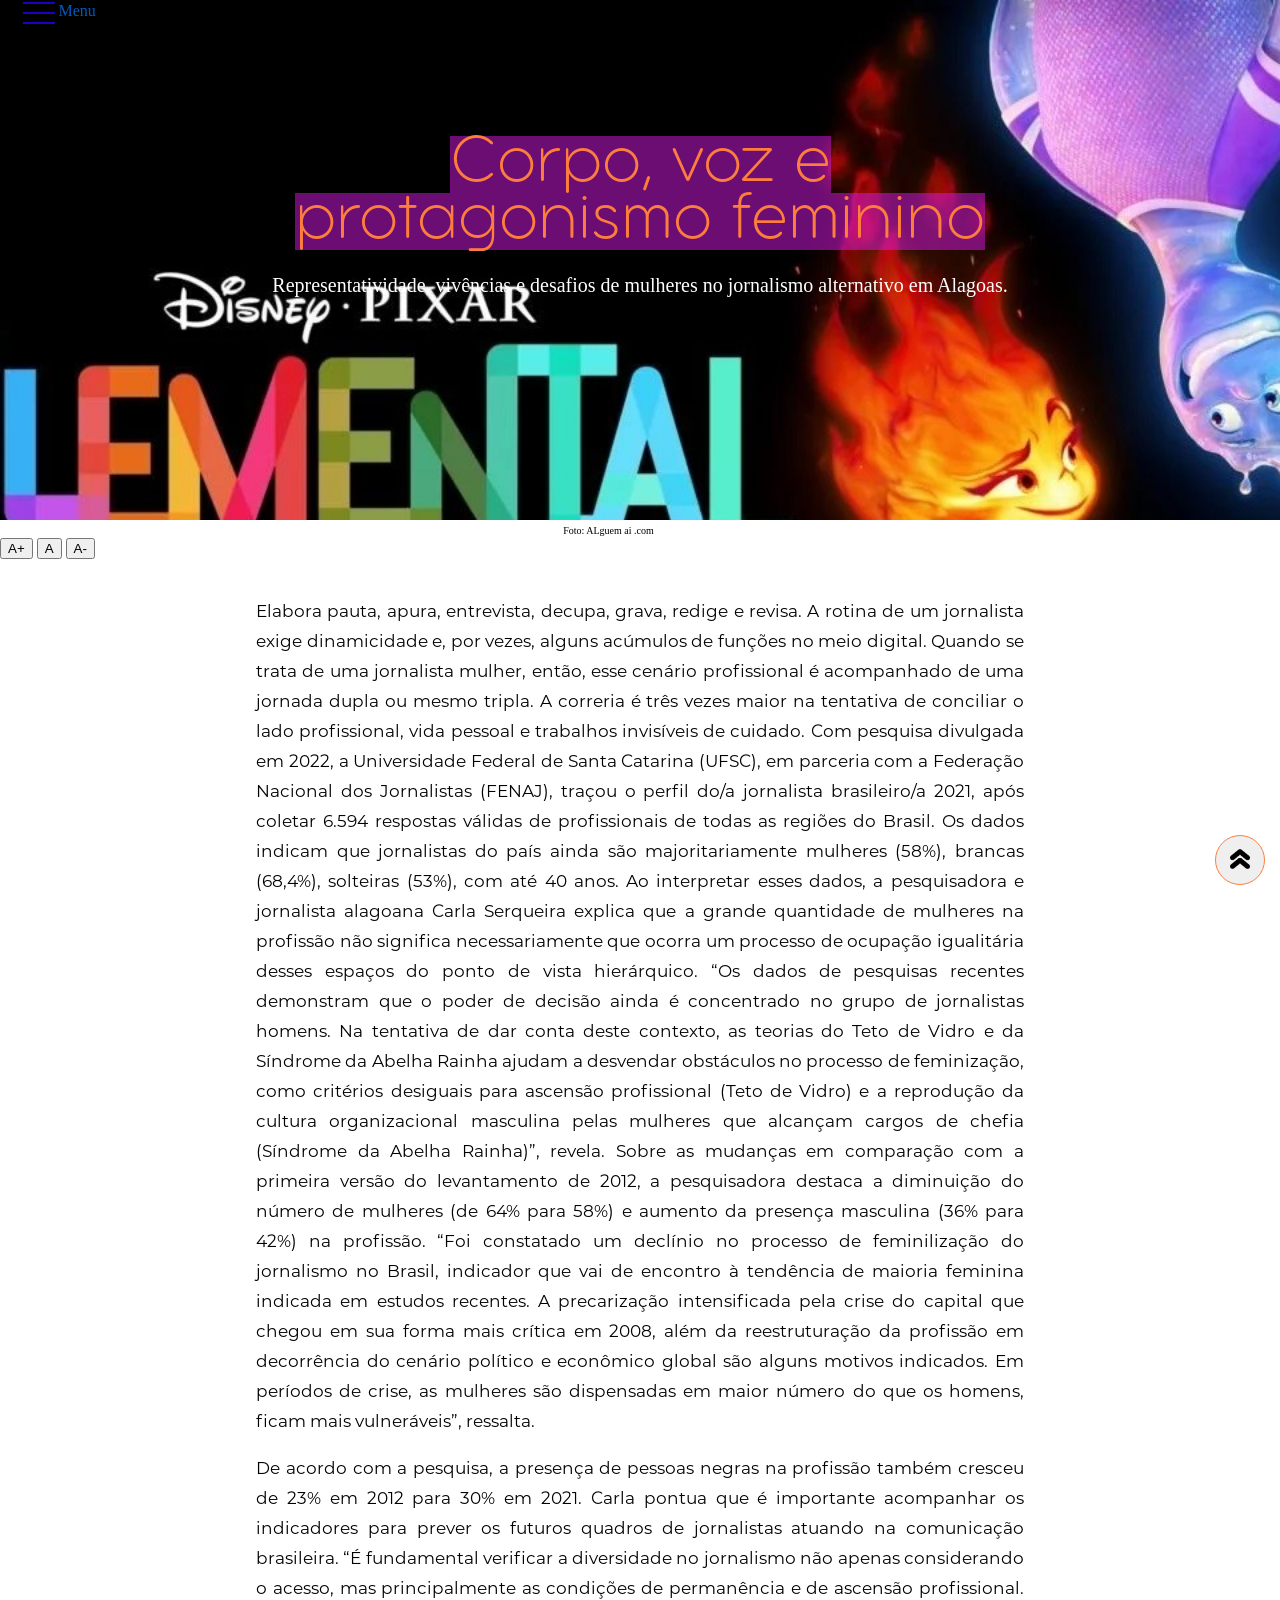
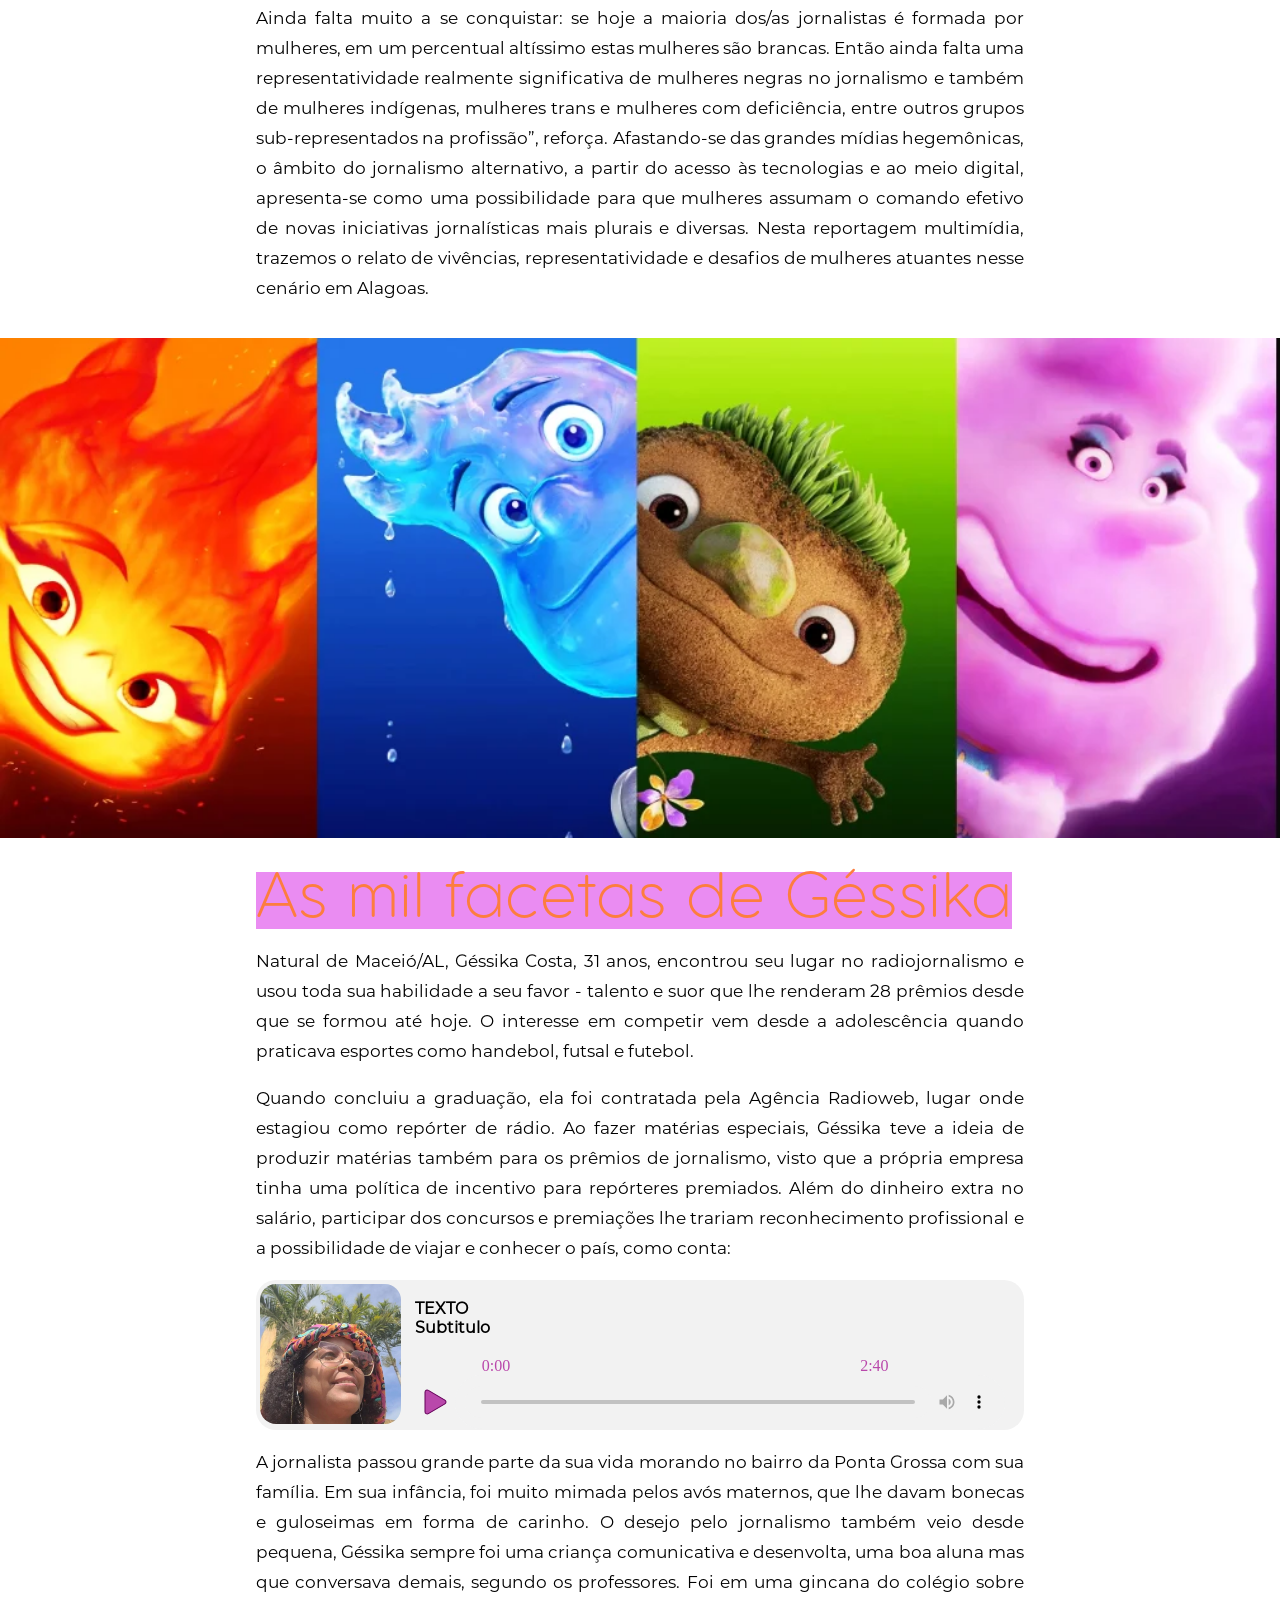
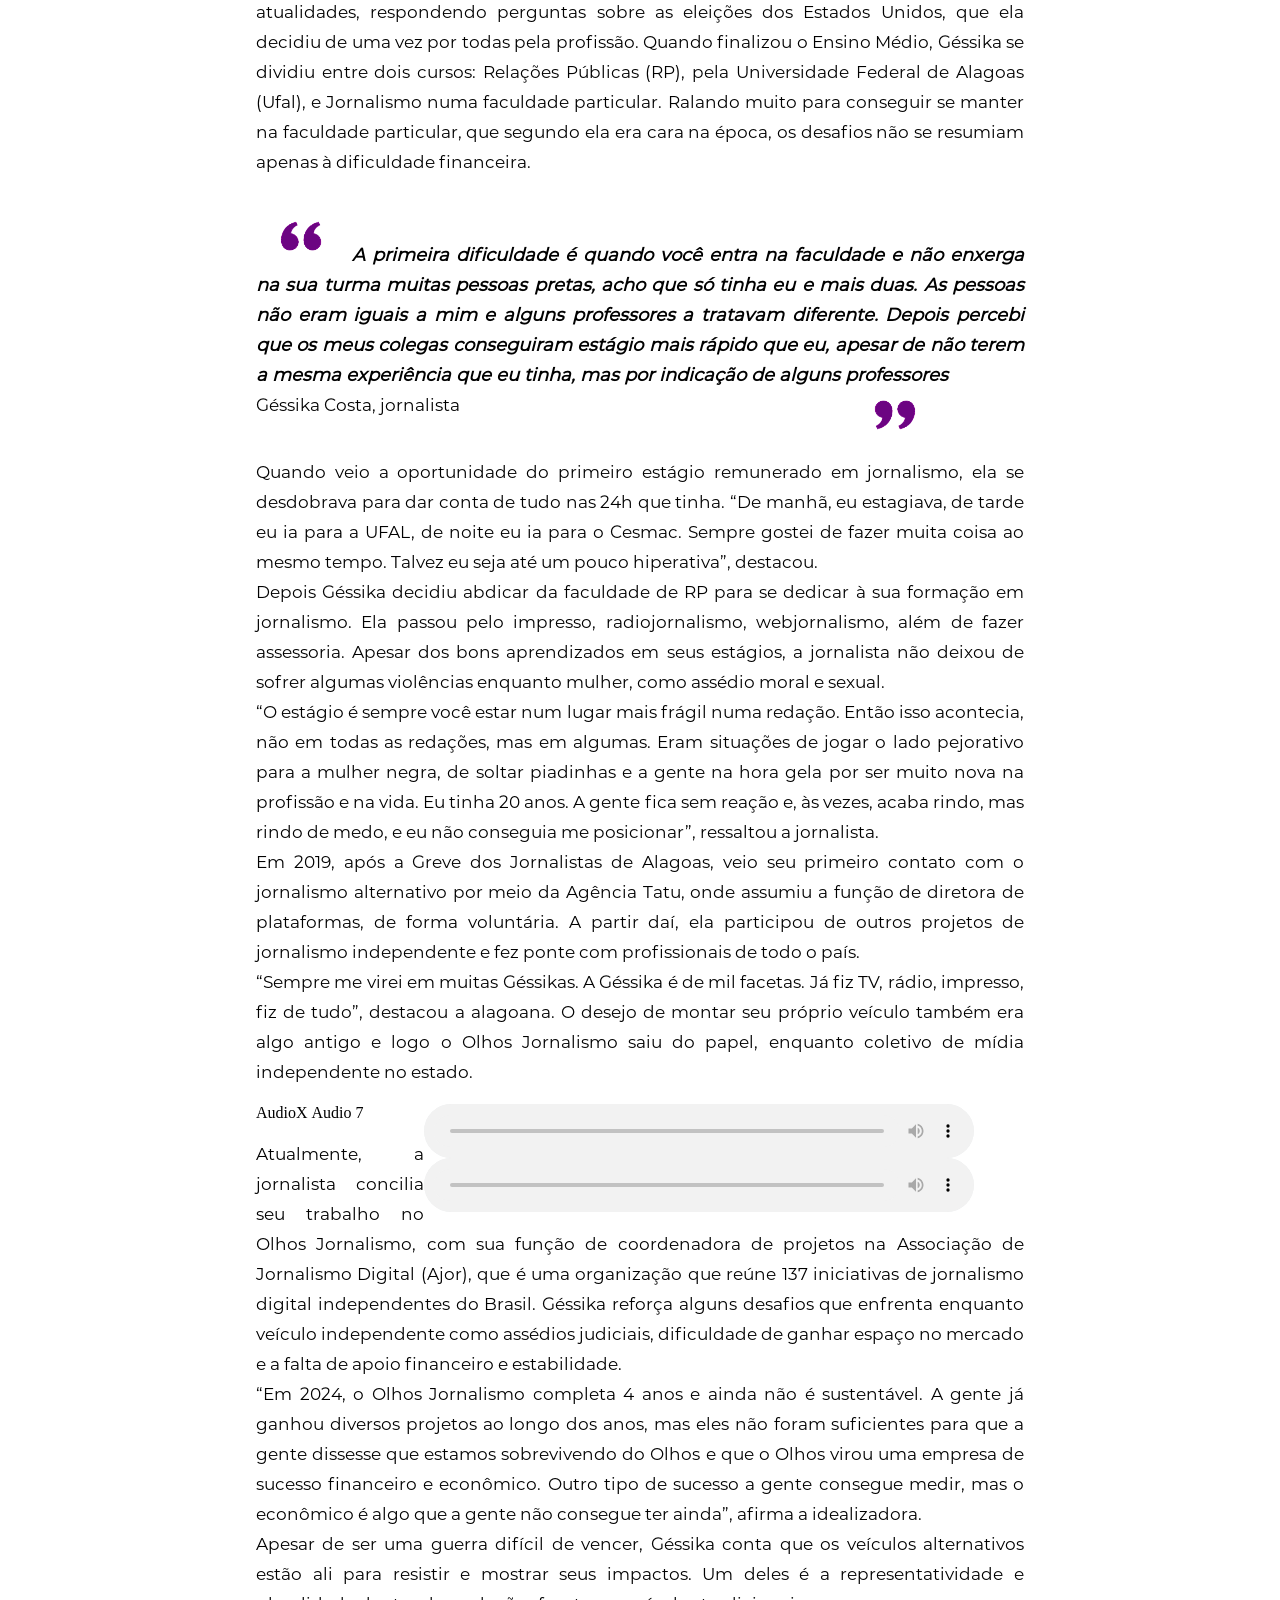
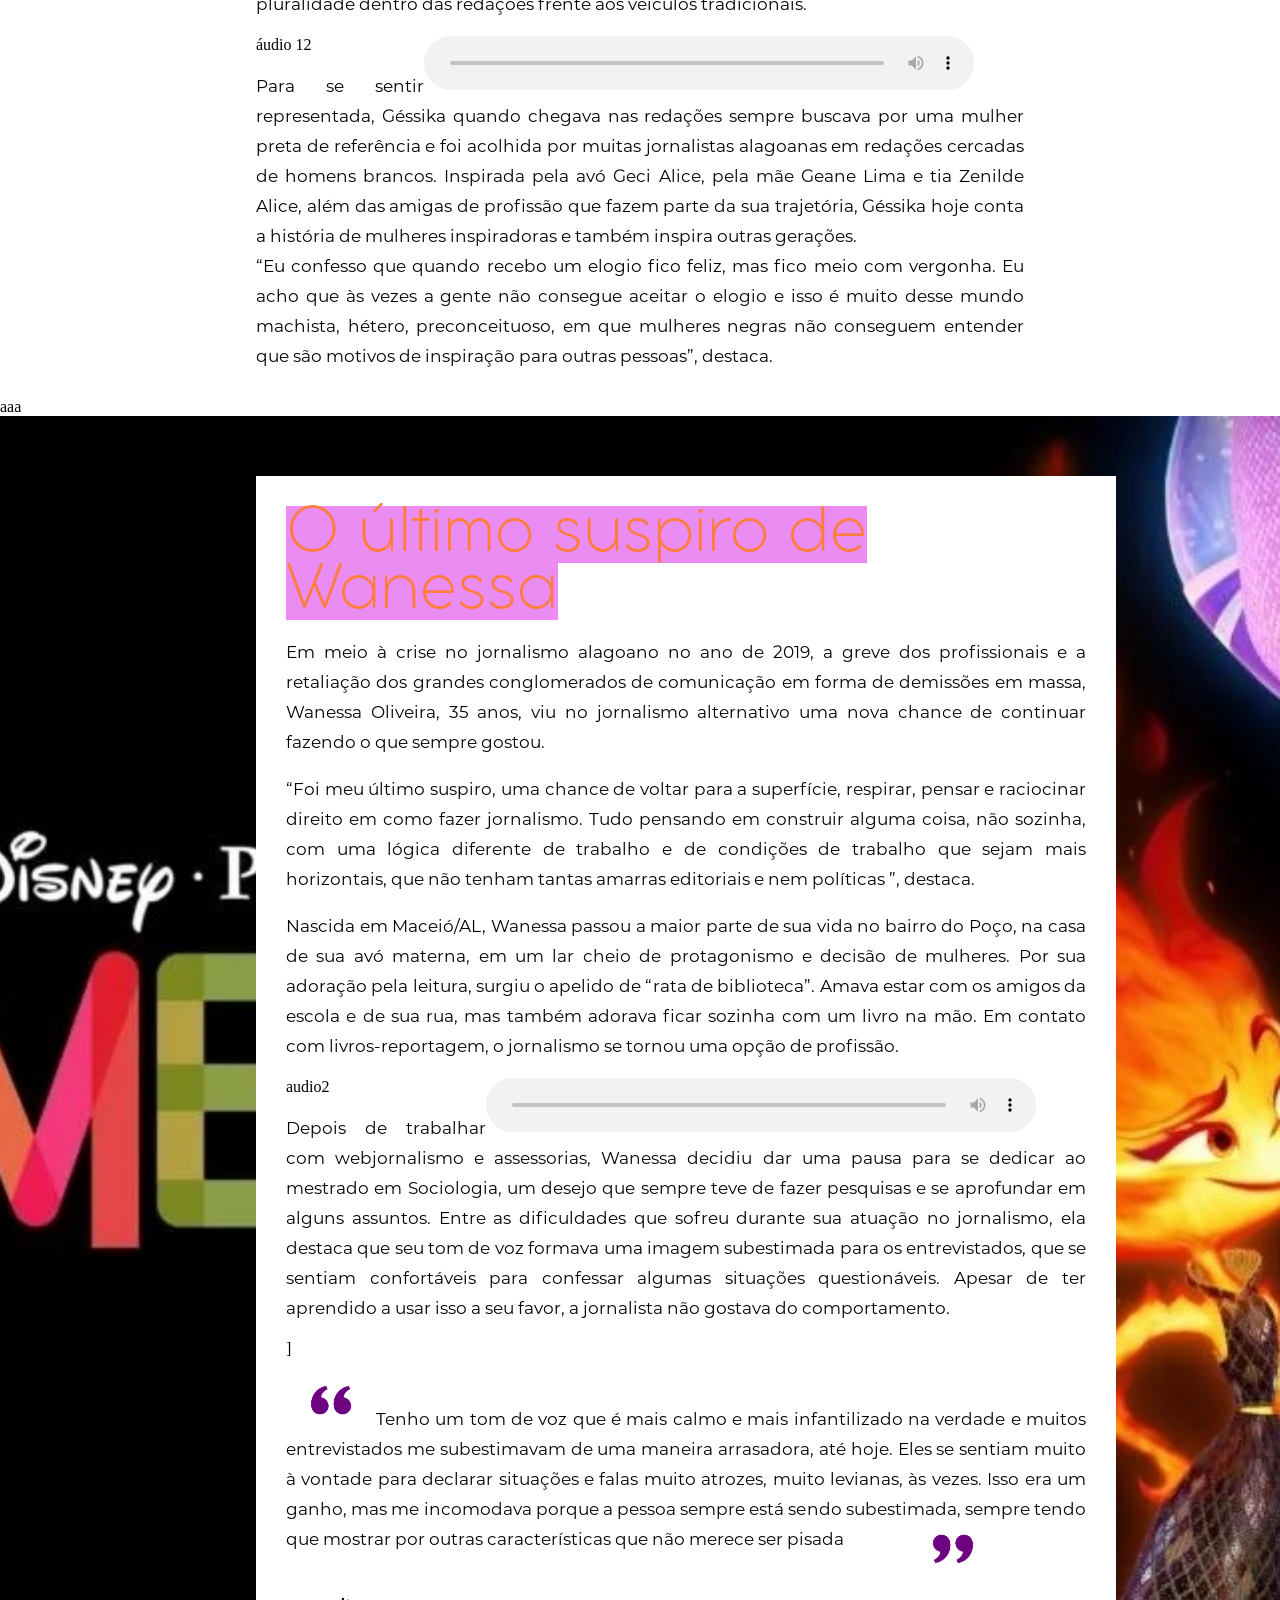
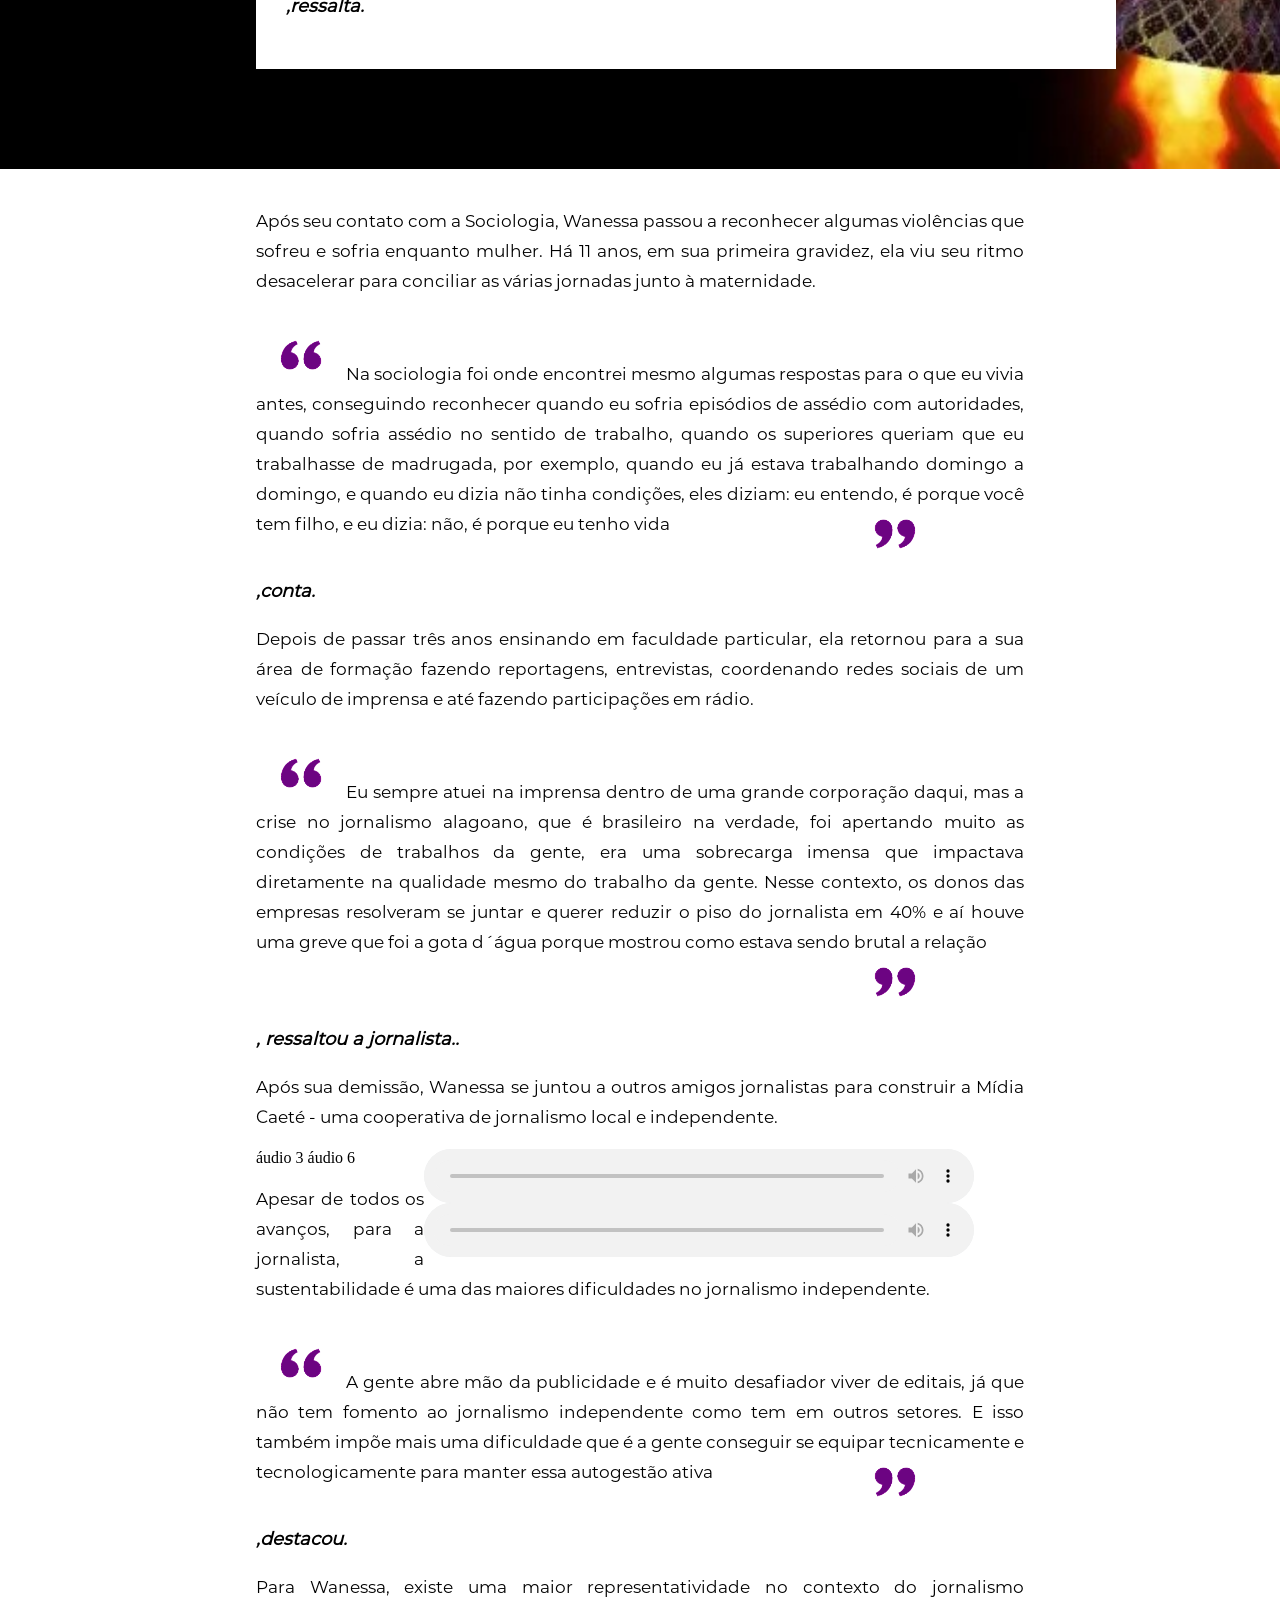
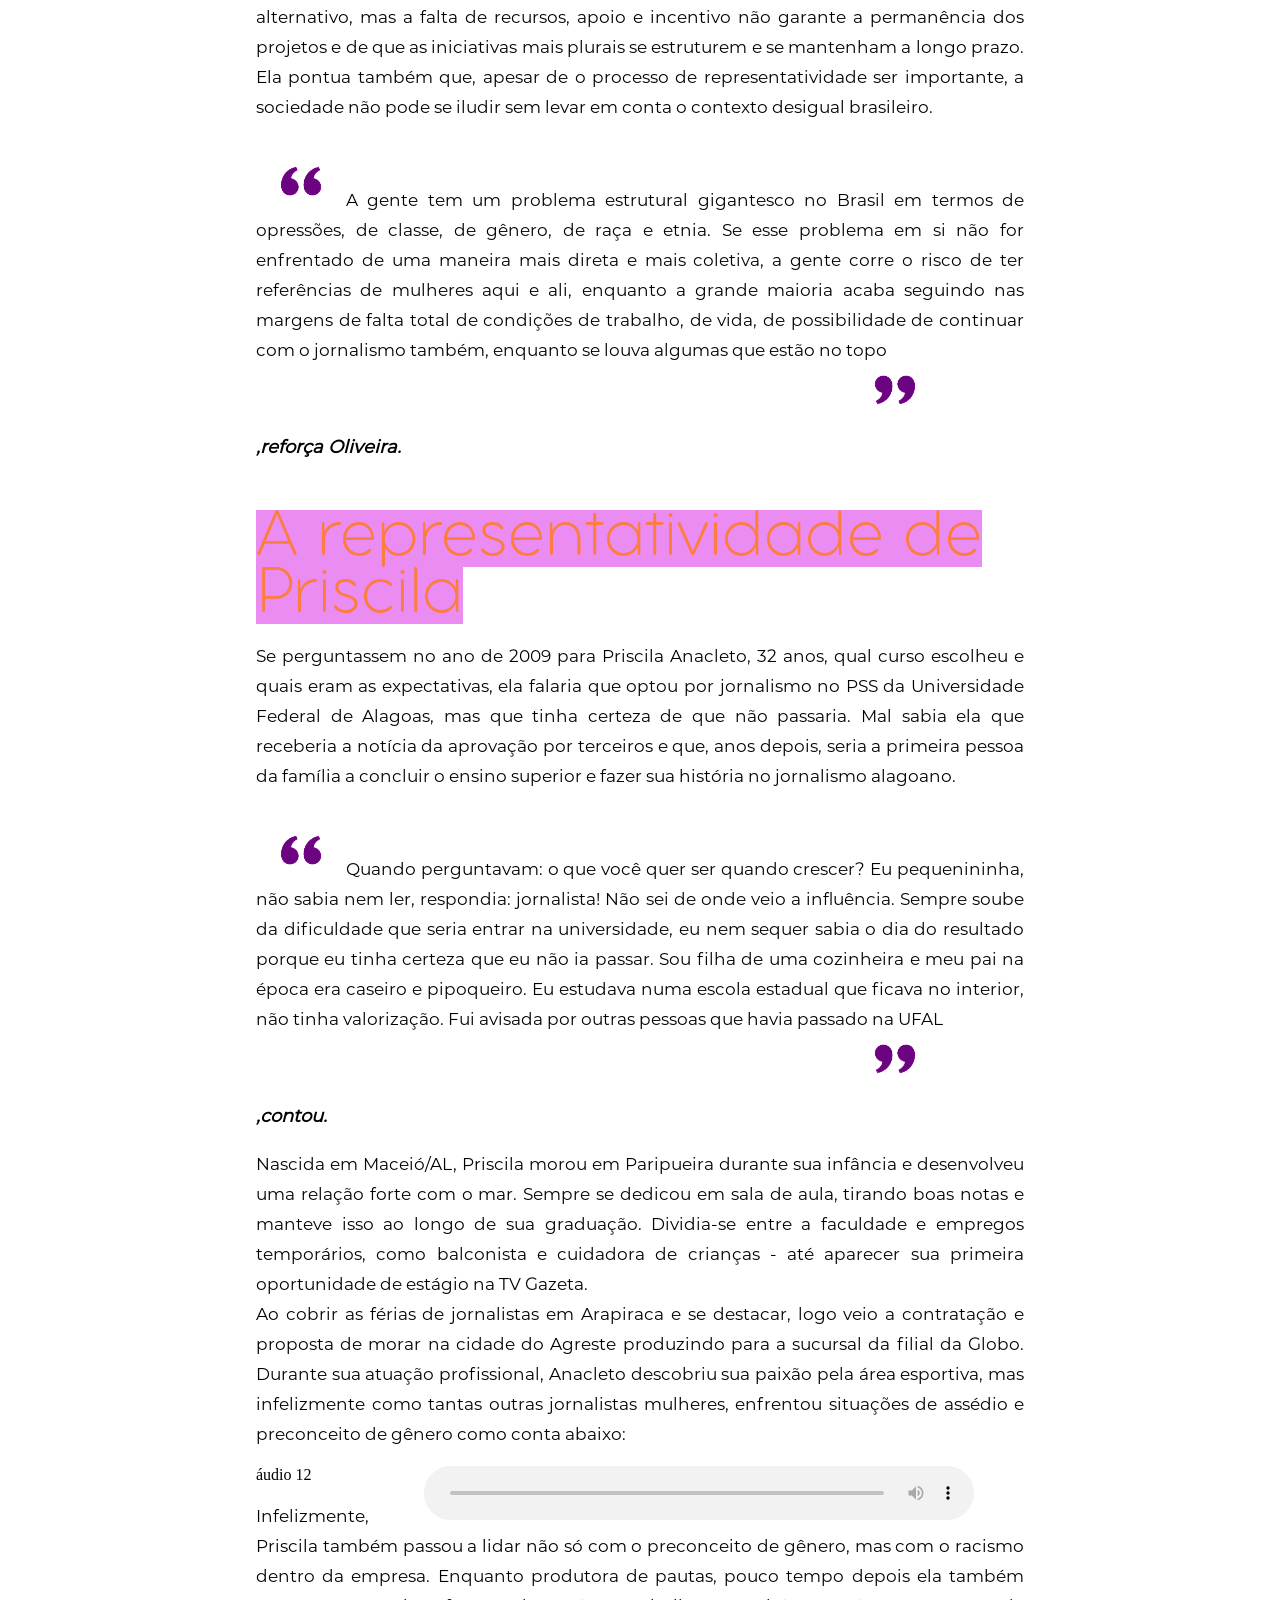
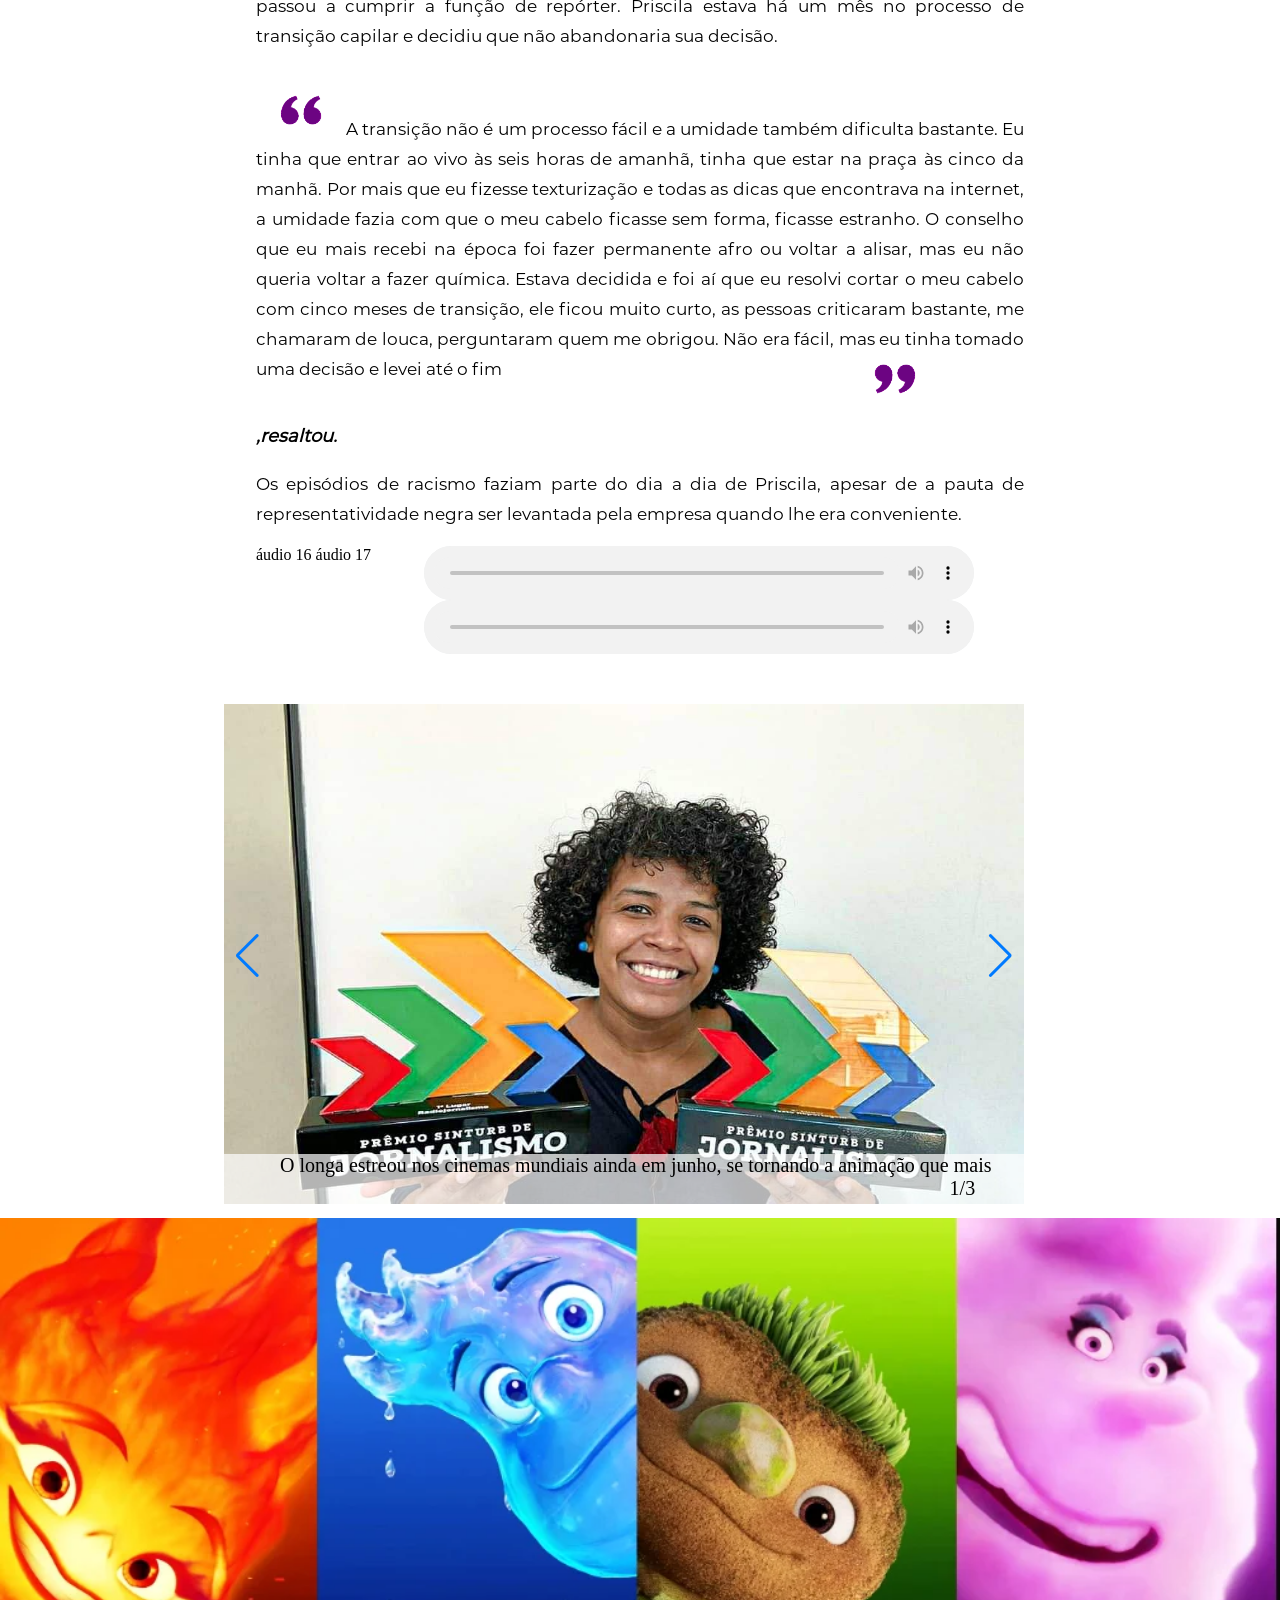
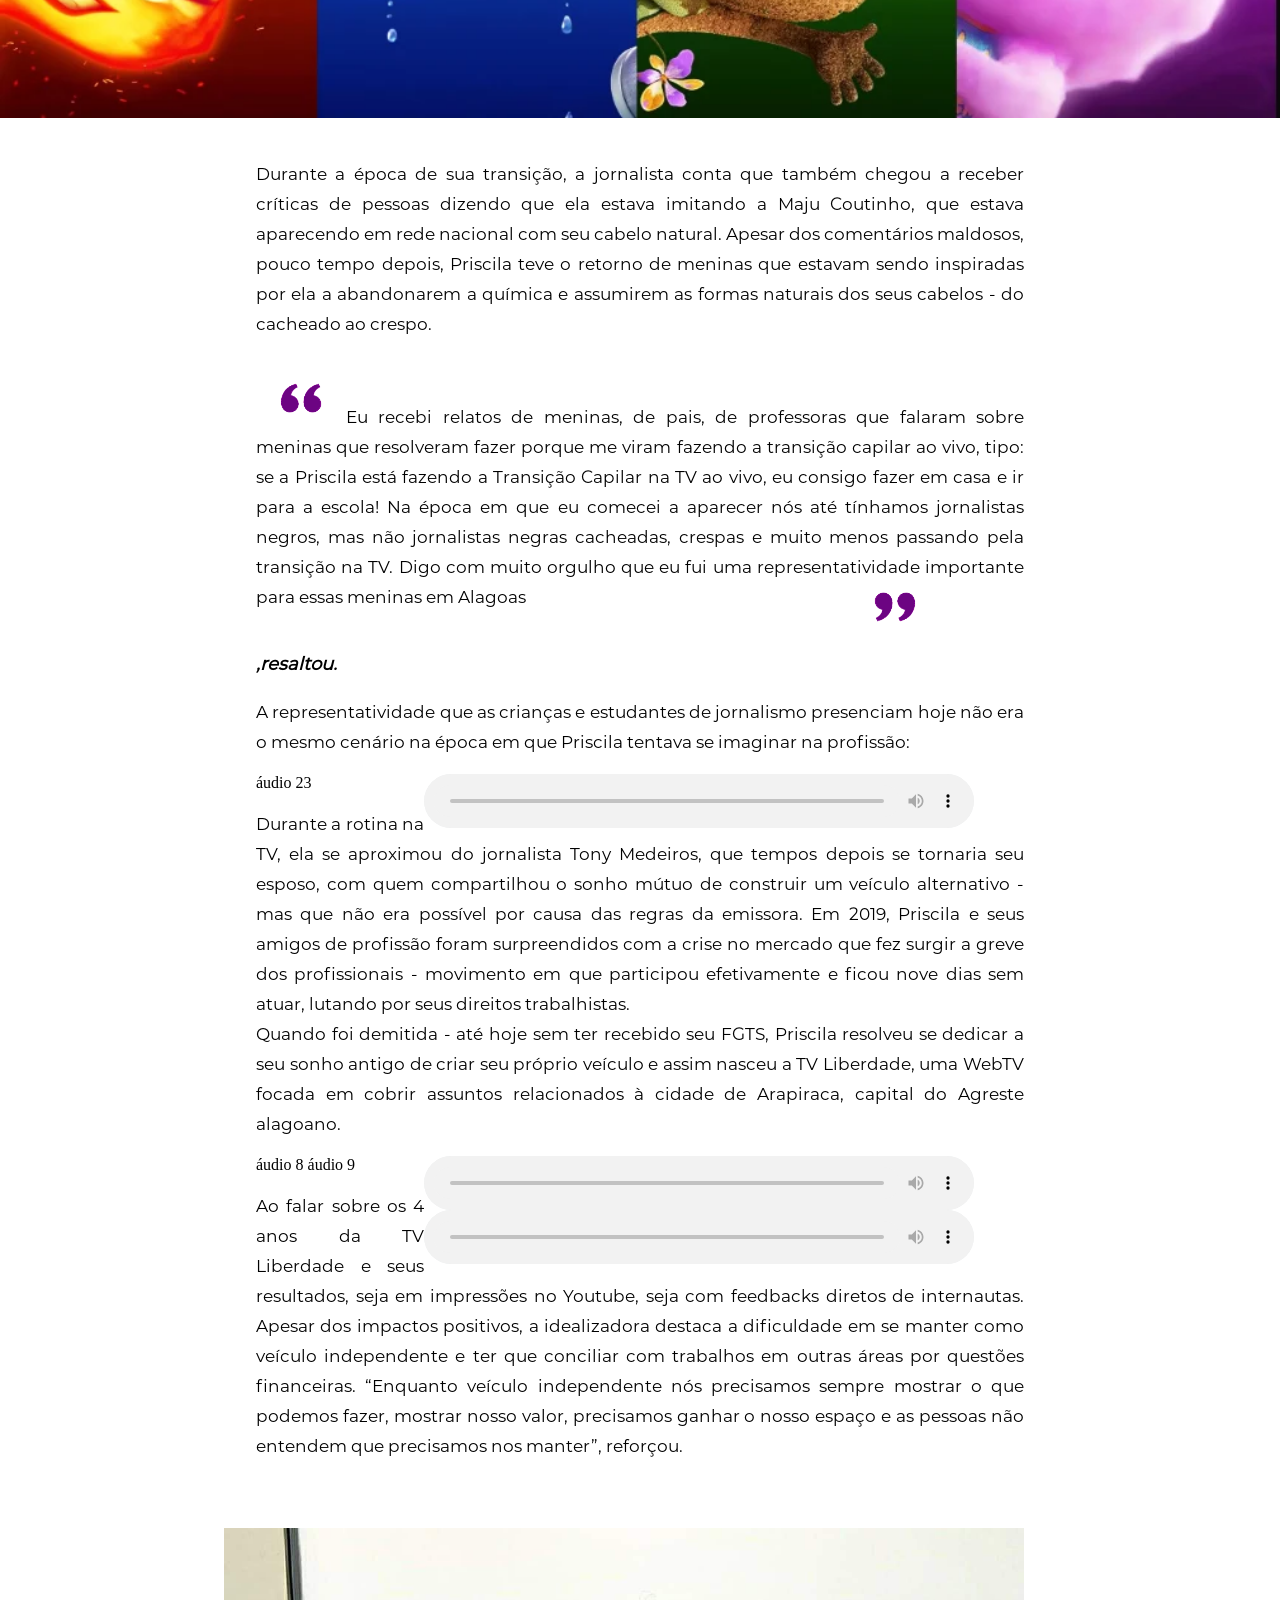
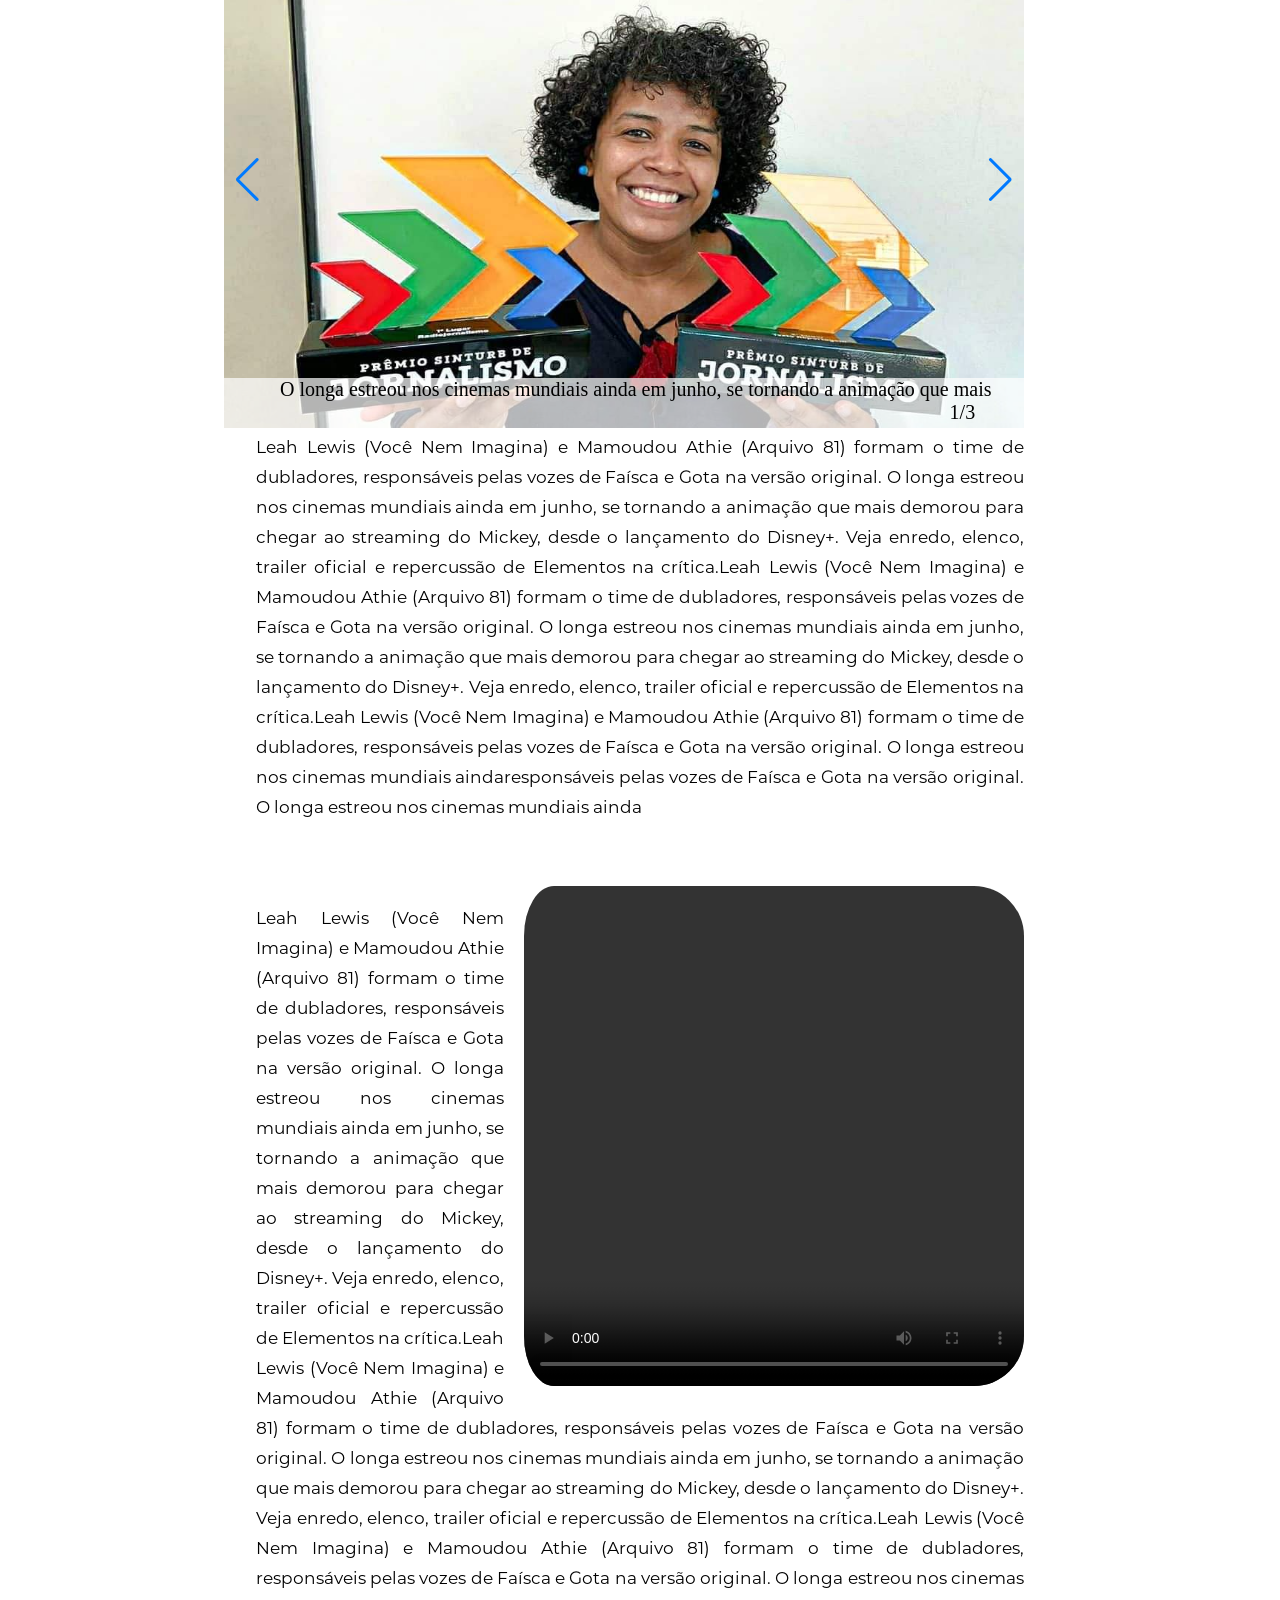
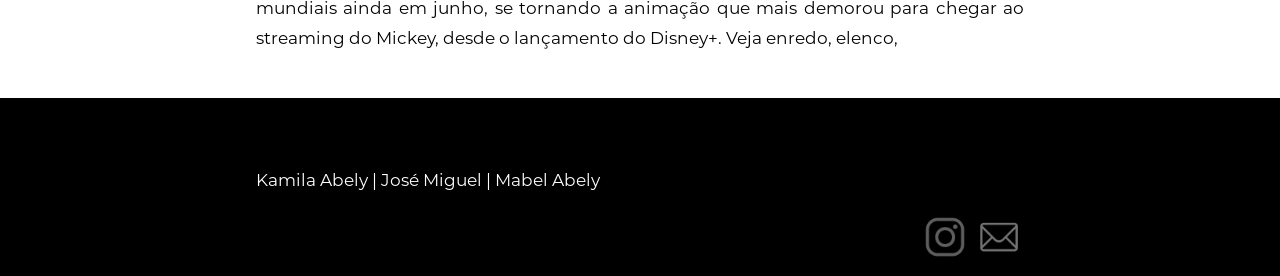
==== index.html @ 198c91f7 "Create index.html" ====
<!DOCTYPE html>
<html lang="en">

<head>
    <meta charset="UTF-8">
    <meta name="viewport" content="width=device-width, initial-scale=1.0">
    <link rel="stylesheet" href="styles.css">
    <link rel="stylesheet" href="https://cdn.jsdelivr.net/npm/bootstrap-icons@1.10.3/font/bootstrap-icons.css">
    <script src="https://cdn.lordicon.com/ritcuqlt.js"></script>

    <script src="https://unpkg.com/swiper@8/swiper-bundle.min.js"></script>
    <script src="js/jquery-3.2.1.min.js"></script>
    <link rel="stylesheet" href="https://unpkg.com/swiper@8/swiper-bundle.min.css" />


    <link
    rel="stylesheet"
    href="https://pro.fontawesome.com/releases/v5.10.0/css/all.css"
    integrity="sha384-AYmEC3Yw5cVb3ZcuHtOA93w35dYTsvhLPVnYs9eStHfGJvOvKxVfELGroGkvsg+p"
    crossorigin="anonymous"
  />
  <link rel="stylesheet" href="../res/fontawesome/css/all.css" />
  <link rel="stylesheet" href="./main.css" />
    <title>Tcc pagina</title>
</head>

<body>
   
    <div id="back"> </div>
    <div >
    <header id="menu">
        <nav>

            <ul class="nav-list">
                <div class="menu" id="mobile-menu">
                    <div class="mobile-menu" onclick="fundo()" >
                        <div class="line1"><span class="text-menu">Menu</span></div>
                        <div class="line2"></div>
                        <div class="line3"></div>
                    
                    </div>
                </div>

                <li class="li-menu"> <a class="a-navbar"  href="sobre.html">Sobrea</a></li>
                <li class="li-menu"> <a class="a-navbar" href="#">Topico1</a></li>
                <li class="li-menu"> <a class="a-navbar" href="#">Topico2</a></li>
                <li class="li-menu"> <a class="a-navbar" href="#video-texto">Topico3</a></li>
                <li class="li-menu"> <a class="a-navbar" href="#rodape">Topico4</a></li>
                <li class="li-menu"> <a class="a-navbar" href="#">Topico5</a> </li>
                <li class="li-menu"> <a class="a-navbar" href="#">Topico6</a></li>
                <li class="li-menu"> <a class="a-navbar" href="#">Topico7</a></li>
                <li class="li-menu"> <a class="a-navbar" href="#">Topico8</a></li>
                <li class="li-menu"> <a class="a-navbar" href="#video-texto">Topico9</a></li>
                <li class="li-menu"> <a class="a-navbar" href="#rodape">Topico10</a></li>

            </ul>


        </nav>
    </header>
</div>
    <div vw class="enabled">
        <div vw-access-button class="active"></div>
        <div vw-plugin-wrapper>
            <div class="vw-plugin-top-wrapper"></div>
        </div>
    </div>
    <script src="https://vlibras.gov.br/app/vlibras-plugin.js"></script>
    <script>
        new window.VLibras.Widget('https://vlibras.gov.br/app');
    </script>


    <section class="head-site">


        <div class="container">

            <div class="box">
                <div class="text-head">

                    <br><br>
                    <span class="title" id="">Corpo, voz e protagonismo feminino </span>
                    <p class="text-body">Representatividade, vivências e desafios de mulheres no jornalismo alternativo
                        em Alagoas. </p>
                </div>
            </div>
        </div>
    </section>

    <div class="container">
        <div class="box">
            <span class="fonts"> Foto: ALguem ai .com</span>
        </div>
    </div>
    <button onClick="fonte('a');">A+</button> <!-- Botão + -->
    <button onClick="fonte('n');" title="Normal">A</button> <!-- Botão - -->
    <button onClick="fonte('d');">A-</button> <!-- Botão - -->
    <section class="body-site" id="titulo">
        <div class="container">
            <div class="box">

                <p class="text-center">Elabora pauta, apura, entrevista, decupa, grava, redige e revisa. A rotina de um
                    jornalista exige dinamicidade e, por vezes, alguns acúmulos de funções no meio digital. Quando se
                    trata de uma jornalista mulher, então, esse cenário profissional é acompanhado de uma jornada dupla
                    ou mesmo tripla. A correria é três vezes maior na tentativa de conciliar o lado profissional, vida
                    pessoal e trabalhos invisíveis de cuidado.

                    
                    Com pesquisa divulgada em 2022, a Universidade Federal de Santa Catarina (UFSC), em parceria com a
                    Federação Nacional dos Jornalistas (FENAJ), traçou o perfil do/a jornalista brasileiro/a 2021, após
                    coletar 6.594 respostas válidas de profissionais de todas as regiões do Brasil. Os dados indicam que
                    jornalistas do país ainda são majoritariamente mulheres (58%), brancas (68,4%), solteiras (53%), com
                    até 40 anos.

                    Ao interpretar esses dados, a pesquisadora e jornalista alagoana Carla Serqueira explica que a
                    grande quantidade de mulheres na profissão não significa necessariamente que ocorra um processo de
                    ocupação igualitária desses espaços do ponto de vista hierárquico.

                    “Os dados de pesquisas recentes demonstram que o poder de decisão ainda é concentrado no grupo de
                    jornalistas homens. Na tentativa de dar conta deste contexto, as teorias do Teto de Vidro e da
                    Síndrome da Abelha Rainha ajudam a desvendar obstáculos no processo de feminização, como critérios
                    desiguais para ascensão profissional (Teto de Vidro) e a reprodução da cultura organizacional
                    masculina pelas mulheres que alcançam cargos de chefia (Síndrome da Abelha Rainha)”, revela.

                    Sobre as mudanças em comparação com a primeira versão do levantamento de 2012, a pesquisadora
                    destaca a diminuição do número de mulheres (de 64% para 58%) e aumento da presença masculina (36%
                    para 42%) na profissão.

                    “Foi constatado um declínio no processo de feminilização do jornalismo no Brasil, indicador que vai
                    de encontro à tendência de maioria feminina indicada em estudos recentes. A precarização
                    intensificada pela crise do capital que chegou em sua forma mais crítica em 2008, além da
                    reestruturação da profissão em decorrência do cenário político e econômico global são alguns motivos
                    indicados. Em períodos de crise, as mulheres são dispensadas em maior número do que os homens, ficam
                    mais vulneráveis”, ressalta.

                </p>
                <p class="text-center">De acordo com a pesquisa, a presença de pessoas negras na profissão também
                    cresceu de 23% em 2012
                    para 30% em 2021. Carla pontua que é importante acompanhar os indicadores para prever os futuros
                    quadros de jornalistas atuando na comunicação brasileira.

                    “É fundamental verificar a diversidade no jornalismo não apenas considerando o acesso, mas
                    principalmente as condições de permanência e de ascensão profissional. Ainda falta muito a se
                    conquistar: se hoje a maioria dos/as jornalistas é formada por mulheres, em um percentual altíssimo
                    estas mulheres são brancas. Então ainda falta uma representatividade realmente significativa de
                    mulheres negras no jornalismo e também de mulheres indígenas, mulheres trans e mulheres com
                    deficiência, entre outros grupos sub-representados na profissão”, reforça.

                    Afastando-se das grandes mídias hegemônicas, o âmbito do jornalismo alternativo, a partir do acesso
                    às tecnologias e ao meio digital, apresenta-se como uma possibilidade para que mulheres assumam o
                    comando efetivo de novas iniciativas jornalísticas mais plurais e diversas. Nesta reportagem
                    multimídia, trazemos o relato de vivências, representatividade e desafios de mulheres atuantes nesse
                    cenário em Alagoas. </p>
            </div>
        </div>
        <br>
        <img src="Imgs/img.png">
    </section>

    <section class="body-site">
        <div class="container">
            <div class="box">
                <span class="title">As mil facetas de Géssika </span>
                <p class="text-center">Natural de Maceió/AL, Géssika Costa, 31 anos, encontrou seu lugar no
                    radiojornalismo e usou toda sua habilidade a seu favor - talento e suor que lhe renderam 28 prêmios
                    desde que se formou até hoje. O interesse em competir vem desde a adolescência quando praticava
                    esportes como handebol, futsal e futebol.<br></p>
                    <p class="text-center">
                    Quando concluiu a graduação, ela foi contratada pela Agência Radioweb, lugar onde estagiou como
                    repórter de rádio. Ao fazer matérias especiais, Géssika teve a ideia de produzir matérias também
                    para os prêmios de jornalismo, visto que a própria empresa tinha uma política de incentivo para
                    repórteres premiados.
                    Além do dinheiro extra no salário, participar dos concursos e premiações lhe trariam reconhecimento
                    profissional e a possibilidade de viajar e conhecer o país, como conta: </p>

                    <div class="audio-box">
                   
                         <img src="Imgs/Géssika.jpg" class="img-audio">
                     
                         <div class="a">
                             <span  class="marquee" >
                                <br>
                                 TEXTO<br>
                                  <span>Subtitulo</span>
                             </span>
                    
                         <div class="audiobody">
                             
                         <div class="player">
                           <div class="control">
                             <div id="current">0:00</div>
                             <div >2:40</div>
     
                           </div>
                           
                         </div>
                         <i class="fas fa-play" id="playbtn"></i>
                         <div class="info">
                             <audio controls id="myAudio">
                                 <source src="Stop Crying Your Heart Out- Oasis Lyrics.mp3" type="audio/mpeg">
                                 <source src="Stop Crying Your Heart Out- Oasis Lyrics.mp3" type="audio/ogg">
                                 <source src="Stop Crying Your Heart Out- Oasis Lyrics.mp3" type="audio/wav">
                             </audio>
                             
                           </div>
                         </div>
                        
                        
                     </div>
                     </div>  
                
                   
                <p class="text-center"> A jornalista passou grande parte da sua vida morando no bairro da Ponta Grossa
                    com sua família. Em sua infância, foi muito mimada pelos avós maternos, que lhe davam bonecas e
                    guloseimas em forma de carinho. O desejo pelo jornalismo também veio desde pequena, Géssika sempre
                    foi uma criança comunicativa e desenvolta, uma boa aluna mas que conversava demais, segundo os
                    professores. Foi em uma gincana do colégio sobre atualidades, respondendo perguntas sobre as
                    eleições dos Estados Unidos, que ela decidiu de uma vez por todas pela profissão.

                    Quando finalizou o Ensino Médio, Géssika se dividiu entre dois cursos: Relações Públicas (RP), pela
                    Universidade Federal de Alagoas (Ufal), e Jornalismo numa faculdade particular. Ralando muito para
                    conseguir se manter na faculdade particular, que segundo ela era cara na época, os desafios não se
                    resumiam apenas à dificuldade financeira. </p>
                <p class="text-center-citacao"><img class="aspas" src="Imgs/aspas.png">
                    <span class="text-center-citacao2">A primeira dificuldade é quando
                    você entra na faculdade e não enxerga na
                    sua turma muitas pessoas
                    pretas, acho que só tinha eu e mais duas. As pessoas não eram iguais a mim e alguns professores a
                    tratavam diferente. Depois percebi que os meus colegas conseguiram estágio mais rápido que eu,
                    apesar de não terem a mesma experiência que eu tinha, mas por indicação de alguns professores
                    </span> <img class="aspas1" src="Imgs/aspas.baixo.png"><br>   <span class="text-center-citacao">Géssika Costa, jornalista</span>
                </p>
             
                <p class="text-center">Quando veio a oportunidade do primeiro estágio remunerado em jornalismo, ela se
                    desdobrava para dar conta de tudo nas 24h que tinha. “De manhã, eu estagiava, de tarde eu ia para a
                    UFAL, de noite eu ia para o Cesmac. Sempre gostei de fazer muita coisa ao mesmo tempo. Talvez eu
                    seja até um pouco hiperativa”, destacou.
                    <br>
                    Depois Géssika decidiu abdicar da faculdade de RP para se dedicar à sua formação em jornalismo. Ela
                    passou pelo impresso, radiojornalismo, webjornalismo, além de fazer assessoria. Apesar dos bons
                    aprendizados em seus estágios, a jornalista não deixou de sofrer algumas violências enquanto mulher,
                    como assédio moral e sexual.
                    <br>
                    “O estágio é sempre você estar num lugar mais frágil numa redação. Então isso acontecia, não em
                    todas as redações, mas em algumas. Eram situações de jogar o lado pejorativo para a mulher negra, de
                    soltar piadinhas e a gente na hora gela por ser muito nova na profissão e na vida. Eu tinha 20 anos.
                    A gente fica sem reação e, às vezes, acaba rindo, mas rindo de medo, e eu não conseguia me
                    posicionar”, ressaltou a jornalista.
                    <br>
                    Em 2019, após a Greve dos Jornalistas de Alagoas, veio seu primeiro contato com o jornalismo
                    alternativo por meio da Agência Tatu, onde assumiu a função de diretora de plataformas, de forma
                    voluntária. A partir daí, ela participou de outros projetos de jornalismo independente e fez ponte
                    com profissionais de todo o país.
                    <br>
                    “Sempre me virei em muitas Géssikas. A Géssika é de mil facetas. Já fiz TV, rádio, impresso, fiz de
                    tudo”, destacou a alagoana. O desejo de montar seu próprio veículo também era algo antigo e logo o
                    Olhos Jornalismo saiu do papel, enquanto coletivo de mídia independente no estado.
                </p>
                AudioX
                <audio controls>
                    <source src="Stop Crying Your Heart Out- Oasis Lyrics.mp3" type="audio/mpeg">
                    <source src="Stop Crying Your Heart Out- Oasis Lyrics.mp3" type="audio/ogg">
                    <source src="Stop Crying Your Heart Out- Oasis Lyrics.mp3" type="audio/wav">
                </audio>
                Audio 7
                <audio controls>
                    <source src="Stop Crying Your Heart Out- Oasis Lyrics.mp3" type="audio/mpeg">
                    <source src="Stop Crying Your Heart Out- Oasis Lyrics.mp3" type="audio/ogg">
                    <source src="Stop Crying Your Heart Out- Oasis Lyrics.mp3" type="audio/wav">
                </audio>
                <p class="text-center">Atualmente, a jornalista concilia seu trabalho no Olhos Jornalismo, com
                    sua função de coordenadora de projetos na Associação de Jornalismo Digital (Ajor), que é uma
                    organização que reúne 137 iniciativas de jornalismo digital independentes do Brasil. Géssika reforça
                    alguns desafios que enfrenta enquanto veículo independente como assédios judiciais, dificuldade de
                    ganhar espaço no mercado e a falta de apoio financeiro e estabilidade.
                    <br>
                    “Em 2024, o Olhos Jornalismo completa 4 anos e ainda não é sustentável. A gente já ganhou diversos
                    projetos ao longo dos anos, mas eles não foram suficientes para que a gente dissesse que estamos
                    sobrevivendo do Olhos e que o Olhos virou uma empresa de sucesso financeiro e econômico. Outro tipo
                    de sucesso a gente consegue medir, mas o econômico é algo que a gente não consegue ter ainda”,
                    afirma a idealizadora.
                    <br>
                    Apesar de ser uma guerra difícil de vencer, Géssika conta que os veículos alternativos estão ali
                    para resistir e mostrar seus impactos. Um deles é a representatividade e pluralidade dentro das
                    redações frente aos veículos tradicionais.
                </p>
                áudio 12
                <audio controls>
                    <source src="Stop Crying Your Heart Out- Oasis Lyrics.mp3" type="audio/mpeg">
                    <source src="Stop Crying Your Heart Out- Oasis Lyrics.mp3" type="audio/ogg">
                    <source src="Stop Crying Your Heart Out- Oasis Lyrics.mp3" type="audio/wav">
                </audio>

                <p class="text-center">Para se sentir representada, Géssika quando chegava nas redações sempre buscava
                    por uma mulher preta de referência e foi acolhida por muitas jornalistas alagoanas em redações
                    cercadas de homens brancos. Inspirada pela avó Geci Alice, pela mãe Geane Lima e tia Zenilde Alice,
                    além das amigas de profissão que fazem parte da sua trajetória, Géssika hoje conta a história de
                    mulheres inspiradoras e também inspira outras gerações.
                    <br>
                    “Eu confesso que quando recebo um elogio fico feliz, mas fico meio com vergonha. Eu acho que às
                    vezes a gente não consegue aceitar o elogio e isso é muito desse mundo machista, hétero,
                    preconceituoso, em que mulheres negras não conseguem entender que são motivos de inspiração para
                    outras pessoas”, destaca.
                </p>
            </div>
        </div>
    </section>
aaa
    
    <section class="box-img" id="video-texto">
        <div class="container">
            <div class="box">
                <div class="box-text">
                    <span class="title">O último suspiro de Wanessa </span>
                    <p class="text-center">Em meio à crise no jornalismo alagoano no ano de 2019, a greve dos
                        profissionais e a retaliação dos grandes conglomerados de comunicação em forma de demissões em
                        massa, Wanessa Oliveira, 35 anos, viu no jornalismo alternativo uma nova chance de continuar
                        fazendo o que sempre gostou.</p>
                    <p class="text-center"><q>Foi meu último suspiro, uma
                        chance de voltar para a superfície, respirar, pensar e raciocinar direito em como fazer
                        jornalismo. Tudo pensando em construir alguma coisa, não sozinha, com uma lógica diferente de
                        trabalho e de condições de trabalho que sejam mais horizontais, que não tenham tantas amarras
                        editoriais e nem políticas </q>, destaca.</p>
                 
                    <p class="text-center">Nascida em Maceió/AL, Wanessa passou a maior parte de sua vida no bairro do
                        Poço, na casa de sua avó materna, em um lar cheio de protagonismo e decisão de mulheres. Por sua
                        adoração pela leitura, surgiu o apelido de “rata de biblioteca”. Amava estar com os amigos da
                        escola e de sua rua, mas também adorava ficar sozinha com um livro na mão. Em contato com
                        livros-reportagem, o jornalismo se tornou uma opção de profissão. </p>
                    audio2
                    <audio controls>
                        <source src="Stop Crying Your Heart Out- Oasis Lyrics.mp3" type="audio/mpeg">
                        <source src="Stop Crying Your Heart Out- Oasis Lyrics.mp3" type="audio/ogg">
                        <source src="Stop Crying Your Heart Out- Oasis Lyrics.mp3" type="audio/wav">
                    </audio>
                    <p class="text-center">Depois de trabalhar com webjornalismo e assessorias, Wanessa decidiu dar uma
                        pausa para se dedicar ao mestrado em Sociologia, um desejo que sempre teve de fazer pesquisas e
                        se aprofundar em alguns assuntos. Entre as dificuldades que sofreu durante sua atuação no
                        jornalismo, ela destaca que seu tom de voz formava uma imagem subestimada para os entrevistados,
                        que se sentiam confortáveis para confessar algumas situações questionáveis. Apesar de ter
                        aprendido a usar isso a seu favor, a jornalista não gostava do comportamento. </p>]
                    <p class="text-center-citacao"><img class="aspas" src="Imgs/aspas.png">Tenho um tom de voz que é
                        mais calmo e mais infantilizado na verdade e muitos entrevistados me subestimavam de uma maneira
                        arrasadora, até hoje. Eles se sentiam muito à vontade para declarar situações e falas muito
                        atrozes, muito levianas, às vezes. Isso era um ganho, mas me incomodava porque a pessoa sempre
                        está sendo subestimada, sempre tendo que mostrar por outras características que não merece ser
                        pisada<img class="aspas1" src="Imgs/aspas.baixo.png"></p>
                    <p class="text-center-citacao2">,ressalta.</p>

                </div>
            </div>
        </div>
    </section>
    <section class="body-site">
        <div class="container">
            <div class="box">
                <p class="text-center">Após seu contato com a Sociologia, Wanessa passou a reconhecer algumas
                    violências que sofreu e sofria enquanto mulher. Há 11 anos, em sua primeira gravidez, ela viu
                    seu ritmo desacelerar para conciliar as várias jornadas junto à maternidade. </p>
                <p class="text-center-citacao"><img class="aspas" src="Imgs/aspas.png">Na sociologia foi onde
                    encontrei mesmo algumas respostas para o que eu vivia antes, conseguindo reconhecer quando eu
                    sofria episódios de assédio com autoridades, quando sofria assédio no sentido de trabalho,
                    quando os superiores queriam que eu trabalhasse de madrugada, por exemplo, quando eu já estava
                    trabalhando domingo a domingo, e quando eu dizia não tinha condições, eles diziam: eu entendo, é
                    porque você tem filho, e eu dizia: não, é porque eu tenho vida<img class="aspas1"
                        src="Imgs/aspas.baixo.png"></p>
                <p class="text-center-citacao2">,conta.</p>
                <p class="text-center">Depois de passar três anos ensinando em faculdade particular, ela retornou
                    para a sua área de formação fazendo reportagens, entrevistas, coordenando redes sociais de um
                    veículo de imprensa e até fazendo participações em rádio. </p>
                <p class="text-center-citacao"><img class="aspas" src="Imgs/aspas.png">Eu sempre atuei na imprensa
                    dentro de uma grande corporação daqui, mas a crise no jornalismo alagoano, que é brasileiro na
                    verdade, foi apertando muito as condições de trabalhos da gente, era uma sobrecarga imensa que
                    impactava diretamente na qualidade mesmo do trabalho da gente. Nesse contexto, os donos das
                    empresas resolveram se juntar e querer reduzir o piso do jornalista em 40% e aí houve uma greve
                    que foi a gota d´água porque mostrou como estava sendo brutal a relação<img class="aspas1"
                        src="Imgs/aspas.baixo.png"></p>
                <p class="text-center-citacao2">, ressaltou a jornalista..</p>
                <p class="text-center">Após sua demissão, Wanessa se juntou a outros amigos jornalistas para
                    construir a Mídia Caeté - uma cooperativa de jornalismo local e independente. </p>


                áudio 3
                <audio controls>
                    <source src="Stop Crying Your Heart Out- Oasis Lyrics.mp3" type="audio/mpeg">
                    <source src="Stop Crying Your Heart Out- Oasis Lyrics.mp3" type="audio/ogg">
                    <source src="Stop Crying Your Heart Out- Oasis Lyrics.mp3" type="audio/wav">
                </audio>
                áudio 6
                <audio controls>
                    <source src="Stop Crying Your Heart Out- Oasis Lyrics.mp3" type="audio/mpeg">
                    <source src="Stop Crying Your Heart Out- Oasis Lyrics.mp3" type="audio/ogg">
                    <source src="Stop Crying Your Heart Out- Oasis Lyrics.mp3" type="audio/wav">
                </audio>
                <p class="text-center">Apesar de todos os avanços, para a jornalista, a sustentabilidade é uma das
                    maiores dificuldades no jornalismo independente.</p>
                <p class="text-center-citacao"><img class="aspas" src="Imgs/aspas.png">A gente abre mão da publicidade e
                    é muito desafiador viver de editais, já que não tem fomento ao jornalismo independente como tem em
                    outros setores. E isso também impõe mais uma dificuldade que é a gente conseguir se equipar
                    tecnicamente e tecnologicamente para manter essa autogestão ativa<img class="aspas1"
                        src="Imgs/aspas.baixo.png"></p>
                <p class="text-center-citacao2">,destacou. </p>
                <p class="text-center">Para Wanessa, existe uma maior representatividade no contexto do jornalismo
                    alternativo, mas a falta de recursos, apoio e incentivo não garante a permanência dos projetos e de
                    que as iniciativas mais plurais se estruturem e se mantenham a longo prazo. Ela pontua também que,
                    apesar de o processo de representatividade ser importante, a sociedade não pode se iludir sem levar
                    em conta o contexto desigual brasileiro. </p>
                <p class="text-center-citacao"><img class="aspas" src="Imgs/aspas.png">A gente tem um problema
                    estrutural gigantesco no Brasil em termos de opressões, de classe, de gênero, de raça e etnia. Se
                    esse problema em si não for enfrentado de uma maneira mais direta e mais coletiva, a gente corre o
                    risco de ter referências de mulheres aqui e ali, enquanto a grande maioria acaba seguindo nas
                    margens de falta total de condições de trabalho, de vida, de possibilidade de continuar com o
                    jornalismo também, enquanto se louva algumas que estão no topo<img class="aspas1"
                        src="Imgs/aspas.baixo.png"></p>
                <p class="text-center-citacao2">,reforça Oliveira. </p>
            </div>
        </div>
    </section>
    
    <section class="body-site">
        <div class="container">
            <div class="box">
                <span class="title">A representatividade de Priscila </span>
                <p class="text-center">Se perguntassem no ano de 2009 para Priscila Anacleto, 32 anos, qual curso
                    escolheu e quais eram as expectativas, ela falaria que optou por jornalismo no PSS da Universidade
                    Federal de Alagoas, mas que tinha certeza de que não passaria. Mal sabia ela que receberia a notícia
                    da aprovação por terceiros e que, anos depois, seria a primeira pessoa da família a concluir o
                    ensino superior e fazer sua história no jornalismo alagoano. </p>
                <p class="text-center-citacao"><img class="aspas" src="Imgs/aspas.png">Quando perguntavam: o que você
                    quer ser quando crescer? Eu pequenininha, não sabia nem ler, respondia: jornalista! Não sei de onde
                    veio a influência. Sempre soube da dificuldade que seria entrar na universidade, eu nem sequer sabia
                    o dia do resultado porque eu tinha certeza que eu não ia passar. Sou filha de uma cozinheira e meu
                    pai na época era caseiro e pipoqueiro. Eu estudava numa escola estadual que ficava no interior, não
                    tinha valorização. Fui avisada por outras pessoas que havia passado na UFAL<img class="aspas1"
                        src="Imgs/aspas.baixo.png"></p>
                <p class="text-center-citacao2">,contou.</p>
                <p class="text-center">Nascida em Maceió/AL, Priscila morou em Paripueira durante sua infância e
                    desenvolveu uma relação forte com o mar. Sempre se dedicou em sala de aula, tirando boas notas e
                    manteve isso ao longo de sua graduação. Dividia-se entre a faculdade e empregos temporários, como
                    balconista e cuidadora de crianças - até aparecer sua primeira oportunidade de estágio na TV Gazeta.
                    <br>
                    Ao cobrir as férias de jornalistas em Arapiraca e se destacar, logo veio a contratação e proposta de
                    morar na cidade do Agreste produzindo para a sucursal da filial da Globo. Durante sua atuação
                    profissional, Anacleto descobriu sua paixão pela área esportiva, mas infelizmente como tantas outras
                    jornalistas mulheres, enfrentou situações de assédio e preconceito de gênero como conta abaixo:
                </p>
                áudio 12
                <audio controls>
                    <source src="Stop Crying Your Heart Out- Oasis Lyrics.mp3" type="audio/mpeg">
                    <source src="Stop Crying Your Heart Out- Oasis Lyrics.mp3" type="audio/ogg">
                    <source src="Stop Crying Your Heart Out- Oasis Lyrics.mp3" type="audio/wav">
                </audio>
                <p class="text-center">Infelizmente, Priscila também passou a lidar não só com o preconceito de gênero,
                    mas com o racismo dentro da empresa. Enquanto produtora de pautas, pouco tempo depois ela também
                    passou a cumprir a função de repórter. Priscila estava há um mês no processo de transição capilar e
                    decidiu que não abandonaria sua decisão.
                </p>
                <p class="text-center-citacao"><img class="aspas" src="Imgs/aspas.png">A transição não é um processo
                    fácil e a umidade também dificulta bastante. Eu tinha que entrar ao vivo às seis horas de amanhã,
                    tinha que estar na praça às cinco da manhã. Por mais que eu fizesse texturização e todas as dicas
                    que encontrava na internet, a umidade fazia com que o meu cabelo ficasse sem forma, ficasse
                    estranho. O conselho que eu mais recebi na época foi fazer permanente afro ou voltar a alisar, mas
                    eu não queria voltar a fazer química. Estava decidida e foi aí que eu resolvi cortar o meu cabelo
                    com cinco meses de transição, ele ficou muito curto, as pessoas criticaram bastante, me chamaram de
                    louca, perguntaram quem me obrigou. Não era fácil, mas eu tinha tomado uma decisão e levei até o
                    fim<img class="aspas1" src="Imgs/aspas.baixo.png"></p>
                <p class="text-center-citacao2">,resaltou.</p>
                <p class="text-center">Os episódios de racismo faziam parte do dia a dia de Priscila, apesar de a pauta
                    de representatividade negra ser levantada pela empresa quando lhe era conveniente.
                </p>
                áudio 16
                <audio controls>
                    <source src="Stop Crying Your Heart Out- Oasis Lyrics.mp3" type="audio/mpeg">
                    <source src="Stop Crying Your Heart Out- Oasis Lyrics.mp3" type="audio/ogg">
                    <source src="Stop Crying Your Heart Out- Oasis Lyrics.mp3" type="audio/wav">
                </audio>
                áudio 17
                <audio controls>
                    <source src="Stop Crying Your Heart Out- Oasis Lyrics.mp3" type="audio/mpeg">
                    <source src="Stop Crying Your Heart Out- Oasis Lyrics.mp3" type="audio/ogg">
                    <source src="Stop Crying Your Heart Out- Oasis Lyrics.mp3" type="audio/wav">
                </audio>

            </div>
        </div>
    </section>
    <section class="body-site">
        <div class="container">
            <div class="box">
                
                <div class="div-slide">

                    <main class="main-slide">

                        <span class="span-slide"></span>
                        <div class="swiper">
                            <div class="swiper-wrapper">

                                <div class="swiper-slide">
                                    <div class="project-img">
                                        <img src="./img-carrossel/flavia05.jpeg" class="img-s" alt="Foto 01">
                                        <div class="leganda-carrosel"> O longa estreou nos cinemas mundiais ainda em
                                            junho, se tornando a animação que mais <br><span class="contador">1/3</span>
                                        </div>

                                    </div>
                                </div>
                                <div class="swiper-slide">
                                    <div class="project-img">

                                        <img src="./img/flavia02.jpeg" class="img-s" alt="Foto 02">

                                        <div class="leganda-carrosel"> O longa estreou nos cinemas mundiais ainda em
                                            junho, se tornando a animação que mais <br><span class="contador">2/3</span>
                                        </div>

                                    </div>
                                </div>
                                <div class="swiper-slide">
                                    <div class="project-img">
                                        <img src="./img-carrossel/flavia02.jpeg class="img-s" alt="Foto 03">
                                        <div class="leganda-carrosel"> O longasddsadsaasda estreou nos cinemas mundiais
                                            ainda em
                                            junho, se tornando a animação que mais <br><span class="contador">3/3</span>
                                        </div>
                                    </div>
                                </div>
                                <div class="swiper-slide">
                                    <div class="project-img">
                                        <img src="./img/flavia04.jpeg" class="img-s" alt="Foto 03">
                                        <div class="leganda-carrosel"> O longasddsadsaasda estreou nos cinemas mundiais
                                            ainda em
                                            junho, se tornando a animação que mais <br><span class="contador">4/3</span>
                                        </div>
                                    </div>
                                </div>
                                <div class="swiper-slide">
                                    <div class="project-img">
                                        <img src="./img/flavia05.jpeg" class="img-s" alt="Foto 03">
                                        <div class="leganda-carrosel"> O longasddsadsaasda estreou nos cinemas mundiais
                                            ainda em
                                            junho, se tornando a animação que mais <br><span class="contador">5/3</span>
                                        </div>
                                    </div>
                                </div>
                            </div>

                            <div class="swiper-button-prev"></div>
                            <div class="swiper-button-next"></div>

                        </div>

                    </main>

                </div>
            </div>
        </div>
    </section>
    <img src="Imgs/img.png">
    <section class="body-site">
        <div class="container">
            <div class="box">

                <p class="text-center">Durante a época de sua transição, a jornalista conta que também chegou a receber
                    críticas de pessoas dizendo que ela estava imitando a Maju Coutinho, que estava aparecendo em rede
                    nacional com seu cabelo natural. Apesar dos comentários maldosos, pouco tempo depois, Priscila teve
                    o retorno de meninas que estavam sendo inspiradas por ela a abandonarem a química e assumirem as
                    formas naturais dos seus cabelos - do cacheado ao crespo.
                </p>

                <p class="text-center-citacao"><img class="aspas" src="Imgs/aspas.png">Eu recebi relatos de meninas, de
                    pais, de professoras que falaram sobre meninas que resolveram fazer porque me viram fazendo a
                    transição capilar ao vivo, tipo: se a Priscila está fazendo a Transição Capilar na TV ao vivo, eu
                    consigo fazer em casa e ir para a escola! Na época em que eu comecei a aparecer nós até tínhamos
                    jornalistas negros, mas não jornalistas negras cacheadas, crespas e muito menos passando pela
                    transição na TV. Digo com muito orgulho que eu fui uma representatividade importante para essas
                    meninas em Alagoas<img class="aspas1" src="Imgs/aspas.baixo.png"></p>
                <p class="text-center-citacao2">,resaltou.</p>
                <p class="text-center">A representatividade que as crianças e estudantes de jornalismo presenciam hoje
                    não era o mesmo cenário na época em que Priscila tentava se imaginar na profissão:
                </p>
                áudio 23
                <audio controls>
                    <source src="Stop Crying Your Heart Out- Oasis Lyrics.mp3" type="audio/mpeg">
                    <source src="Stop Crying Your Heart Out- Oasis Lyrics.mp3" type="audio/ogg">
                    <source src="Stop Crying Your Heart Out- Oasis Lyrics.mp3" type="audio/wav">
                </audio>
                <p class="text-center">Durante a rotina na TV, ela se aproximou do jornalista Tony Medeiros, que tempos
                    depois se tornaria seu esposo, com quem compartilhou o sonho mútuo de construir um veículo
                    alternativo - mas que não era possível por causa das regras da emissora. Em 2019, Priscila e seus
                    amigos de profissão foram surpreendidos com a crise no mercado que fez surgir a greve dos
                    profissionais - movimento em que participou efetivamente e ficou nove dias sem atuar, lutando por
                    seus direitos trabalhistas.
                    <br>
                    Quando foi demitida - até hoje sem ter recebido seu FGTS, Priscila resolveu se dedicar a seu sonho
                    antigo de criar seu próprio veículo e assim nasceu a TV Liberdade, uma WebTV focada em cobrir
                    assuntos relacionados à cidade de Arapiraca, capital do Agreste alagoano.
                </p>
                áudio 8
                <audio controls>
                    <source src="Stop Crying Your Heart Out- Oasis Lyrics.mp3" type="audio/mpeg">
                    <source src="Stop Crying Your Heart Out- Oasis Lyrics.mp3" type="audio/ogg">
                    <source src="Stop Crying Your Heart Out- Oasis Lyrics.mp3" type="audio/wav">
                </audio>
                áudio 9
                <audio controls>
                    <source src="Stop Crying Your Heart Out- Oasis Lyrics.mp3" type="audio/mpeg">
                    <source src="Stop Crying Your Heart Out- Oasis Lyrics.mp3" type="audio/ogg">
                    <source src="Stop Crying Your Heart Out- Oasis Lyrics.mp3" type="audio/wav">
                </audio>
                <p class="text-center">Ao falar sobre os 4 anos da TV Liberdade e seus resultados, seja em impressões no
                    Youtube, seja com feedbacks diretos de internautas. Apesar dos impactos positivos, a idealizadora
                    destaca a dificuldade em se manter como veículo independente e ter que conciliar com trabalhos em
                    outras áreas por questões financeiras. “Enquanto veículo independente nós precisamos sempre mostrar
                    o que podemos fazer, mostrar nosso valor, precisamos ganhar o nosso espaço e as pessoas não entendem
                    que precisamos nos manter”, reforçou.
                </p>
            </div>
        </div>
    </section>
    <section class="body-site">
        <div class="container">
            <div class="box">


                <div class="div-slide">

                    <main class="main-slide">

                        <span class="span-slide"></span>
                        <div class="swiper">
                            <div class="swiper-wrapper">

                                <div class="swiper-slide">
                                    <div class="project-img">
                                        <img src="./img-carrossel/flavia05.jpeg" class="img-s" alt="Foto 01">
                                        <div class="leganda-carrosel"> O longa estreou nos cinemas mundiais ainda em
                                            junho, se tornando a animação que mais <br><span class="contador">1/3</span>
                                        </div>

                                    </div>
                                </div>
                                <div class="swiper-slide">
                                    <div class="project-img">

                                        <img src="./img/flavia02.jpeg" class="img-s" alt="Foto 02">

                                        <div class="leganda-carrosel"> O longa estreou nos cinemas mundiais ainda em
                                            junho, se tornando a animação que mais <br><span class="contador">2/3</span>
                                        </div>

                                    </div>
                                </div>
                                <div class="swiper-slide">
                                    <div class="project-img">
                                        <img src="./img-carrossel/flavia02.jpeg class="img-s" alt="Foto 03">
                                        <div class="leganda-carrosel"> O longasddsadsaasda estreou nos cinemas mundiais
                                            ainda em
                                            junho, se tornando a animação que mais <br><span class="contador">3/3</span>
                                        </div>
                                    </div>
                                </div>
                                <div class="swiper-slide">
                                    <div class="project-img">
                                        <img src="./img/flavia04.jpeg" class="img-s" alt="Foto 03">
                                        <div class="leganda-carrosel"> O longasddsadsaasda estreou nos cinemas mundiais
                                            ainda em
                                            junho, se tornando a animação que mais <br><span class="contador">4/3</span>
                                        </div>
                                    </div>
                                </div>
                                <div class="swiper-slide">
                                    <div class="project-img">
                                        <img src="./img/flavia05.jpeg" class="img-s" alt="Foto 03">
                                        <div class="leganda-carrosel"> O longasddsadsaasda estreou nos cinemas mundiais
                                            ainda em
                                            junho, se tornando a animação que mais <br><span class="contador">5/3</span>
                                        </div>
                                    </div>
                                </div>
                            </div>

                            <div class="swiper-button-prev"></div>
                            <div class="swiper-button-next"></div>

                        </div>

                    </main>

                </div>

                <p class="text-center"> Leah Lewis (Você Nem Imagina) e Mamoudou Athie (Arquivo 81) formam o time de
                    dubladores, responsáveis pelas vozes de Faísca e Gota na versão original. O longa estreou nos
                    cinemas mundiais ainda em junho, se tornando a animação que mais demorou para chegar ao
                    streaming do Mickey, desde o lançamento do Disney+. Veja enredo, elenco, trailer oficial e
                    repercussão de Elementos na crítica.Leah Lewis (Você Nem Imagina) e Mamoudou Athie (Arquivo 81)
                    formam o time de dubladores, responsáveis pelas vozes de Faísca e Gota na versão original. O
                    longa estreou nos cinemas mundiais ainda em junho, se tornando a animação que mais demorou para
                    chegar ao streaming do Mickey, desde o lançamento do Disney+. Veja enredo, elenco, trailer
                    oficial e repercussão de Elementos na crítica.Leah Lewis (Você Nem Imagina) e Mamoudou Athie
                    (Arquivo 81) formam o time de dubladores, responsáveis pelas vozes de Faísca e Gota na versão
                    original. O longa estreou nos cinemas mundiais aindaresponsáveis pelas vozes de Faísca e Gota na
                    versão original. O longa estreou nos cinemas mundiais ainda </p>

            </div>

        </div>

    </section>


    <p class="text-center"></p>



    <section class="body-site">
        <div class="container">
            <div class="box">





                <div class="div-slide">
                    <video src="Download (2).mp4" controls></video><br>
                </div>
                <p class="text-center">Leah Lewis (Você Nem Imagina) e Mamoudou Athie (Arquivo 81) formam o time de
                    dubladores, responsáveis pelas vozes de Faísca e Gota na versão original. O longa estreou nos
                    cinemas mundiais ainda em junho, se tornando a animação que mais demorou para chegar ao
                    streaming do Mickey, desde o lançamento do Disney+. Veja enredo, elenco, trailer oficial e
                    repercussão de Elementos na crítica.Leah Lewis (Você Nem Imagina) e Mamoudou Athie (Arquivo 81)
                    formam o time de dubladores, responsáveis pelas vozes de Faísca e Gota na versão original. O
                    longa estreou nos cinemas mundiais ainda em junho, se tornando a animação que mais demorou para
                    chegar ao streaming do Mickey, desde o lançamento do Disney+. Veja enredo, elenco, trailer
                    oficial e repercussão de Elementos na crítica.Leah Lewis (Você Nem Imagina) e Mamoudou Athie
                    (Arquivo 81) formam o time de dubladores, responsáveis pelas vozes de Faísca e Gota na versão
                    original. O longa estreou nos cinemas mundiais ainda em junho, se tornando a animação que mais
                    demorou para chegar ao streaming do Mickey, desde o lançamento do Disney+. Veja enredo, elenco,
                </p>
            </div>
        </div>
    </section>
    <br>


    <a href="#"> <button class="botao-flutuante"><img class="seta" src="Imgs/seta-dupla-para-cima.png"></button></a>
    <footer class="rodape" id="rodape">
        <section class="body-site">
            <div class="container">
                <div class="box">

                    <p class="text-center"> Kamila Abely | José Miguel | Mabel Abely</p>
                    <div class="icon-position">
                        <img class="icon" src="Imgs/insta_icon.png">
                        <img class="icon" src="Imgs/email_icon.png">
                    </div>
                </div>
            </div>
        </section>
    </footer>

    <script src="script.js"></script>
</body>

</html>
---- styles.css ----
body {
    overflow-x: hidden;
    margin: 0px;
    padding: 0%;

}

.head-site {
    background-image: url(Imgs/headimg.jpg);
    background-position: center top;
    background-repeat: no-repeat;
    background-size: cover;
    background-attachment: fixed;
    color: white;
    padding-top: 100px;
    padding-bottom: 200px;
}

.botao-centro {
    text-align: center;
}

.botao {
    border-radius: 10px;
    background-color: aqua;
    height: 40px;

}

.botao-flutuante {
    cursor: pointer;
    position: fixed;
    right: 15px;
    bottom: 15px;

    width: 50px;
    height: 50px;
    border: 1px solid #FD7D3F;
    border-radius: 50%;
    color: #FD7D3F;
}

.seta {
    width: 20px;
    height: 20px;
}

.box-img {
    background-image: url(Imgs/headimg.jpg);
    background-position: center top;
    background-repeat: no-repeat;
    background-size: cover;
    color: white;
    padding-top: 60px;
    padding-bottom: 100px;
}

.container {

    display: flex;
    flex-direction: row;
    justify-content: center;
    align-items: center
}

#back {
    position: fixed;
    top: 0;
    left: 0;
    background-color: rgba(0, 0, 0, 0.5);
    width: 100%;
    height: 100%;
    display: none;
}

.box {
    width: 60%;
 
}


.box-text {
    background-color: white;
    color: black;
    width: 800px;
    padding-left: 30px;
    padding-top: 30px;
    padding-right: 30px;
    padding: 30px;
}


img {
    width: 100%;
    height: 500px;
}


.img-style {
    width: 400px;
    height: 400px;
}

/* rodape*/
.rodape {
    padding-top: 30px;
    color: white;
    background-color: black;
}

.icon {
    width: 50px;
    height: 50px;
    text-align: right;
}

.icon-position {
    text-align: right;
}

/*text*/
@font-face {
    font-family: 'Montserrat';
    src: url(Montserrat-Regular.otf);

}

@font-face {
    font-family: 'Aristotelica';
    src: url(Zetafonts\ -\ Aristotelica\ Pro\ Text\ Extralight.otf);

}

.text-center {
    font-family: 'Montserrat';
    font-size: 17px;
    text-align: justify;
    line-height: 30px;
}

.text-center-citacao {
    font-family: 'Montserrat';
    font-size: 17px;
    text-align: justify;
    line-height: 30px;

    float: left;
  

}

.text-center-citacao1 {
    font-family: 'Montserrat';
    font-size: 20px;
    text-align: center;
    line-height: 30px;
    font-weight: bold;
    display: flex;
    float: right;
   
}

.text-center-citacao2 {
    font-family: 'Montserrat';
    font-size: 18px;
    line-height: 30px;
    font-style: italic ;
    font-weight: bold;
}

.body-site {
    padding-top: 20px;
    padding-bottom: 10px;

}


.text-head {
    text-align: center;

}

.text-body {
    font-size: 20px;
    line-height: 30px;
}

.title {
    font-size: 70px;
    font-family: 'Aristotelica';
    color: #FD7D3F;
    background-color: rgba(213, 27, 230, 0.5);
}

.fonts {
    font-size: 10px;
    padding-left: 40%;
}

.aspas {
    width: 90px;
    height: 50px;

}

.aspas1 {
    width: 90px;
    height: 50px;
    float: right;
    text-align: left;
    padding-right:11%;
}

/* Audio */
.audio-box {
    width: 100%;
    height: 150px;
    background-color: rgba(242,242,242,255);

    border-radius: 20px;
    display: flex;

}

.img-audio {
    width: 160px;
    height: 140px;
    padding: 4px;
    border-radius: 20px;
    float: left;
}

.a {
    padding-left: 10px;
    flex-direction: column;
    float: left;
    text-align: left;
 
}
.teste{
  font-size: 20px;
}
audio {
    width: 550px;
    float: right;
    padding-right: 50px;
    
}
.player {
    width: 640px;
   
    display: grid;
    grid-template-columns: 48px 1fr 48px;
    grid-gap: 16px;
  
    position: relative;
    border-radius: 64px;
}

.control,#current {
    height: 100%;
    display: flex;
    justify-content: center;
    align-items: center;
    
    padding-left: 20px;
}
.control{
    
    padding-left: 260px
}
#playbtn {
    font-size: 24px;
    float: left;
    -webkit-text-stroke-width: 1px;
    -webkit-text-stroke-color:#640059;
    cursor: pointer;
    padding-top: 15px;
    padding-left: 10px;
}

#playbtn:hover {
    background-color: rgba(242,242,242,255);
}



#current {
    text-align: right;
    padding-right: 350px;
    
}


#progress {
    display: block;
    width: var(--progress,0%);
    background-color: rgb(255, 0, 0);
    transition: all 1s linear;
    height: 100%;
}
.audiobody{
    min-height: 100vh;
  padding-top: 20px;
    
    color:  #B948AB;
}
.botao-audio {
    width: 40px;
    height: 40px;
    border-radius: 50px;
    text-align: center;
    background-color: #0059be;
    border: 1px solid #000000;

}



.img-botao {
    width: 28px;
    height: 25px;

}
.marquee{
    padding-top: 40px;
    font-family:"Montserrat" ;
    font-weight: bold
    
}
audio::-webkit-media-controls-panel {
    background-color: rgba(242,242,242,255);
}

audio::-webkit-media-controls-play-button {
    background-color: rgba(242,242,242,255);
    border-radius: 50%;
    display: none;
}

audio::-webkit-media-controls-current-time-display {
    background-color: rgba(242,242,242,255);
   display: none;
}

audio::-webkit-media-controls-time-remaining-display {
    background-color: rgba(242,242,242,255);
    display: none;

}

audio::-webkit-media-controls-timeline {
    border-radius: 40px;
    background-color: rgba(242,242,242,255);

}

audio::-webkit-media-controls-volume-slider {
    background-color: rgba(242,242,242,255);
    border-radius: 50px;
    padding-left: 10px;
    padding-right: 10px;
  
}


audio::-webkit-media-controls-mute-button {
    background-color: rgba(242,242,242,255);
    border-radius: 50%;

}

video {
    padding-left: 20px;
    border-radius: 50px;
    width: 500px;
    height: 500px;
    
}

/*nav bar*/
.a-navbar {
    color: rgb(0, 0, 0);
    text-decoration: none;

}

.li-menu {
    padding-top: 35px;
    padding-left: 20px;
}

.li-menu1 {
    padding-top: 10px;
}

.logo {
    text-align: center;
    padding-right: 40%;
    font-size: 20px;

}


nav {

    position: fixed;
    display: flex;
    align-items: center;
    width: 67px;

}

.nav-list {
    position: absolute;
    left: 0;
    top: -2.5vh;
    width: 5vw;
    height: 100vh;
    flex-direction: column;
    align-items: center;
    background-color: #B948AB;
    display: flex;
    list-style: none;
    transform: translate(-100%);
    transition: transform 0.4s ease-in;
    text-align: left;

}

.nav-list li {
    font-family: 'Montserrat';
    margin-right: 100%;
    padding-right: 20px;
    font-size: 15px;
}

.mobile-menu {
    cursor: pointer;
    display: block;
    margin-right: 10%;
    width: 52px;
    padding-left: 20px;
}

.line {
    transform: translate(-20%);
    width: 110px;
    height: 2px;
    background-color: rgb(0, 0, 0);
    margin: 8px;
    color: #B948AB;
}

.mobile-menu div {
    width: 32px;
    height: 2px;
    background-color: #1d00c4;
    margin: 8px;
}

.menu {
    padding-left: 125px;
}

.text-menu {
    padding-left: 36px;
    color: #0059be;
}

.nav-list.active {
    transform: translateX(0);
}

/*carrosel */


.main-slide {
    max-width: 800px;
    display: flex;
    align-content: end;
    justify-content: right;
    padding-left: 20px;
    padding-top: 20px;
}

.div-slide {
    float: right;
}

.img-s {
    width: 100%;
    height: 500px;
    transition-duration: 1000ms;
  
}

.swiper-button-next {
    transition-duration: 1000ms;
}

.leganda-carrosel {
    position: absolute;
    color: #000000;
    font-size: 20px;
    bottom: 2px;
    background-color: rgb(255, 255, 255,0.7);
    width: 93%;
    height: 52px;

    padding-left: 7%;
    transition: transform 0.5s ease-in;
    

}

.contador {
    padding-left: 90%;

}

.pos-carrosel {
    font-size: 10px;
    color: white;
}

.img-lado {
    width: 30%;
    padding-top: 50px;
    float: left;
}


@media screen and (max-width: 1000px) {
    body {
        font-size: 10px;
    }

    .img-lado {
        flex-direction: column;

    }

    .container {
        
        display: flex;
        flex-direction: none;
        justify-content: center;
        align-items: center
    }

    .box {
        width: 100%;
    }

    .box-text {
        background-color: white;
        color: black;
        width: 200px;
        padding-left: 10px;
        padding-top: 10px;
        padding-right: 10px;
        padding: 10px;
    }

    .title {
        font-size: 20px;
    }

    video {

        width: 100%;
        height: 200px;
    }

    .head-site {
        background-size: 100%;
        padding-bottom: 10px;
        padding-top: 0px;
    }

    .text-center {
        font-size: 12px;
    }

    .text-body {
        font-size: 12px;
    }

    img {
        height: 200px;
    }

    audio {
        width: 100%;
    }

    .img-s {
        width: 100%;
        height: 200px;
        border-radius: 20px;
    }

    .img-lado {
        display: flex;
        padding-top: 10px;

    }

    .nav-list {
        position: absolute;
        left: 0;
        top: -1.5vh;
        width: 10vw;
        height: 400vh;


    }

    .menu {
        padding-left: 90px;
        
    }
    audio {
        width: 250px;
     
        
    }
    
    .control{
        font-size: 15px;
        padding-left: 170px
    }
 
    #current {
        text-align: right;
        padding-right: 180px;
        font-size: 15px;
        
    }
    .audio-box {
       flex-direction: column;
       height: 250px;

    }
    .img-audio {
        width: 160px;
        height: 140px;
       
    }
   .teste{
    flex-direction: row;
   }
}
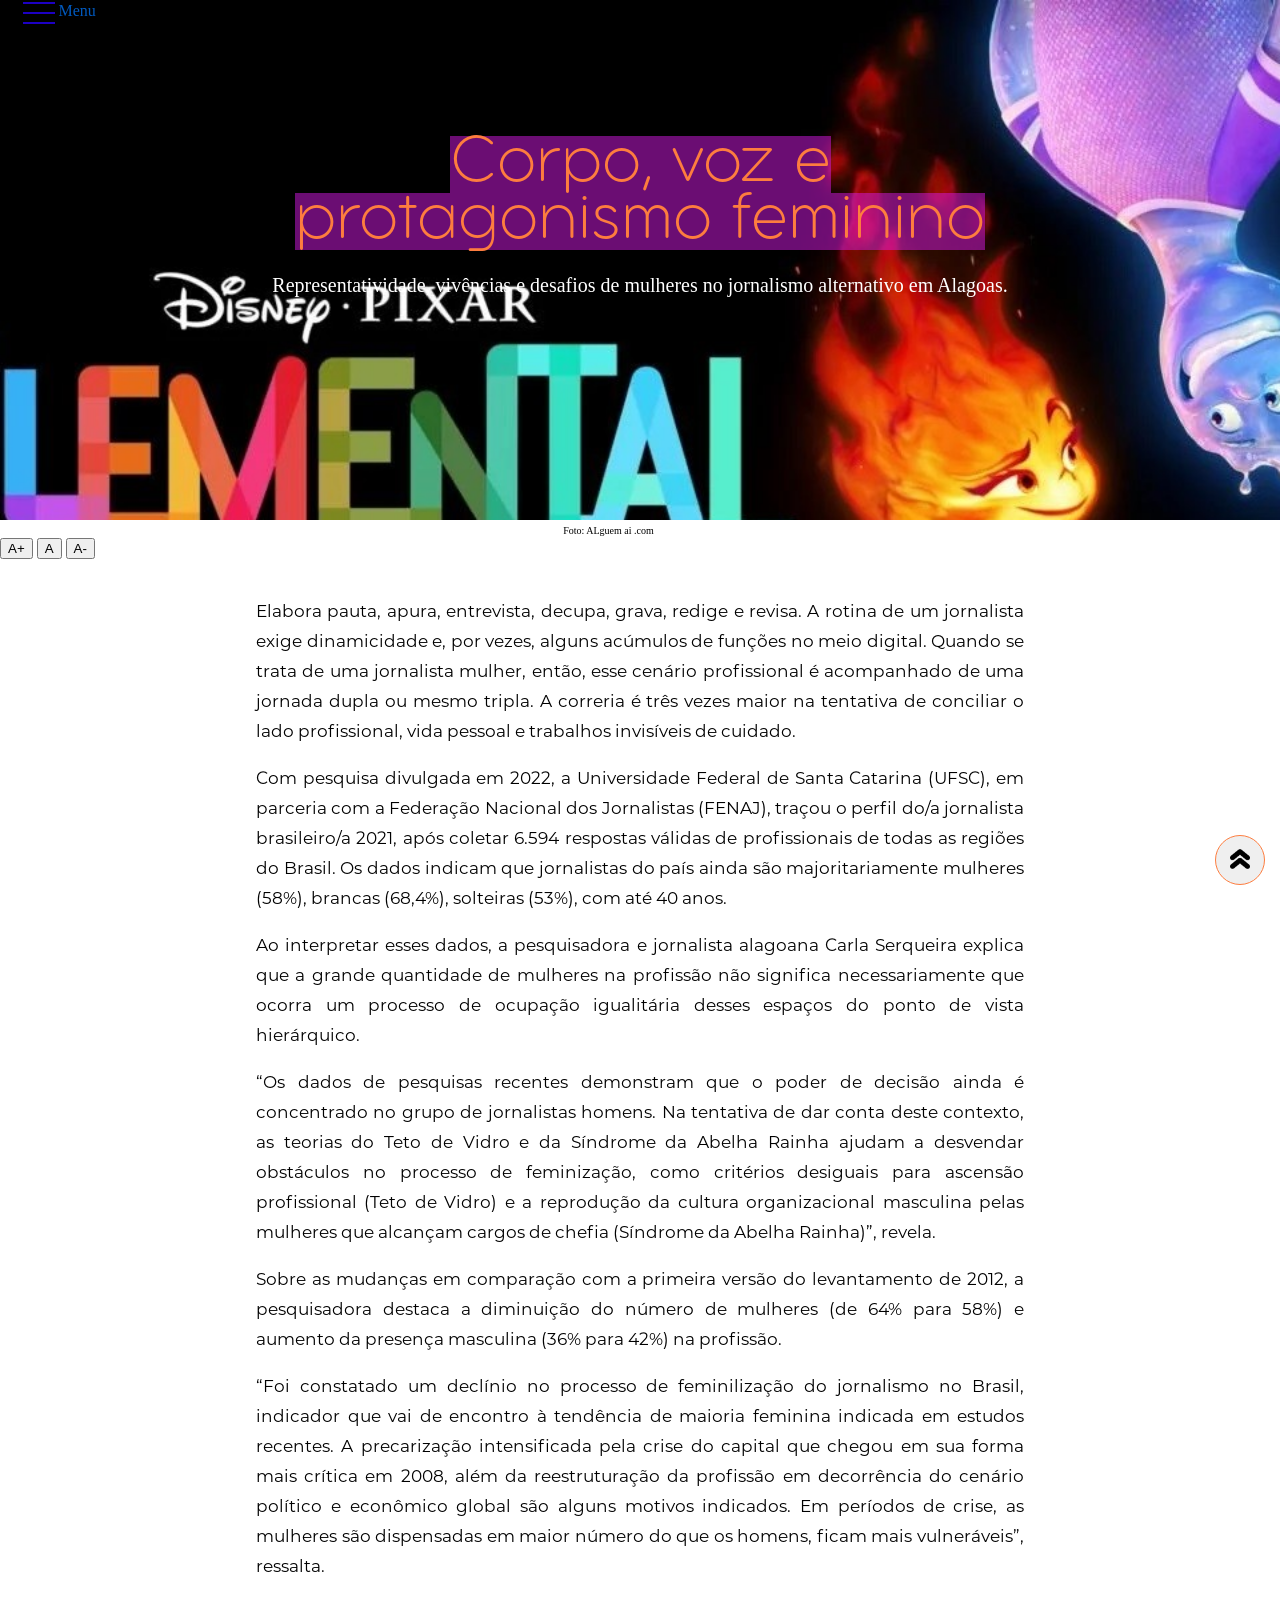
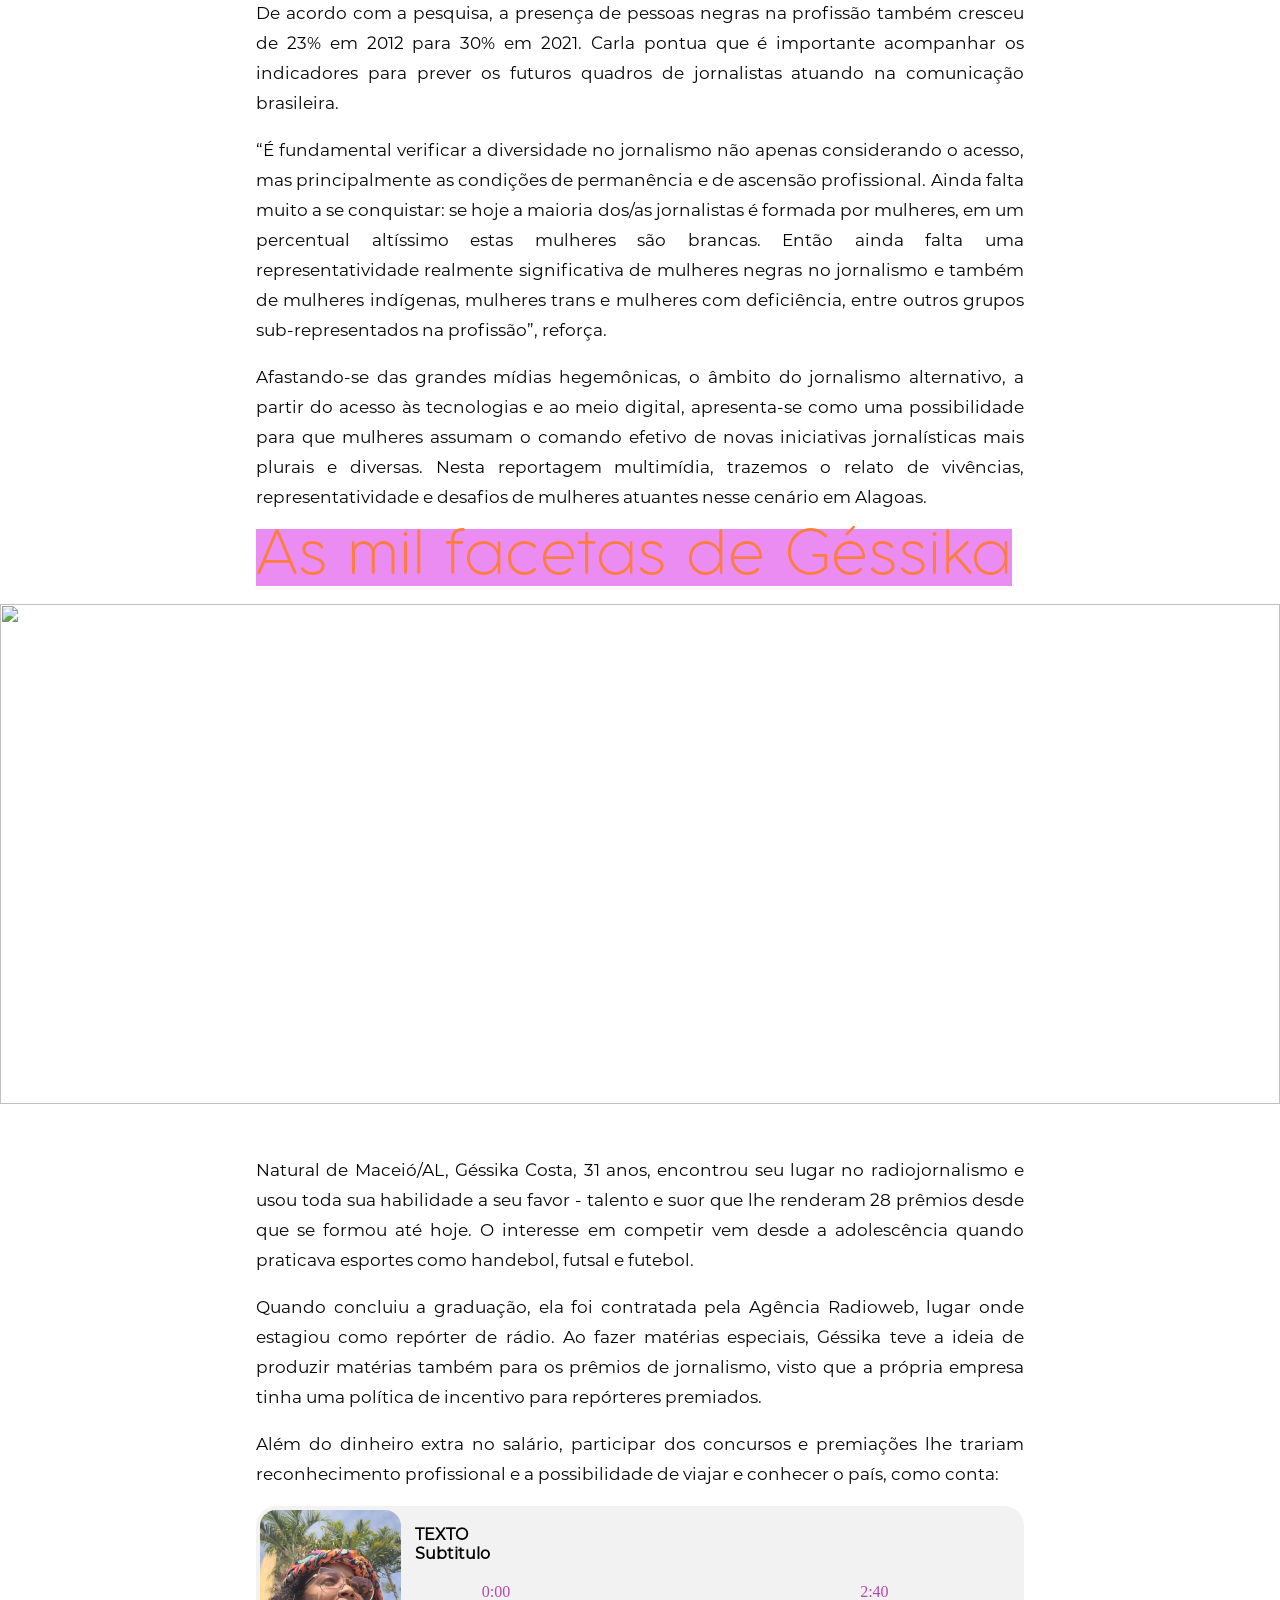
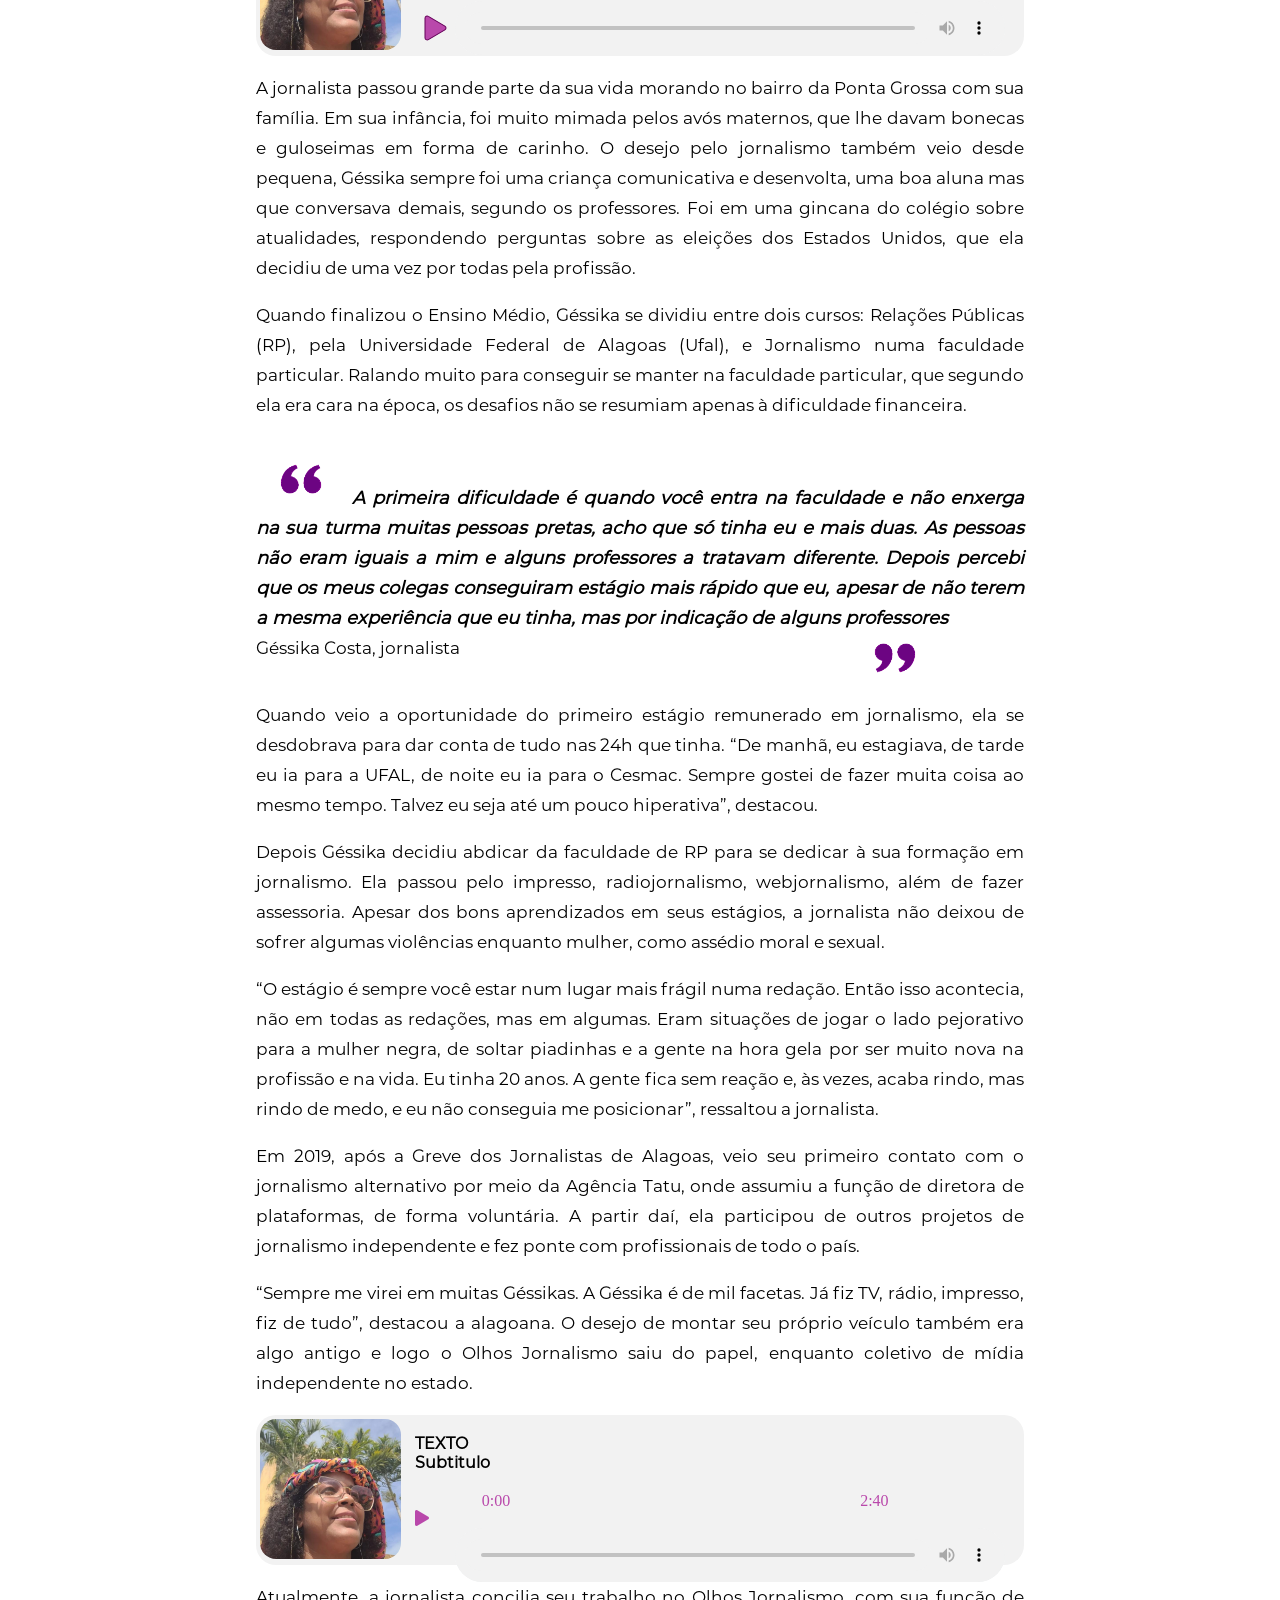
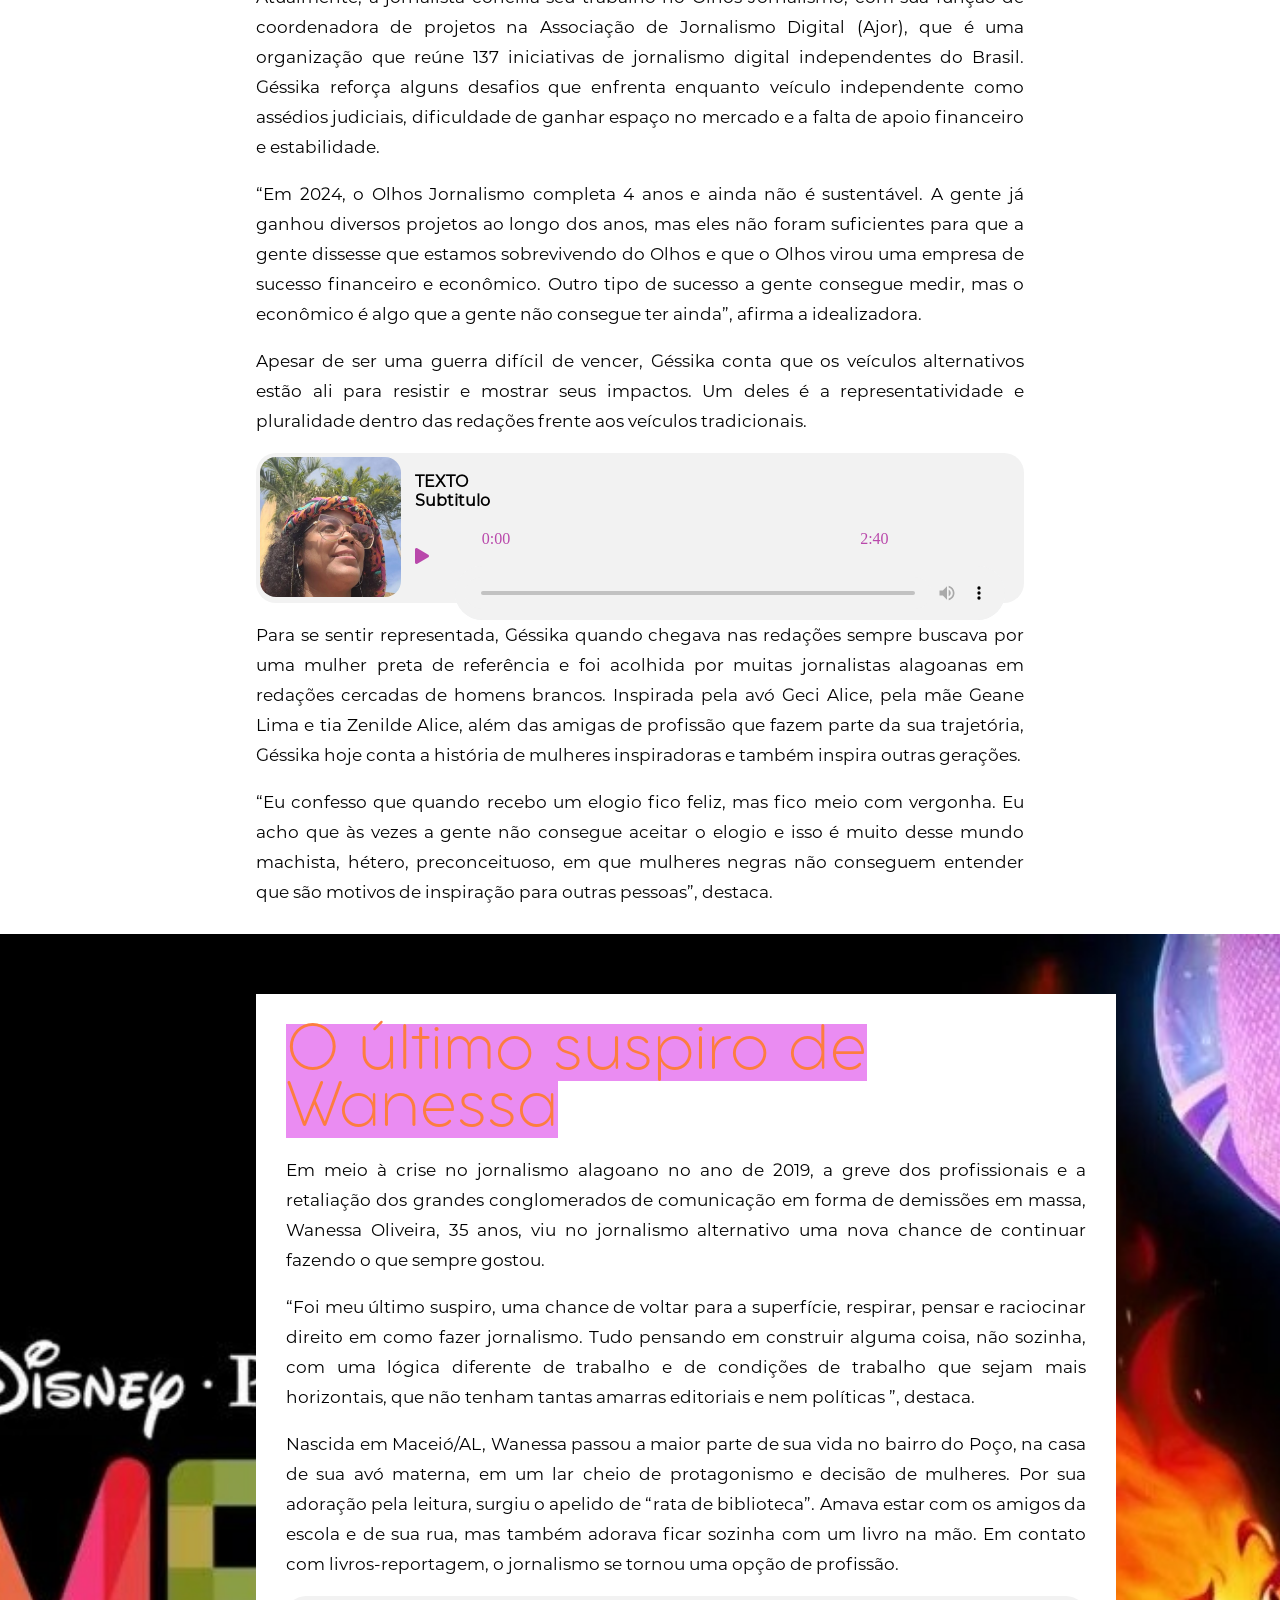
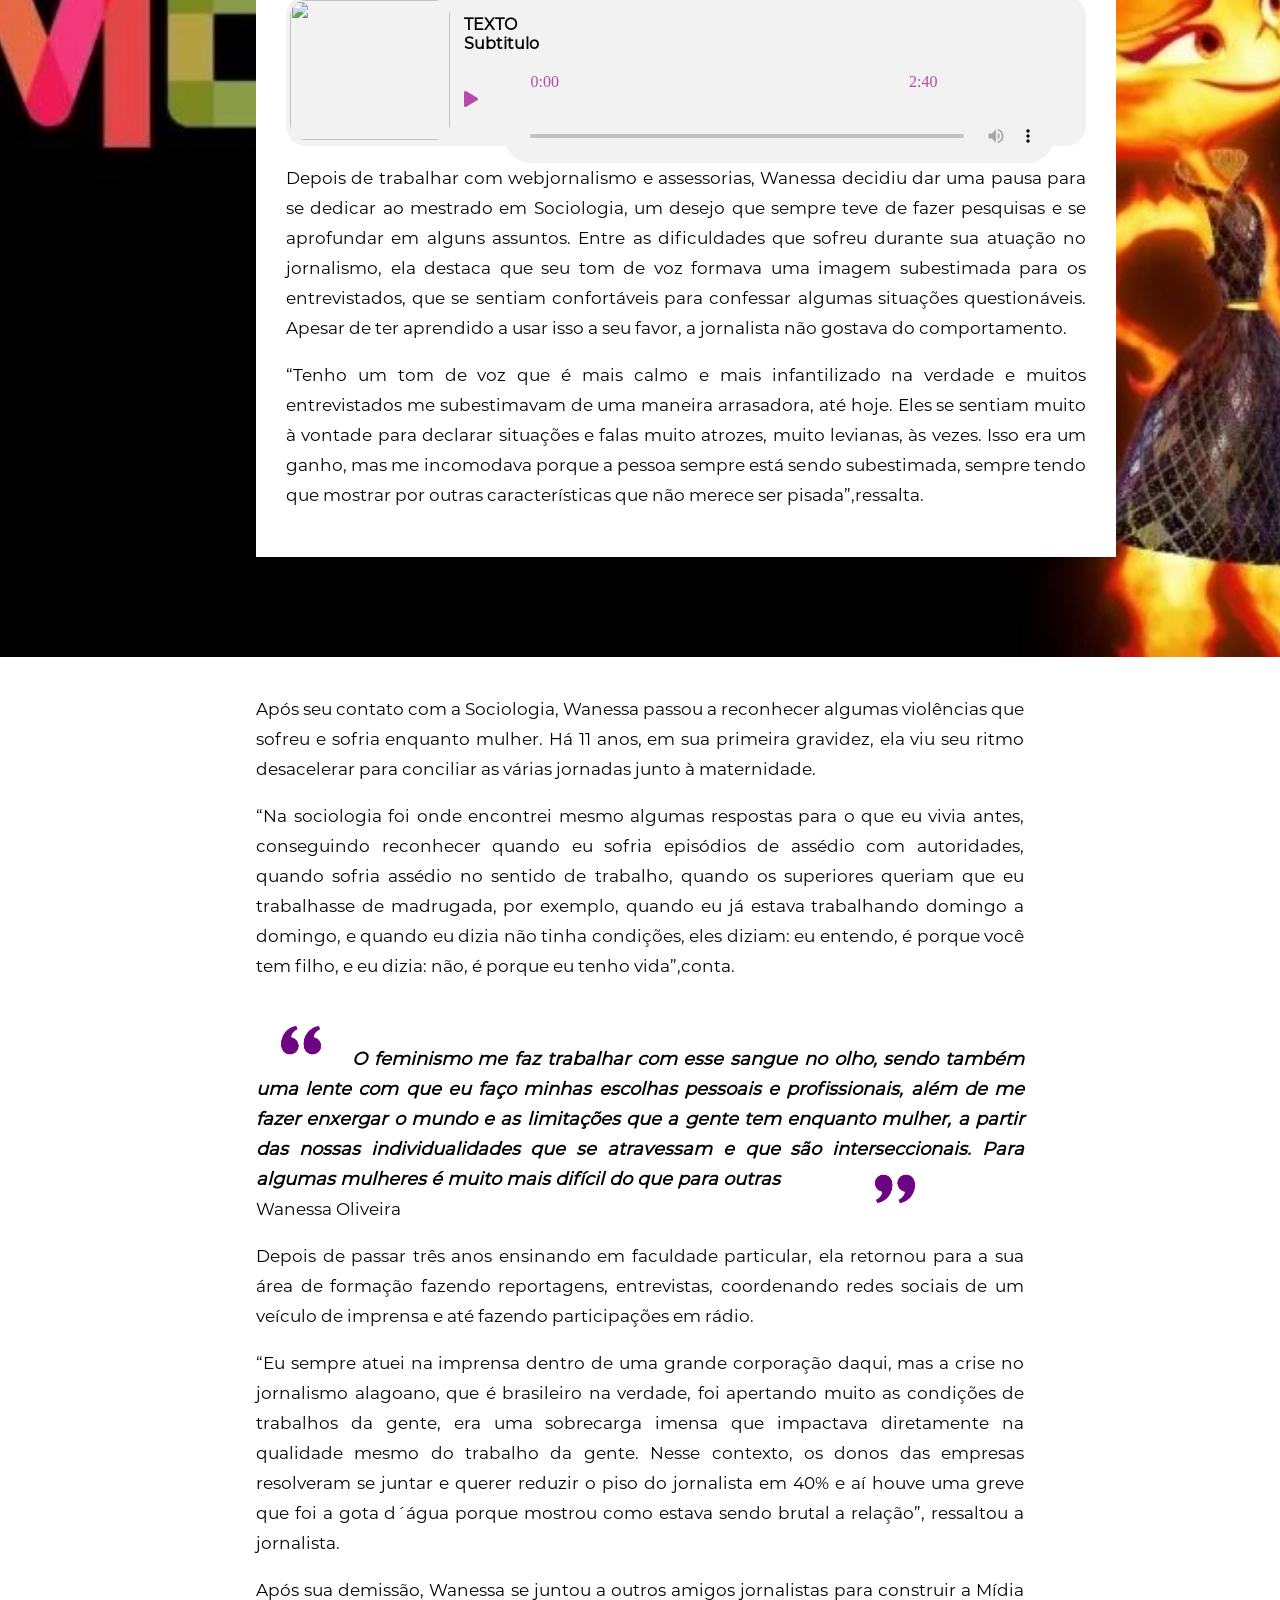
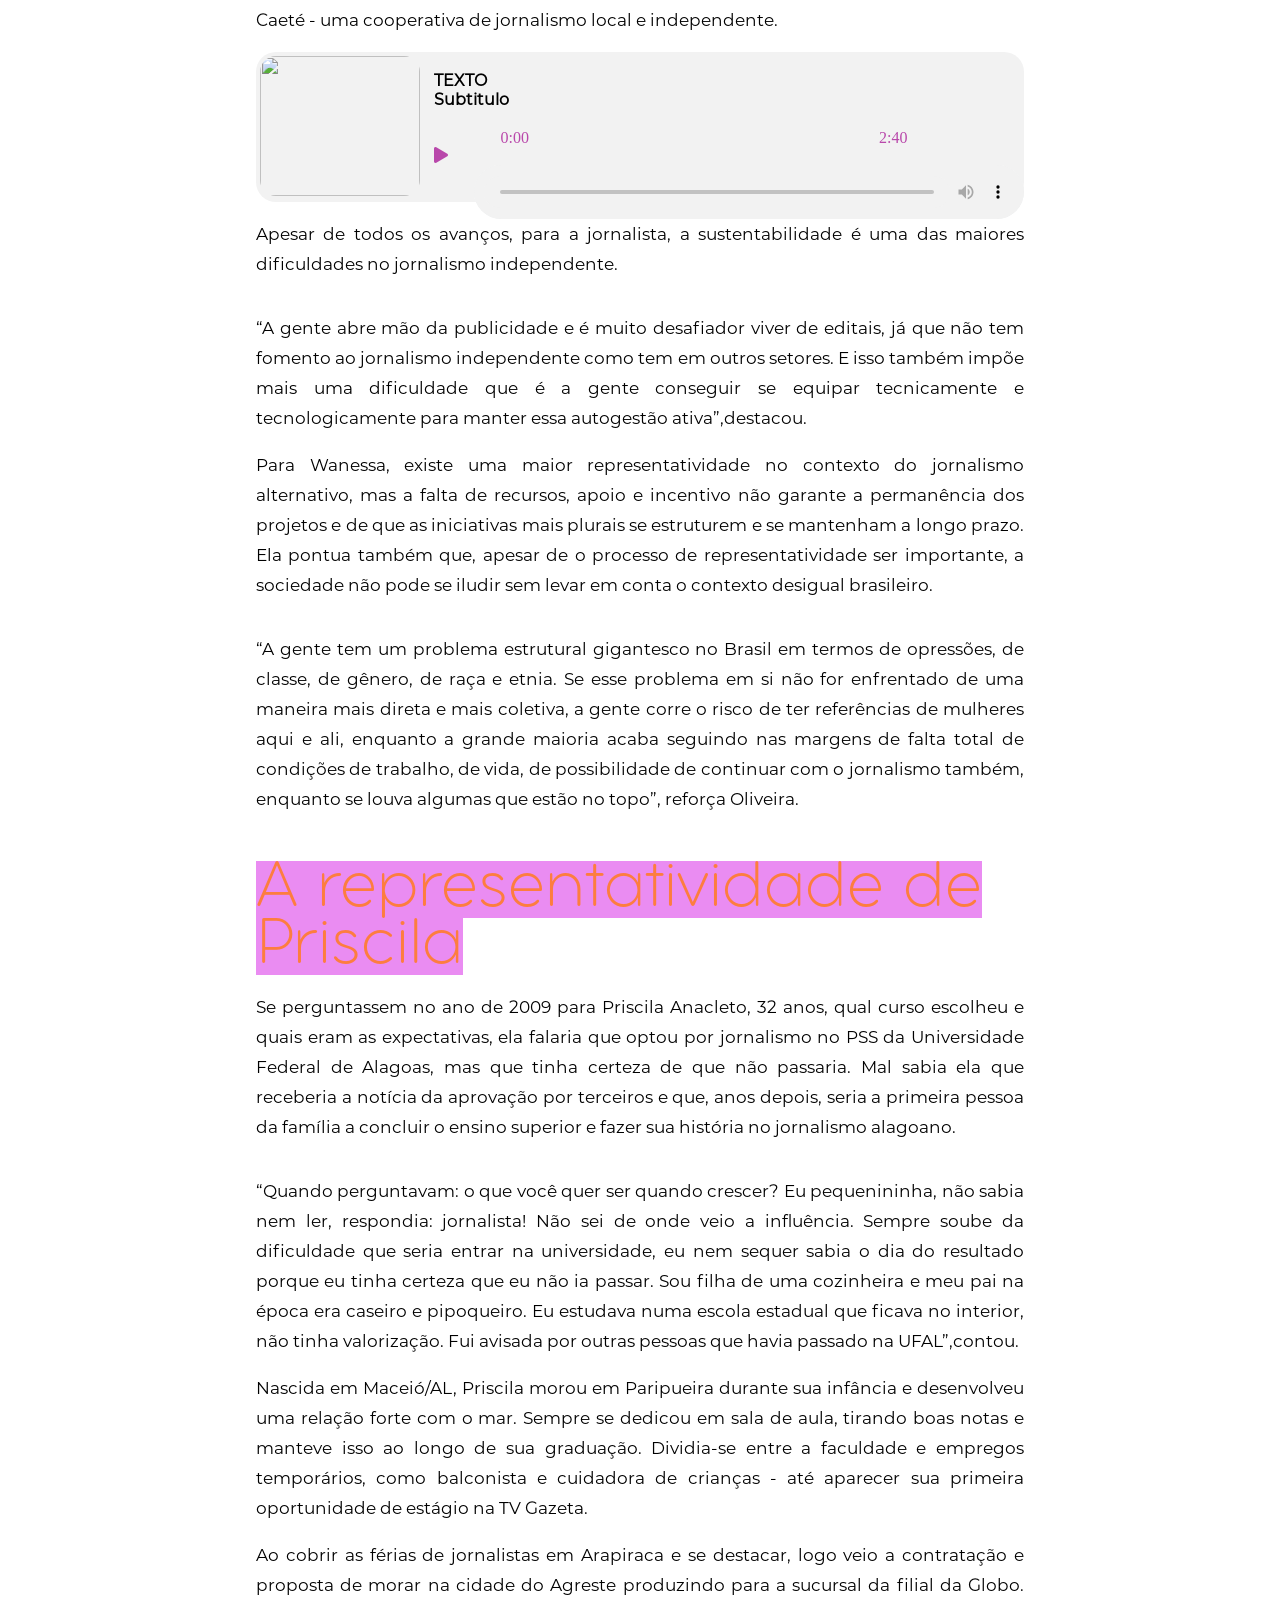
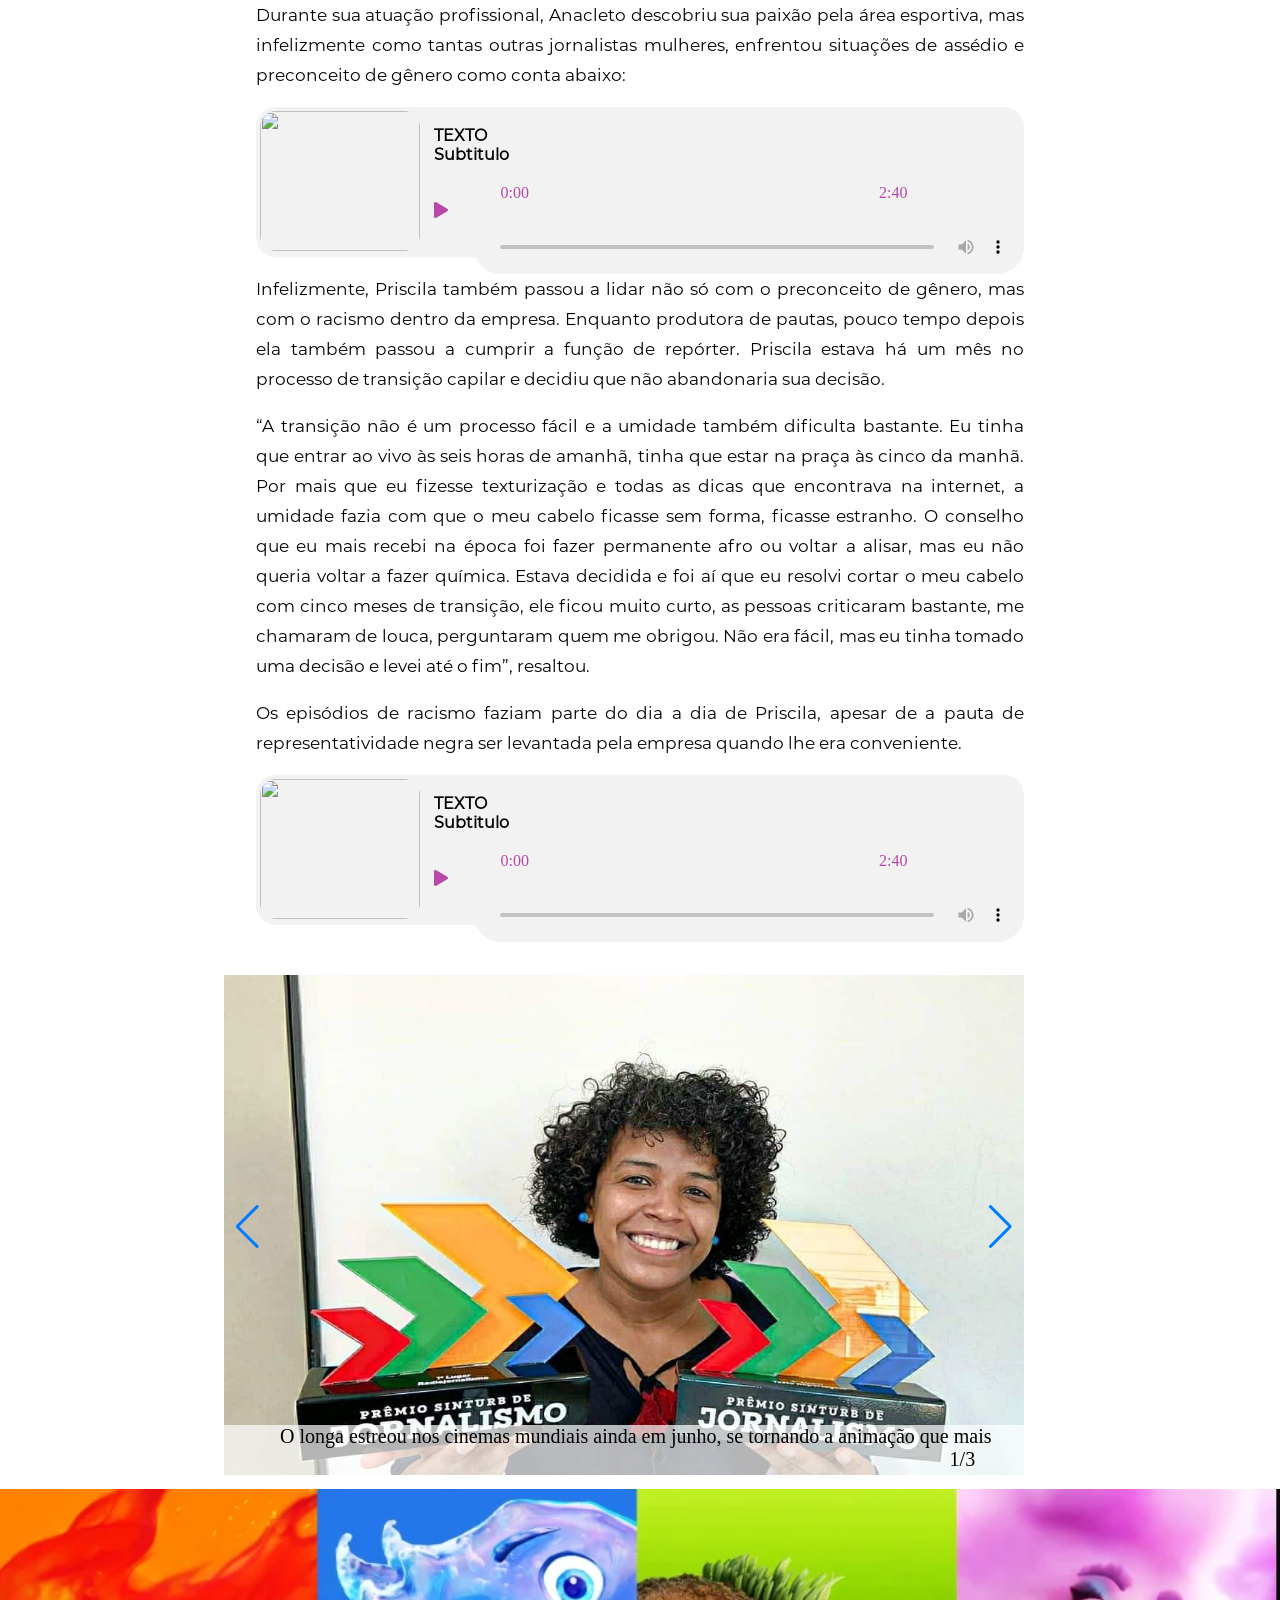
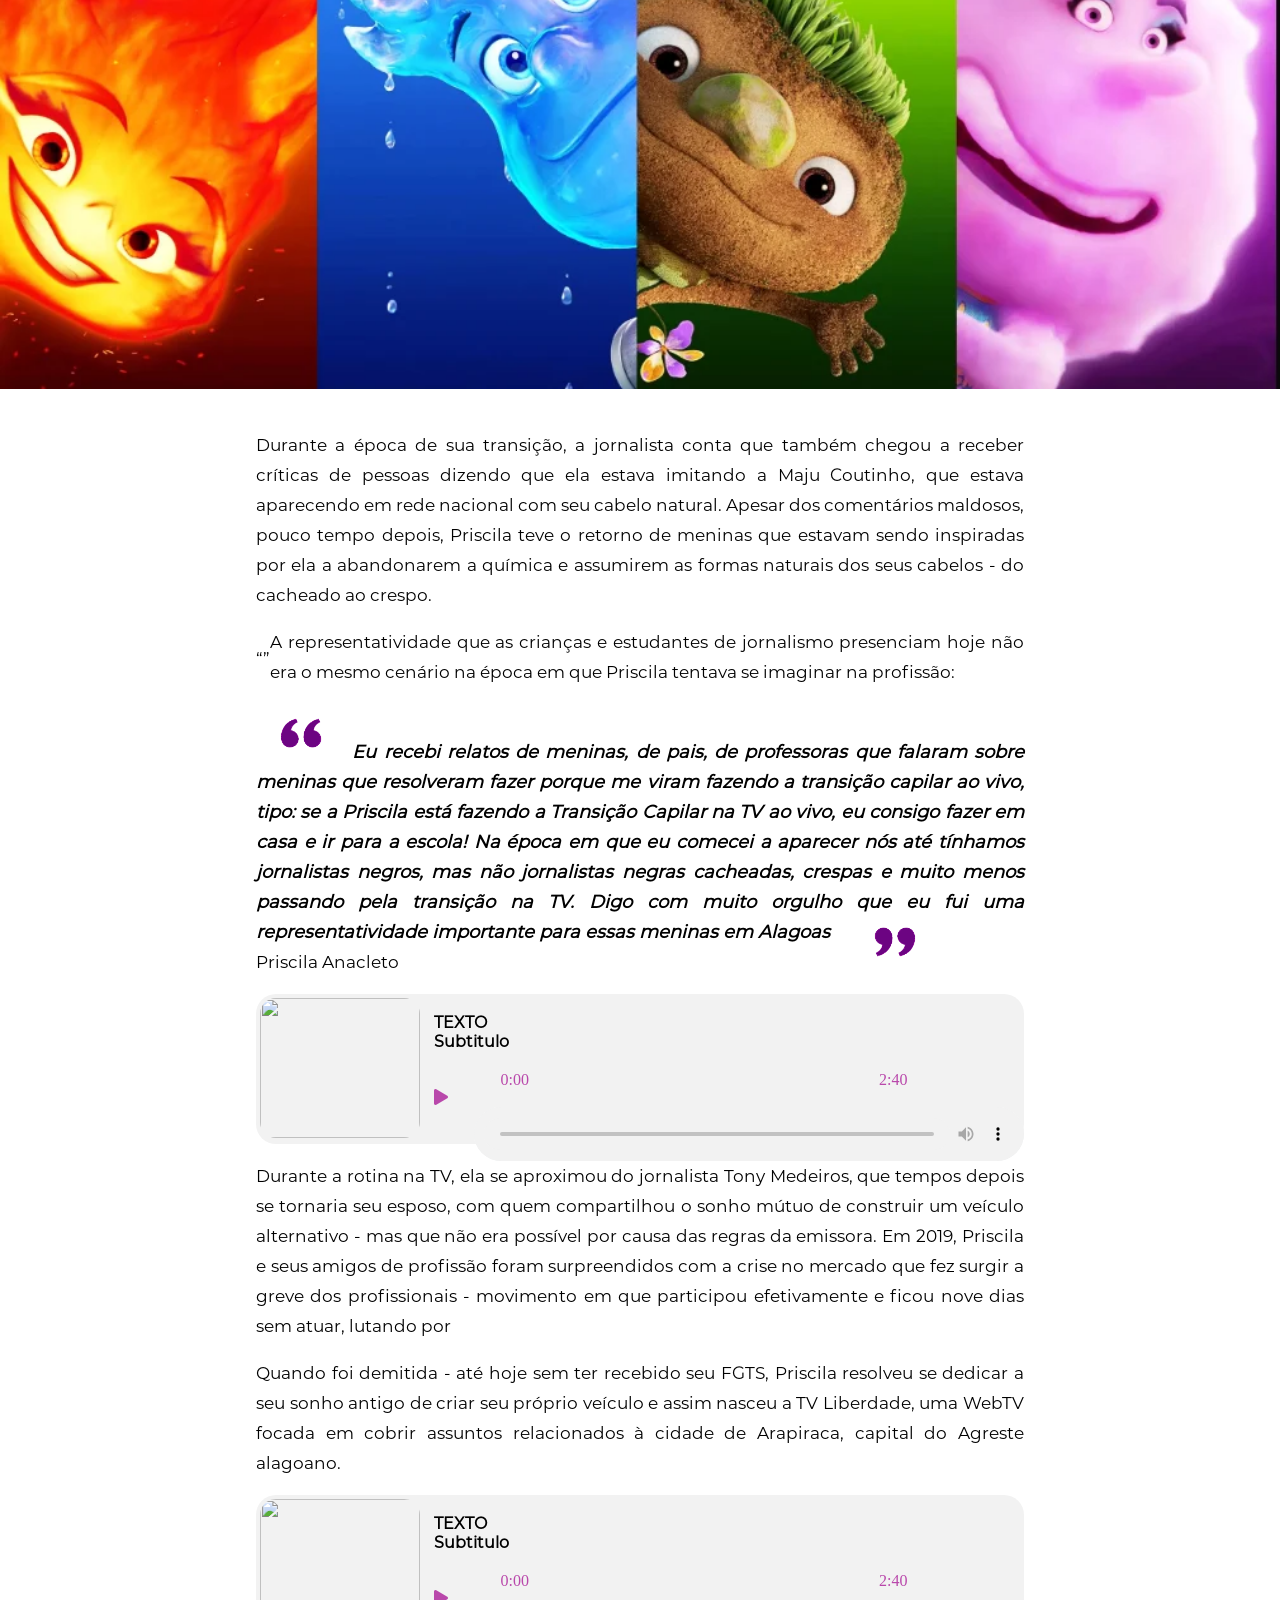
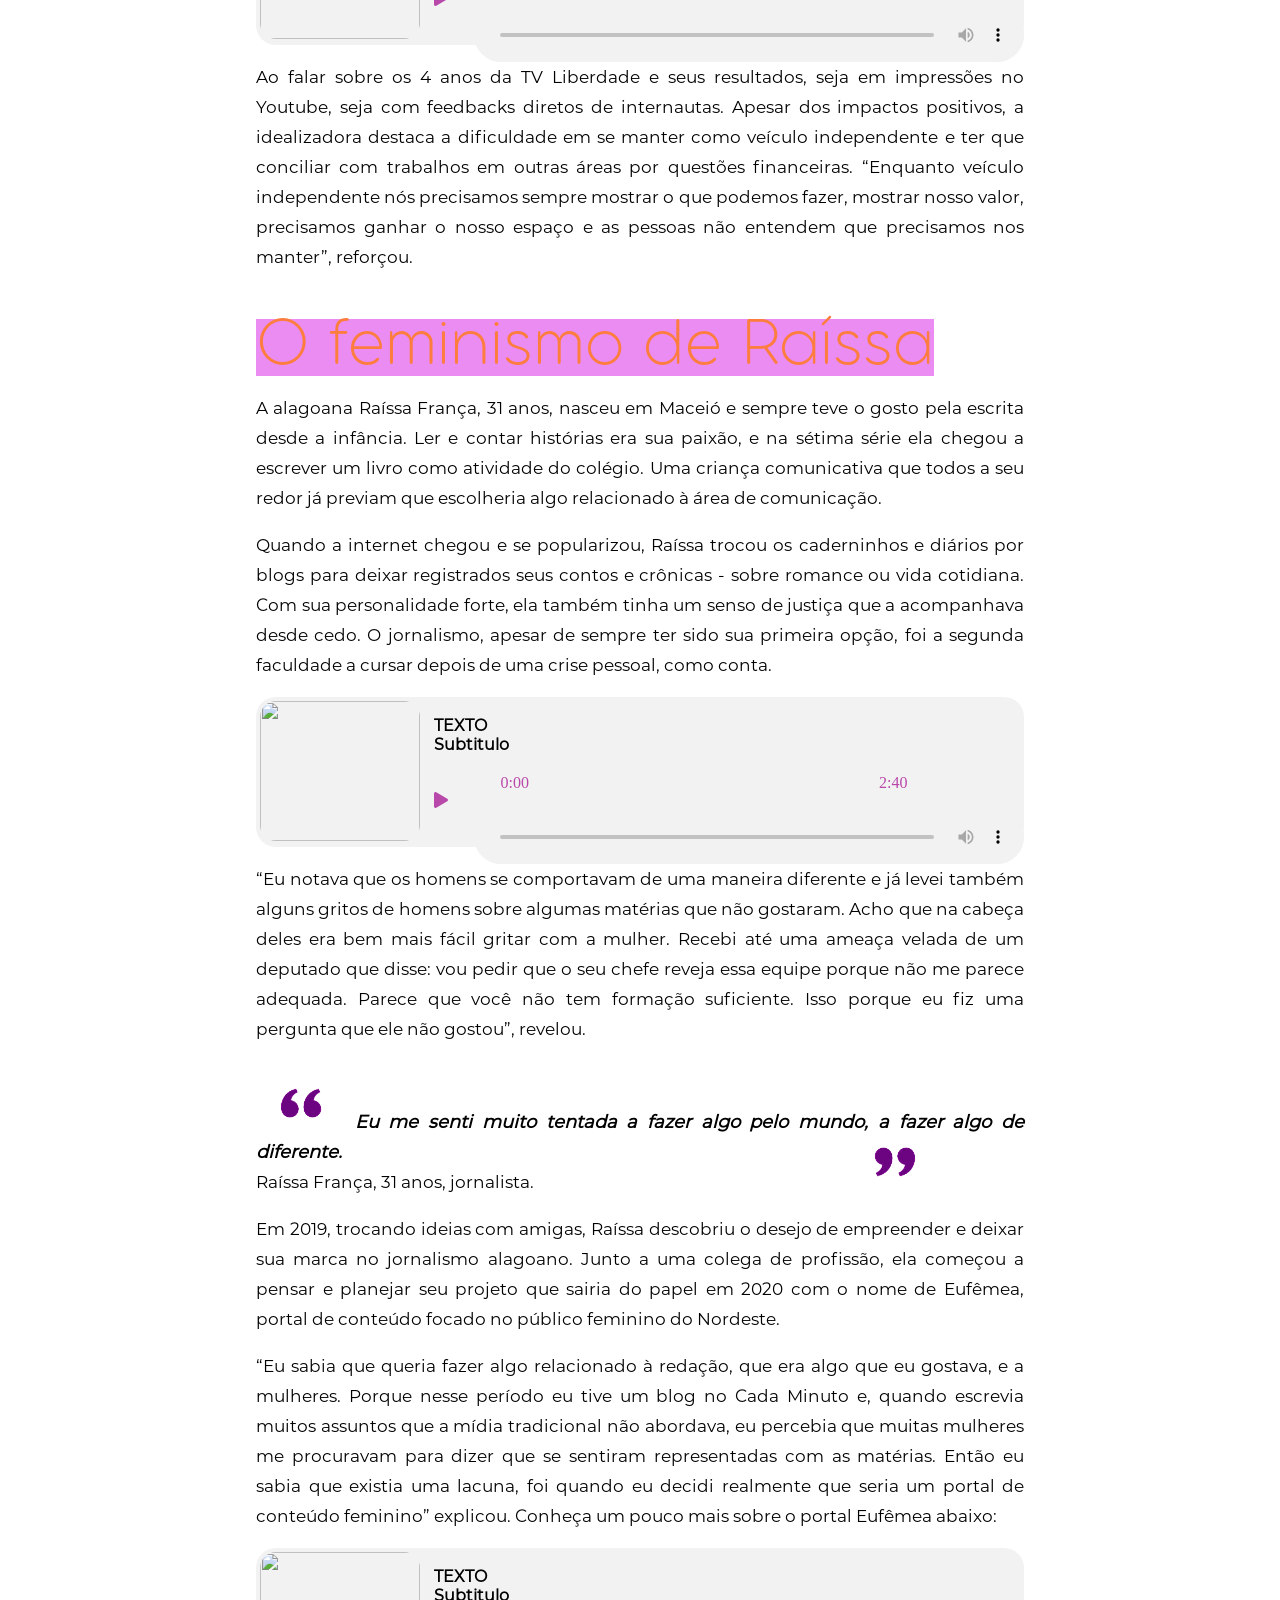
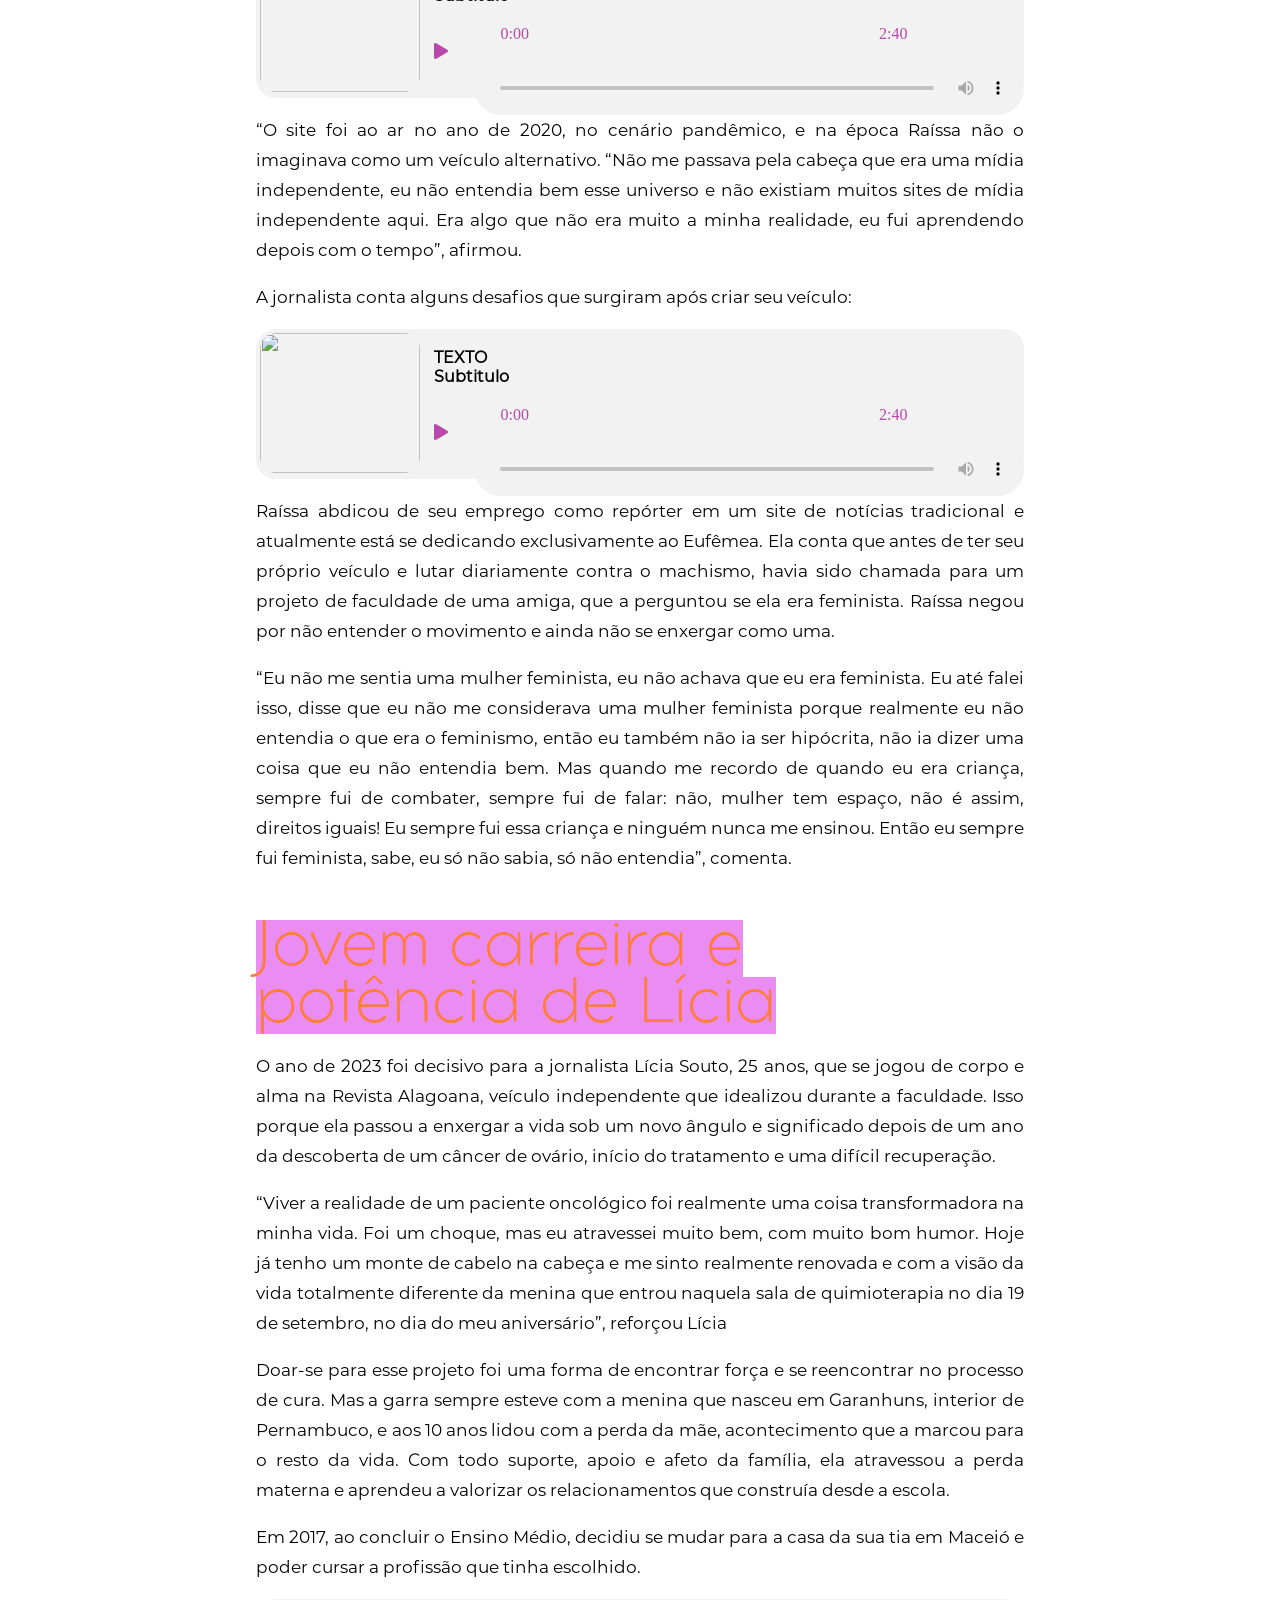
==== commit b20f8c9d: "Create index.html" ====
--- a/index.html
+++ b/index.html
@@ -13,52 +13,48 @@
     <link rel="stylesheet" href="https://unpkg.com/swiper@8/swiper-bundle.min.css" />
 
 
-    <link
-    rel="stylesheet"
-    href="https://pro.fontawesome.com/releases/v5.10.0/css/all.css"
-    integrity="sha384-AYmEC3Yw5cVb3ZcuHtOA93w35dYTsvhLPVnYs9eStHfGJvOvKxVfELGroGkvsg+p"
-    crossorigin="anonymous"
-  />
-  <link rel="stylesheet" href="../res/fontawesome/css/all.css" />
-  <link rel="stylesheet" href="./main.css" />
+    <link rel="stylesheet" href="https://pro.fontawesome.com/releases/v5.10.0/css/all.css"
+        integrity="sha384-AYmEC3Yw5cVb3ZcuHtOA93w35dYTsvhLPVnYs9eStHfGJvOvKxVfELGroGkvsg+p" crossorigin="anonymous" />
+    <link rel="stylesheet" href="../res/fontawesome/css/all.css" />
+    <link rel="stylesheet" href="./main.css" />
     <title>Tcc pagina</title>
 </head>
 
 <body>
-   
+
     <div id="back"> </div>
-    <div >
-    <header id="menu">
-        <nav>
-
-            <ul class="nav-list">
-                <div class="menu" id="mobile-menu">
-                    <div class="mobile-menu" onclick="fundo()" >
-                        <div class="line1"><span class="text-menu">Menu</span></div>
-                        <div class="line2"></div>
-                        <div class="line3"></div>
-                    
-                    </div>
-                </div>
-
-                <li class="li-menu"> <a class="a-navbar"  href="sobre.html">Sobrea</a></li>
-                <li class="li-menu"> <a class="a-navbar" href="#">Topico1</a></li>
-                <li class="li-menu"> <a class="a-navbar" href="#">Topico2</a></li>
-                <li class="li-menu"> <a class="a-navbar" href="#video-texto">Topico3</a></li>
-                <li class="li-menu"> <a class="a-navbar" href="#rodape">Topico4</a></li>
-                <li class="li-menu"> <a class="a-navbar" href="#">Topico5</a> </li>
-                <li class="li-menu"> <a class="a-navbar" href="#">Topico6</a></li>
-                <li class="li-menu"> <a class="a-navbar" href="#">Topico7</a></li>
-                <li class="li-menu"> <a class="a-navbar" href="#">Topico8</a></li>
-                <li class="li-menu"> <a class="a-navbar" href="#video-texto">Topico9</a></li>
-                <li class="li-menu"> <a class="a-navbar" href="#rodape">Topico10</a></li>
-
-            </ul>
-
-
-        </nav>
-    </header>
-</div>
+    <div>
+        <header id="menu">
+            <nav>
+
+                <ul class="nav-list">
+                    <div class="menu" id="mobile-menu">
+                        <div class="mobile-menu" onclick="fundo()">
+                            <div class="line1"><span class="text-menu">Menu</span></div>
+                            <div class="line2"></div>
+                            <div class="line3"></div>
+
+                        </div>
+                    </div>
+
+                    <li class="li-menu"> <a class="a-navbar" href="sobre.html">Sobrea</a></li>
+                    <li class="li-menu"> <a class="a-navbar" href="#">Topico1</a></li>
+                    <li class="li-menu"> <a class="a-navbar" href="#">Topico2</a></li>
+                    <li class="li-menu"> <a class="a-navbar" href="#video-texto">Topico3</a></li>
+                    <li class="li-menu"> <a class="a-navbar" href="#rodape">Topico4</a></li>
+                    <li class="li-menu"> <a class="a-navbar" href="#">Topico5</a> </li>
+                    <li class="li-menu"> <a class="a-navbar" href="#">Topico6</a></li>
+                    <li class="li-menu"> <a class="a-navbar" href="#">Topico7</a></li>
+                    <li class="li-menu"> <a class="a-navbar" href="#">Topico8</a></li>
+                    <li class="li-menu"> <a class="a-navbar" href="#video-texto">Topico9</a></li>
+                    <li class="li-menu"> <a class="a-navbar" href="#rodape">Topico10</a></li>
+
+                </ul>
+
+
+            </nav>
+        </header>
+    </div>
     <div vw class="enabled">
         <div vw-access-button class="active"></div>
         <div vw-plugin-wrapper>
@@ -105,209 +101,287 @@
                     trata de uma jornalista mulher, então, esse cenário profissional é acompanhado de uma jornada dupla
                     ou mesmo tripla. A correria é três vezes maior na tentativa de conciliar o lado profissional, vida
                     pessoal e trabalhos invisíveis de cuidado.
-
-                    
+                </p>
+                <p class="text-center">
                     Com pesquisa divulgada em 2022, a Universidade Federal de Santa Catarina (UFSC), em parceria com a
                     Federação Nacional dos Jornalistas (FENAJ), traçou o perfil do/a jornalista brasileiro/a 2021, após
                     coletar 6.594 respostas válidas de profissionais de todas as regiões do Brasil. Os dados indicam que
                     jornalistas do país ainda são majoritariamente mulheres (58%), brancas (68,4%), solteiras (53%), com
                     até 40 anos.
-
+                </p>
+                <p class="text-center">
                     Ao interpretar esses dados, a pesquisadora e jornalista alagoana Carla Serqueira explica que a
                     grande quantidade de mulheres na profissão não significa necessariamente que ocorra um processo de
                     ocupação igualitária desses espaços do ponto de vista hierárquico.
-
-                    “Os dados de pesquisas recentes demonstram que o poder de decisão ainda é concentrado no grupo de
-                    jornalistas homens. Na tentativa de dar conta deste contexto, as teorias do Teto de Vidro e da
-                    Síndrome da Abelha Rainha ajudam a desvendar obstáculos no processo de feminização, como critérios
-                    desiguais para ascensão profissional (Teto de Vidro) e a reprodução da cultura organizacional
-                    masculina pelas mulheres que alcançam cargos de chefia (Síndrome da Abelha Rainha)”, revela.
-
+                </p>
+                <p class="text-center">
+                    <q>Os dados de pesquisas recentes demonstram que o poder de decisão ainda é concentrado no grupo de
+                        jornalistas homens. Na tentativa de dar conta deste contexto, as teorias do Teto de Vidro e da
+                        Síndrome da Abelha Rainha ajudam a desvendar obstáculos no processo de feminização, como
+                        critérios
+                        desiguais para ascensão profissional (Teto de Vidro) e a reprodução da cultura organizacional
+                        masculina pelas mulheres que alcançam cargos de chefia (Síndrome da Abelha Rainha)</q>, revela.
+                </p>
+                <p class="text-center">
                     Sobre as mudanças em comparação com a primeira versão do levantamento de 2012, a pesquisadora
                     destaca a diminuição do número de mulheres (de 64% para 58%) e aumento da presença masculina (36%
                     para 42%) na profissão.
-
-                    “Foi constatado um declínio no processo de feminilização do jornalismo no Brasil, indicador que vai
-                    de encontro à tendência de maioria feminina indicada em estudos recentes. A precarização
-                    intensificada pela crise do capital que chegou em sua forma mais crítica em 2008, além da
-                    reestruturação da profissão em decorrência do cenário político e econômico global são alguns motivos
-                    indicados. Em períodos de crise, as mulheres são dispensadas em maior número do que os homens, ficam
-                    mais vulneráveis”, ressalta.
+                </p>
+                <p class="text-center">
+                    <q>Foi constatado um declínio no processo de feminilização do jornalismo no Brasil, indicador que
+                        vai
+                        de encontro à tendência de maioria feminina indicada em estudos recentes. A precarização
+                        intensificada pela crise do capital que chegou em sua forma mais crítica em 2008, além da
+                        reestruturação da profissão em decorrência do cenário político e econômico global são alguns
+                        motivos
+                        indicados. Em períodos de crise, as mulheres são dispensadas em maior número do que os homens,
+                        ficam
+                        mais vulneráveis</q>, ressalta.
 
                 </p>
                 <p class="text-center">De acordo com a pesquisa, a presença de pessoas negras na profissão também
                     cresceu de 23% em 2012
                     para 30% em 2021. Carla pontua que é importante acompanhar os indicadores para prever os futuros
                     quadros de jornalistas atuando na comunicação brasileira.
-
-                    “É fundamental verificar a diversidade no jornalismo não apenas considerando o acesso, mas
-                    principalmente as condições de permanência e de ascensão profissional. Ainda falta muito a se
-                    conquistar: se hoje a maioria dos/as jornalistas é formada por mulheres, em um percentual altíssimo
-                    estas mulheres são brancas. Então ainda falta uma representatividade realmente significativa de
-                    mulheres negras no jornalismo e também de mulheres indígenas, mulheres trans e mulheres com
-                    deficiência, entre outros grupos sub-representados na profissão”, reforça.
-
+                </p>
+                <p class="text-center">
+                    <q>É fundamental verificar a diversidade no jornalismo não apenas considerando o acesso, mas
+                        principalmente as condições de permanência e de ascensão profissional. Ainda falta muito a se
+                        conquistar: se hoje a maioria dos/as jornalistas é formada por mulheres, em um percentual
+                        altíssimo
+                        estas mulheres são brancas. Então ainda falta uma representatividade realmente significativa de
+                        mulheres negras no jornalismo e também de mulheres indígenas, mulheres trans e mulheres com
+                        deficiência, entre outros grupos sub-representados na profissão</q>, reforça.
+                </p>
+                <p class="text-center">
                     Afastando-se das grandes mídias hegemônicas, o âmbito do jornalismo alternativo, a partir do acesso
                     às tecnologias e ao meio digital, apresenta-se como uma possibilidade para que mulheres assumam o
                     comando efetivo de novas iniciativas jornalísticas mais plurais e diversas. Nesta reportagem
                     multimídia, trazemos o relato de vivências, representatividade e desafios de mulheres atuantes nesse
                     cenário em Alagoas. </p>
+                <span class="title">As mil facetas de Géssika </span>
             </div>
         </div>
         <br>
-        <img src="Imgs/img.png">
+        <img src="img-carrossel/Gessika-t.JPG">
     </section>
 
     <section class="body-site">
         <div class="container">
             <div class="box">
-                <span class="title">As mil facetas de Géssika </span>
+
                 <p class="text-center">Natural de Maceió/AL, Géssika Costa, 31 anos, encontrou seu lugar no
                     radiojornalismo e usou toda sua habilidade a seu favor - talento e suor que lhe renderam 28 prêmios
                     desde que se formou até hoje. O interesse em competir vem desde a adolescência quando praticava
                     esportes como handebol, futsal e futebol.<br></p>
-                    <p class="text-center">
+                <p class="text-center">
                     Quando concluiu a graduação, ela foi contratada pela Agência Radioweb, lugar onde estagiou como
                     repórter de rádio. Ao fazer matérias especiais, Géssika teve a ideia de produzir matérias também
                     para os prêmios de jornalismo, visto que a própria empresa tinha uma política de incentivo para
-                    repórteres premiados.
+                    repórteres premiados.<br>
+                </p>
+                <p class="text-center">
                     Além do dinheiro extra no salário, participar dos concursos e premiações lhe trariam reconhecimento
                     profissional e a possibilidade de viajar e conhecer o país, como conta: </p>
 
-                    <div class="audio-box">
-                   
-                         <img src="Imgs/Géssika.jpg" class="img-audio">
-                     
-                         <div class="a">
-                             <span  class="marquee" >
-                                <br>
-                                 TEXTO<br>
-                                  <span>Subtitulo</span>
-                             </span>
-                    
-                         <div class="audiobody">
-                             
-                         <div class="player">
-                           <div class="control">
-                             <div id="current">0:00</div>
-                             <div >2:40</div>
-     
-                           </div>
-                           
-                         </div>
-                         <i class="fas fa-play" id="playbtn"></i>
-                         <div class="info">
-                             <audio controls id="myAudio">
-                                 <source src="Stop Crying Your Heart Out- Oasis Lyrics.mp3" type="audio/mpeg">
-                                 <source src="Stop Crying Your Heart Out- Oasis Lyrics.mp3" type="audio/ogg">
-                                 <source src="Stop Crying Your Heart Out- Oasis Lyrics.mp3" type="audio/wav">
-                             </audio>
-                             
-                           </div>
-                         </div>
-                        
-                        
-                     </div>
-                     </div>  
-                
-                   
+                <div class="audio-box">
+
+                    <img src="Imgs/Géssika.jpg" class="img-audio">
+
+                    <div class="a">
+                        <span class="marquee">
+                            <br>
+                            TEXTO<br>
+                            <span>Subtitulo</span>
+                        </span>
+
+                        <div class="audiobody">
+
+                            <div class="player">
+                                <div class="control">
+                                    <div id="current">0:00</div>
+                                    <div>2:40</div>
+
+                                </div>
+
+                            </div>
+                            <i class="fas fa-play" id="playbtn"></i>
+                            <div class="info">
+                                <audio controls id="myAudio">
+                                    <source src="audio/01. GÉSSIKA.mp3" type="audio/mpeg">
+                                    <source src="audio/01. GÉSSIKA.mp3" type="audio/ogg">
+                                    <source src="audio/01. GÉSSIKA.mp3" type="audio/wav">
+                                </audio>
+
+                            </div>
+                        </div>
+
+
+                    </div>
+                </div>
+
+
                 <p class="text-center"> A jornalista passou grande parte da sua vida morando no bairro da Ponta Grossa
                     com sua família. Em sua infância, foi muito mimada pelos avós maternos, que lhe davam bonecas e
                     guloseimas em forma de carinho. O desejo pelo jornalismo também veio desde pequena, Géssika sempre
                     foi uma criança comunicativa e desenvolta, uma boa aluna mas que conversava demais, segundo os
                     professores. Foi em uma gincana do colégio sobre atualidades, respondendo perguntas sobre as
                     eleições dos Estados Unidos, que ela decidiu de uma vez por todas pela profissão.
-
+                </p>
+                <p class="text-center">
                     Quando finalizou o Ensino Médio, Géssika se dividiu entre dois cursos: Relações Públicas (RP), pela
                     Universidade Federal de Alagoas (Ufal), e Jornalismo numa faculdade particular. Ralando muito para
                     conseguir se manter na faculdade particular, que segundo ela era cara na época, os desafios não se
                     resumiam apenas à dificuldade financeira. </p>
                 <p class="text-center-citacao"><img class="aspas" src="Imgs/aspas.png">
                     <span class="text-center-citacao2">A primeira dificuldade é quando
-                    você entra na faculdade e não enxerga na
-                    sua turma muitas pessoas
-                    pretas, acho que só tinha eu e mais duas. As pessoas não eram iguais a mim e alguns professores a
-                    tratavam diferente. Depois percebi que os meus colegas conseguiram estágio mais rápido que eu,
-                    apesar de não terem a mesma experiência que eu tinha, mas por indicação de alguns professores
-                    </span> <img class="aspas1" src="Imgs/aspas.baixo.png"><br>   <span class="text-center-citacao">Géssika Costa, jornalista</span>
-                </p>
-             
+                        você entra na faculdade e não enxerga na
+                        sua turma muitas pessoas
+                        pretas, acho que só tinha eu e mais duas. As pessoas não eram iguais a mim e alguns professores
+                        a
+                        tratavam diferente. Depois percebi que os meus colegas conseguiram estágio mais rápido que eu,
+                        apesar de não terem a mesma experiência que eu tinha, mas por indicação de alguns professores
+                    </span> <img class="aspas1" src="Imgs/aspas.baixo.png"><br> <span
+                        class="text-center-citacao">Géssika Costa, jornalista</span>
+                </p>
+
                 <p class="text-center">Quando veio a oportunidade do primeiro estágio remunerado em jornalismo, ela se
                     desdobrava para dar conta de tudo nas 24h que tinha. “De manhã, eu estagiava, de tarde eu ia para a
                     UFAL, de noite eu ia para o Cesmac. Sempre gostei de fazer muita coisa ao mesmo tempo. Talvez eu
                     seja até um pouco hiperativa”, destacou.
-                    <br>
+                </p>
+                <p class="text-center">
                     Depois Géssika decidiu abdicar da faculdade de RP para se dedicar à sua formação em jornalismo. Ela
                     passou pelo impresso, radiojornalismo, webjornalismo, além de fazer assessoria. Apesar dos bons
                     aprendizados em seus estágios, a jornalista não deixou de sofrer algumas violências enquanto mulher,
                     como assédio moral e sexual.
-                    <br>
+                </p>
+                <p class="text-center">
                     “O estágio é sempre você estar num lugar mais frágil numa redação. Então isso acontecia, não em
                     todas as redações, mas em algumas. Eram situações de jogar o lado pejorativo para a mulher negra, de
                     soltar piadinhas e a gente na hora gela por ser muito nova na profissão e na vida. Eu tinha 20 anos.
                     A gente fica sem reação e, às vezes, acaba rindo, mas rindo de medo, e eu não conseguia me
                     posicionar”, ressaltou a jornalista.
-                    <br>
+                </p>
+                <p class="text-center">
                     Em 2019, após a Greve dos Jornalistas de Alagoas, veio seu primeiro contato com o jornalismo
                     alternativo por meio da Agência Tatu, onde assumiu a função de diretora de plataformas, de forma
                     voluntária. A partir daí, ela participou de outros projetos de jornalismo independente e fez ponte
                     com profissionais de todo o país.
-                    <br>
+                </p>
+                <p class="text-center">
                     “Sempre me virei em muitas Géssikas. A Géssika é de mil facetas. Já fiz TV, rádio, impresso, fiz de
                     tudo”, destacou a alagoana. O desejo de montar seu próprio veículo também era algo antigo e logo o
                     Olhos Jornalismo saiu do papel, enquanto coletivo de mídia independente no estado.
                 </p>
-                AudioX
-                <audio controls>
-                    <source src="Stop Crying Your Heart Out- Oasis Lyrics.mp3" type="audio/mpeg">
-                    <source src="Stop Crying Your Heart Out- Oasis Lyrics.mp3" type="audio/ogg">
-                    <source src="Stop Crying Your Heart Out- Oasis Lyrics.mp3" type="audio/wav">
-                </audio>
-                Audio 7
-                <audio controls>
-                    <source src="Stop Crying Your Heart Out- Oasis Lyrics.mp3" type="audio/mpeg">
-                    <source src="Stop Crying Your Heart Out- Oasis Lyrics.mp3" type="audio/ogg">
-                    <source src="Stop Crying Your Heart Out- Oasis Lyrics.mp3" type="audio/wav">
-                </audio>
+                <div class="audio-box">
+
+                    <img src="Imgs/Géssika.jpg" class="img-audio">
+
+                    <div class="a">
+                        <span class="marquee">
+                            <br>
+                            TEXTO<br>
+                            <span>Subtitulo</span>
+                        </span>
+
+                        <div class="audiobody">
+
+                            <div class="player">
+                                <div class="control">
+                                    <div id="current">0:00</div>
+                                    <div>2:40</div>
+
+                                </div>
+
+                            </div>
+                            <i class="fas fa-play" id="playbtn1"></i>
+                            <div class="info">
+                                <audio controls id="GÉSSIKA2">
+                                    <source src="audio/02. GÉSSIKA.mp3" type="audio/mpeg">
+                                    <source src="audio/02. GÉSSIKA.mp3" type="audio/ogg">
+                                    <source src="audio/02. GÉSSIKA.mp3" type="audio/wav">
+                                </audio>
+
+                            </div>
+                        </div>
+
+
+                    </div>
+                </div>
                 <p class="text-center">Atualmente, a jornalista concilia seu trabalho no Olhos Jornalismo, com
                     sua função de coordenadora de projetos na Associação de Jornalismo Digital (Ajor), que é uma
                     organização que reúne 137 iniciativas de jornalismo digital independentes do Brasil. Géssika reforça
                     alguns desafios que enfrenta enquanto veículo independente como assédios judiciais, dificuldade de
                     ganhar espaço no mercado e a falta de apoio financeiro e estabilidade.
-                    <br>
-                    “Em 2024, o Olhos Jornalismo completa 4 anos e ainda não é sustentável. A gente já ganhou diversos
-                    projetos ao longo dos anos, mas eles não foram suficientes para que a gente dissesse que estamos
-                    sobrevivendo do Olhos e que o Olhos virou uma empresa de sucesso financeiro e econômico. Outro tipo
-                    de sucesso a gente consegue medir, mas o econômico é algo que a gente não consegue ter ainda”,
+                </p>
+                <p class="text-center">
+                    <q>Em 2024, o Olhos Jornalismo completa 4 anos e ainda não é sustentável. A gente já ganhou diversos
+                        projetos ao longo dos anos, mas eles não foram suficientes para que a gente dissesse que estamos
+                        sobrevivendo do Olhos e que o Olhos virou uma empresa de sucesso financeiro e econômico. Outro
+                        tipo
+                        de sucesso a gente consegue medir, mas o econômico é algo que a gente não consegue ter
+                        ainda</q>,
                     afirma a idealizadora.
-                    <br>
+                </p>
+                <p class="text-center">
                     Apesar de ser uma guerra difícil de vencer, Géssika conta que os veículos alternativos estão ali
                     para resistir e mostrar seus impactos. Um deles é a representatividade e pluralidade dentro das
                     redações frente aos veículos tradicionais.
                 </p>
-                áudio 12
-                <audio controls>
-                    <source src="Stop Crying Your Heart Out- Oasis Lyrics.mp3" type="audio/mpeg">
-                    <source src="Stop Crying Your Heart Out- Oasis Lyrics.mp3" type="audio/ogg">
-                    <source src="Stop Crying Your Heart Out- Oasis Lyrics.mp3" type="audio/wav">
-                </audio>
+                <div class="audio-box">
+
+                    <img src="Imgs/Géssika.jpg" class="img-audio">
+
+                    <div class="a">
+                        <span class="marquee">
+                            <br>
+                            TEXTO<br>
+                            <span>Subtitulo</span>
+                        </span>
+
+                        <div class="audiobody">
+
+                            <div class="player">
+                                <div class="control">
+                                    <div id="current">0:00</div>
+                                    <div>2:40</div>
+
+                                </div>
+
+                            </div>
+                            <i class="fas fa-play" id="playbtn3"></i>
+                            <div class="info">
+                                <audio controls id="GÉSSIKA3">
+                                    <source src="audio/03. GÉSSIKA.mp3" type="audio/mpeg">
+                                    <source src="audio/03. GÉSSIKA.mp3" type="audio/ogg">
+                                    <source src="audio/03. GÉSSIKA.mp3" type="audio/wav">
+                                </audio>
+
+                            </div>
+                        </div>
+
+
+                    </div>
+                </div>
 
                 <p class="text-center">Para se sentir representada, Géssika quando chegava nas redações sempre buscava
                     por uma mulher preta de referência e foi acolhida por muitas jornalistas alagoanas em redações
                     cercadas de homens brancos. Inspirada pela avó Geci Alice, pela mãe Geane Lima e tia Zenilde Alice,
                     além das amigas de profissão que fazem parte da sua trajetória, Géssika hoje conta a história de
                     mulheres inspiradoras e também inspira outras gerações.
-                    <br>
-                    “Eu confesso que quando recebo um elogio fico feliz, mas fico meio com vergonha. Eu acho que às
-                    vezes a gente não consegue aceitar o elogio e isso é muito desse mundo machista, hétero,
-                    preconceituoso, em que mulheres negras não conseguem entender que são motivos de inspiração para
-                    outras pessoas”, destaca.
+                </p>
+                <p class="text-center">
+                    <q>Eu confesso que quando recebo um elogio fico feliz, mas fico meio com vergonha. Eu acho que às
+                        vezes a gente não consegue aceitar o elogio e isso é muito desse mundo machista, hétero,
+                        preconceituoso, em que mulheres negras não conseguem entender que são motivos de inspiração para
+                        outras pessoas</q>, destaca.
                 </p>
             </div>
         </div>
     </section>
-aaa
-    
+
+
     <section class="box-img" id="video-texto">
         <div class="container">
             <div class="box">
@@ -318,35 +392,70 @@
                         massa, Wanessa Oliveira, 35 anos, viu no jornalismo alternativo uma nova chance de continuar
                         fazendo o que sempre gostou.</p>
                     <p class="text-center"><q>Foi meu último suspiro, uma
-                        chance de voltar para a superfície, respirar, pensar e raciocinar direito em como fazer
-                        jornalismo. Tudo pensando em construir alguma coisa, não sozinha, com uma lógica diferente de
-                        trabalho e de condições de trabalho que sejam mais horizontais, que não tenham tantas amarras
-                        editoriais e nem políticas </q>, destaca.</p>
-                 
+                            chance de voltar para a superfície, respirar, pensar e raciocinar direito em como fazer
+                            jornalismo. Tudo pensando em construir alguma coisa, não sozinha, com uma lógica diferente
+                            de
+                            trabalho e de condições de trabalho que sejam mais horizontais, que não tenham tantas
+                            amarras
+                            editoriais e nem políticas </q>, destaca.</p>
+
                     <p class="text-center">Nascida em Maceió/AL, Wanessa passou a maior parte de sua vida no bairro do
                         Poço, na casa de sua avó materna, em um lar cheio de protagonismo e decisão de mulheres. Por sua
                         adoração pela leitura, surgiu o apelido de “rata de biblioteca”. Amava estar com os amigos da
                         escola e de sua rua, mas também adorava ficar sozinha com um livro na mão. Em contato com
                         livros-reportagem, o jornalismo se tornou uma opção de profissão. </p>
-                    audio2
-                    <audio controls>
-                        <source src="Stop Crying Your Heart Out- Oasis Lyrics.mp3" type="audio/mpeg">
-                        <source src="Stop Crying Your Heart Out- Oasis Lyrics.mp3" type="audio/ogg">
-                        <source src="Stop Crying Your Heart Out- Oasis Lyrics.mp3" type="audio/wav">
-                    </audio>
+                    <div class="audio-box">
+
+                        <img src="Imgs/wanessa1.jpg" class="img-audio">
+
+                        <div class="a">
+                            <span class="marquee">
+                                <br>
+                                TEXTO<br>
+                                <span>Subtitulo</span>
+                            </span>
+
+                            <div class="audiobody">
+
+                                <div class="player">
+                                    <div class="control">
+                                        <div id="current">0:00</div>
+                                        <div>2:40</div>
+
+                                    </div>
+
+                                </div>
+                                <i class="fas fa-play" id="playbtn3"></i>
+                                <div class="info">
+                                    <audio controls id="WANESSA1">
+                                        <source src="audio/03. GÉSSIKA.mp3" type="audio/mpeg">
+                                        <source src="audio/03. GÉSSIKA.mp3" type="audio/ogg">
+                                        <source src="audio/03. GÉSSIKA.mp3" type="audio/wav">
+                                    </audio>
+
+                                </div>
+                            </div>
+
+
+                        </div>
+                    </div>
+
                     <p class="text-center">Depois de trabalhar com webjornalismo e assessorias, Wanessa decidiu dar uma
                         pausa para se dedicar ao mestrado em Sociologia, um desejo que sempre teve de fazer pesquisas e
                         se aprofundar em alguns assuntos. Entre as dificuldades que sofreu durante sua atuação no
                         jornalismo, ela destaca que seu tom de voz formava uma imagem subestimada para os entrevistados,
                         que se sentiam confortáveis para confessar algumas situações questionáveis. Apesar de ter
-                        aprendido a usar isso a seu favor, a jornalista não gostava do comportamento. </p>]
-                    <p class="text-center-citacao"><img class="aspas" src="Imgs/aspas.png">Tenho um tom de voz que é
-                        mais calmo e mais infantilizado na verdade e muitos entrevistados me subestimavam de uma maneira
-                        arrasadora, até hoje. Eles se sentiam muito à vontade para declarar situações e falas muito
-                        atrozes, muito levianas, às vezes. Isso era um ganho, mas me incomodava porque a pessoa sempre
-                        está sendo subestimada, sempre tendo que mostrar por outras características que não merece ser
-                        pisada<img class="aspas1" src="Imgs/aspas.baixo.png"></p>
-                    <p class="text-center-citacao2">,ressalta.</p>
+                        aprendido a usar isso a seu favor, a jornalista não gostava do comportamento. </p>
+                    <p class="text-center"><q>Tenho um tom de voz que é
+                            mais calmo e mais infantilizado na verdade e muitos entrevistados me subestimavam de uma
+                            maneira
+                            arrasadora, até hoje. Eles se sentiam muito à vontade para declarar situações e falas muito
+                            atrozes, muito levianas, às vezes. Isso era um ganho, mas me incomodava porque a pessoa
+                            sempre
+                            está sendo subestimada, sempre tendo que mostrar por outras características que não merece
+                            ser
+                            pisada</q>,ressalta.</p>
+
 
                 </div>
             </div>
@@ -358,66 +467,94 @@
                 <p class="text-center">Após seu contato com a Sociologia, Wanessa passou a reconhecer algumas
                     violências que sofreu e sofria enquanto mulher. Há 11 anos, em sua primeira gravidez, ela viu
                     seu ritmo desacelerar para conciliar as várias jornadas junto à maternidade. </p>
-                <p class="text-center-citacao"><img class="aspas" src="Imgs/aspas.png">Na sociologia foi onde
-                    encontrei mesmo algumas respostas para o que eu vivia antes, conseguindo reconhecer quando eu
-                    sofria episódios de assédio com autoridades, quando sofria assédio no sentido de trabalho,
-                    quando os superiores queriam que eu trabalhasse de madrugada, por exemplo, quando eu já estava
-                    trabalhando domingo a domingo, e quando eu dizia não tinha condições, eles diziam: eu entendo, é
-                    porque você tem filho, e eu dizia: não, é porque eu tenho vida<img class="aspas1"
-                        src="Imgs/aspas.baixo.png"></p>
-                <p class="text-center-citacao2">,conta.</p>
+                <p class="text-center"><q>Na sociologia foi onde
+                        encontrei mesmo algumas respostas para o que eu vivia antes, conseguindo reconhecer quando eu
+                        sofria episódios de assédio com autoridades, quando sofria assédio no sentido de trabalho,
+                        quando os superiores queriam que eu trabalhasse de madrugada, por exemplo, quando eu já estava
+                        trabalhando domingo a domingo, e quando eu dizia não tinha condições, eles diziam: eu entendo, é
+                        porque você tem filho, e eu dizia: não, é porque eu tenho vida</q>,conta.</p>
+                <p class="text-center-citacao"><img class="aspas" src="Imgs/aspas.png">
+                    <span class="text-center-citacao2">O feminismo me faz trabalhar com esse sangue no olho, sendo
+                        também uma lente com que eu faço minhas escolhas pessoais e profissionais, além de me fazer
+                        enxergar o mundo e as limitações que a gente tem enquanto mulher, a partir das nossas
+                        individualidades que se atravessam e que são interseccionais. Para algumas mulheres é muito mais
+                        difícil do que para outras
+                    </span> <img class="aspas1" src="Imgs/aspas.baixo.png"><br> <span
+                        class="text-center-citacao">Wanessa Oliveira</span>
+                </p>
                 <p class="text-center">Depois de passar três anos ensinando em faculdade particular, ela retornou
                     para a sua área de formação fazendo reportagens, entrevistas, coordenando redes sociais de um
                     veículo de imprensa e até fazendo participações em rádio. </p>
-                <p class="text-center-citacao"><img class="aspas" src="Imgs/aspas.png">Eu sempre atuei na imprensa
-                    dentro de uma grande corporação daqui, mas a crise no jornalismo alagoano, que é brasileiro na
-                    verdade, foi apertando muito as condições de trabalhos da gente, era uma sobrecarga imensa que
-                    impactava diretamente na qualidade mesmo do trabalho da gente. Nesse contexto, os donos das
-                    empresas resolveram se juntar e querer reduzir o piso do jornalista em 40% e aí houve uma greve
-                    que foi a gota d´água porque mostrou como estava sendo brutal a relação<img class="aspas1"
-                        src="Imgs/aspas.baixo.png"></p>
-                <p class="text-center-citacao2">, ressaltou a jornalista..</p>
+                <p class="text-center"><q>Eu sempre atuei na imprensa
+                        dentro de uma grande corporação daqui, mas a crise no jornalismo alagoano, que é brasileiro na
+                        verdade, foi apertando muito as condições de trabalhos da gente, era uma sobrecarga imensa que
+                        impactava diretamente na qualidade mesmo do trabalho da gente. Nesse contexto, os donos das
+                        empresas resolveram se juntar e querer reduzir o piso do jornalista em 40% e aí houve uma greve
+                        que foi a gota d´água porque mostrou como estava sendo brutal a relação</q>, ressaltou a
+                    jornalista.</p>
                 <p class="text-center">Após sua demissão, Wanessa se juntou a outros amigos jornalistas para
                     construir a Mídia Caeté - uma cooperativa de jornalismo local e independente. </p>
 
-
-                áudio 3
-                <audio controls>
-                    <source src="Stop Crying Your Heart Out- Oasis Lyrics.mp3" type="audio/mpeg">
-                    <source src="Stop Crying Your Heart Out- Oasis Lyrics.mp3" type="audio/ogg">
-                    <source src="Stop Crying Your Heart Out- Oasis Lyrics.mp3" type="audio/wav">
-                </audio>
-                áudio 6
-                <audio controls>
-                    <source src="Stop Crying Your Heart Out- Oasis Lyrics.mp3" type="audio/mpeg">
-                    <source src="Stop Crying Your Heart Out- Oasis Lyrics.mp3" type="audio/ogg">
-                    <source src="Stop Crying Your Heart Out- Oasis Lyrics.mp3" type="audio/wav">
-                </audio>
+                <div class="audio-box">
+
+                    <img src="Imgs/wanessa2.jpg" class="img-audio">
+
+                    <div class="a">
+                        <span class="marquee">
+                            <br>
+                            TEXTO<br>
+                            <span>Subtitulo</span>
+                        </span>
+
+                        <div class="audiobody">
+
+                            <div class="player">
+                                <div class="control">
+                                    <div id="current">0:00</div>
+                                    <div>2:40</div>
+
+                                </div>
+
+                            </div>
+                            <i class="fas fa-play" id="playbtn3"></i>
+                            <div class="info">
+                                <audio controls id="WANESSA2">
+                                    <source src="audio/03. GÉSSIKA.mp3" type="audio/mpeg">
+                                    <source src="audio/03. GÉSSIKA.mp3" type="audio/ogg">
+                                    <source src="audio/03. GÉSSIKA.mp3" type="audio/wav">
+                                </audio>
+
+                            </div>
+                        </div>
+
+
+                    </div>
+                </div>
                 <p class="text-center">Apesar de todos os avanços, para a jornalista, a sustentabilidade é uma das
                     maiores dificuldades no jornalismo independente.</p>
-                <p class="text-center-citacao"><img class="aspas" src="Imgs/aspas.png">A gente abre mão da publicidade e
-                    é muito desafiador viver de editais, já que não tem fomento ao jornalismo independente como tem em
-                    outros setores. E isso também impõe mais uma dificuldade que é a gente conseguir se equipar
-                    tecnicamente e tecnologicamente para manter essa autogestão ativa<img class="aspas1"
-                        src="Imgs/aspas.baixo.png"></p>
-                <p class="text-center-citacao2">,destacou. </p>
+                <p class="text-center-citacao"><q>A gente abre mão da publicidade e
+                        é muito desafiador viver de editais, já que não tem fomento ao jornalismo independente como tem
+                        em
+                        outros setores. E isso também impõe mais uma dificuldade que é a gente conseguir se equipar
+                        tecnicamente e tecnologicamente para manter essa autogestão ativa</q>,destacou. </p>
                 <p class="text-center">Para Wanessa, existe uma maior representatividade no contexto do jornalismo
                     alternativo, mas a falta de recursos, apoio e incentivo não garante a permanência dos projetos e de
                     que as iniciativas mais plurais se estruturem e se mantenham a longo prazo. Ela pontua também que,
                     apesar de o processo de representatividade ser importante, a sociedade não pode se iludir sem levar
                     em conta o contexto desigual brasileiro. </p>
-                <p class="text-center-citacao"><img class="aspas" src="Imgs/aspas.png">A gente tem um problema
-                    estrutural gigantesco no Brasil em termos de opressões, de classe, de gênero, de raça e etnia. Se
-                    esse problema em si não for enfrentado de uma maneira mais direta e mais coletiva, a gente corre o
-                    risco de ter referências de mulheres aqui e ali, enquanto a grande maioria acaba seguindo nas
-                    margens de falta total de condições de trabalho, de vida, de possibilidade de continuar com o
-                    jornalismo também, enquanto se louva algumas que estão no topo<img class="aspas1"
-                        src="Imgs/aspas.baixo.png"></p>
-                <p class="text-center-citacao2">,reforça Oliveira. </p>
+                <p class="text-center-citacao"><q>A gente tem um problema
+                        estrutural gigantesco no Brasil em termos de opressões, de classe, de gênero, de raça e etnia.
+                        Se
+                        esse problema em si não for enfrentado de uma maneira mais direta e mais coletiva, a gente corre
+                        o
+                        risco de ter referências de mulheres aqui e ali, enquanto a grande maioria acaba seguindo nas
+                        margens de falta total de condições de trabalho, de vida, de possibilidade de continuar com o
+                        jornalismo também, enquanto se louva algumas que estão no topo</q>, reforça Oliveira.</p>
+
             </div>
         </div>
     </section>
-    
+
     <section class="body-site">
         <div class="container">
             <div class="box">
@@ -427,60 +564,122 @@
                     Federal de Alagoas, mas que tinha certeza de que não passaria. Mal sabia ela que receberia a notícia
                     da aprovação por terceiros e que, anos depois, seria a primeira pessoa da família a concluir o
                     ensino superior e fazer sua história no jornalismo alagoano. </p>
-                <p class="text-center-citacao"><img class="aspas" src="Imgs/aspas.png">Quando perguntavam: o que você
-                    quer ser quando crescer? Eu pequenininha, não sabia nem ler, respondia: jornalista! Não sei de onde
-                    veio a influência. Sempre soube da dificuldade que seria entrar na universidade, eu nem sequer sabia
-                    o dia do resultado porque eu tinha certeza que eu não ia passar. Sou filha de uma cozinheira e meu
-                    pai na época era caseiro e pipoqueiro. Eu estudava numa escola estadual que ficava no interior, não
-                    tinha valorização. Fui avisada por outras pessoas que havia passado na UFAL<img class="aspas1"
-                        src="Imgs/aspas.baixo.png"></p>
-                <p class="text-center-citacao2">,contou.</p>
+                <p class="text-center-citacao"><q>Quando perguntavam: o que você
+                        quer ser quando crescer? Eu pequenininha, não sabia nem ler, respondia: jornalista! Não sei de
+                        onde
+                        veio a influência. Sempre soube da dificuldade que seria entrar na universidade, eu nem sequer
+                        sabia
+                        o dia do resultado porque eu tinha certeza que eu não ia passar. Sou filha de uma cozinheira e
+                        meu
+                        pai na época era caseiro e pipoqueiro. Eu estudava numa escola estadual que ficava no interior,
+                        não
+                        tinha valorização. Fui avisada por outras pessoas que havia passado na UFAL</q>,contou.</p>
+
                 <p class="text-center">Nascida em Maceió/AL, Priscila morou em Paripueira durante sua infância e
                     desenvolveu uma relação forte com o mar. Sempre se dedicou em sala de aula, tirando boas notas e
                     manteve isso ao longo de sua graduação. Dividia-se entre a faculdade e empregos temporários, como
                     balconista e cuidadora de crianças - até aparecer sua primeira oportunidade de estágio na TV Gazeta.
-                    <br>
+                </p>
+                <p class="text-center">
                     Ao cobrir as férias de jornalistas em Arapiraca e se destacar, logo veio a contratação e proposta de
                     morar na cidade do Agreste produzindo para a sucursal da filial da Globo. Durante sua atuação
                     profissional, Anacleto descobriu sua paixão pela área esportiva, mas infelizmente como tantas outras
                     jornalistas mulheres, enfrentou situações de assédio e preconceito de gênero como conta abaixo:
                 </p>
-                áudio 12
-                <audio controls>
-                    <source src="Stop Crying Your Heart Out- Oasis Lyrics.mp3" type="audio/mpeg">
-                    <source src="Stop Crying Your Heart Out- Oasis Lyrics.mp3" type="audio/ogg">
-                    <source src="Stop Crying Your Heart Out- Oasis Lyrics.mp3" type="audio/wav">
-                </audio>
+
+                <div class="audio-box">
+
+                    <img src="Imgs/Priscila1.jpg" class="img-audio">
+
+                    <div class="a">
+                        <span class="marquee">
+                            <br>
+                            TEXTO<br>
+                            <span>Subtitulo</span>
+                        </span>
+
+                        <div class="audiobody">
+
+                            <div class="player">
+                                <div class="control">
+                                    <div id="current">0:00</div>
+                                    <div>2:40</div>
+
+                                </div>
+
+                            </div>
+                            <i class="fas fa-play" id="playbtn3"></i>
+                            <div class="info">
+                                <audio controls id="Priscila1">
+                                    <source src="audio/03. GÉSSIKA.mp3" type="audio/mpeg">
+                                    <source src="audio/03. GÉSSIKA.mp3" type="audio/ogg">
+                                    <source src="audio/03. GÉSSIKA.mp3" type="audio/wav">
+                                </audio>
+
+                            </div>
+                        </div>
+
+
+                    </div>
+                </div>
                 <p class="text-center">Infelizmente, Priscila também passou a lidar não só com o preconceito de gênero,
                     mas com o racismo dentro da empresa. Enquanto produtora de pautas, pouco tempo depois ela também
                     passou a cumprir a função de repórter. Priscila estava há um mês no processo de transição capilar e
                     decidiu que não abandonaria sua decisão.
                 </p>
-                <p class="text-center-citacao"><img class="aspas" src="Imgs/aspas.png">A transição não é um processo
-                    fácil e a umidade também dificulta bastante. Eu tinha que entrar ao vivo às seis horas de amanhã,
-                    tinha que estar na praça às cinco da manhã. Por mais que eu fizesse texturização e todas as dicas
-                    que encontrava na internet, a umidade fazia com que o meu cabelo ficasse sem forma, ficasse
-                    estranho. O conselho que eu mais recebi na época foi fazer permanente afro ou voltar a alisar, mas
-                    eu não queria voltar a fazer química. Estava decidida e foi aí que eu resolvi cortar o meu cabelo
-                    com cinco meses de transição, ele ficou muito curto, as pessoas criticaram bastante, me chamaram de
-                    louca, perguntaram quem me obrigou. Não era fácil, mas eu tinha tomado uma decisão e levei até o
-                    fim<img class="aspas1" src="Imgs/aspas.baixo.png"></p>
-                <p class="text-center-citacao2">,resaltou.</p>
+                <p class="text-center"><q>A transição não é um processo
+                        fácil e a umidade também dificulta bastante. Eu tinha que entrar ao vivo às seis horas de
+                        amanhã,
+                        tinha que estar na praça às cinco da manhã. Por mais que eu fizesse texturização e todas as
+                        dicas
+                        que encontrava na internet, a umidade fazia com que o meu cabelo ficasse sem forma, ficasse
+                        estranho. O conselho que eu mais recebi na época foi fazer permanente afro ou voltar a alisar,
+                        mas
+                        eu não queria voltar a fazer química. Estava decidida e foi aí que eu resolvi cortar o meu
+                        cabelo
+                        com cinco meses de transição, ele ficou muito curto, as pessoas criticaram bastante, me chamaram
+                        de
+                        louca, perguntaram quem me obrigou. Não era fácil, mas eu tinha tomado uma decisão e levei até o
+                        fim</q>, resaltou.</p>
+
                 <p class="text-center">Os episódios de racismo faziam parte do dia a dia de Priscila, apesar de a pauta
                     de representatividade negra ser levantada pela empresa quando lhe era conveniente.
                 </p>
-                áudio 16
-                <audio controls>
-                    <source src="Stop Crying Your Heart Out- Oasis Lyrics.mp3" type="audio/mpeg">
-                    <source src="Stop Crying Your Heart Out- Oasis Lyrics.mp3" type="audio/ogg">
-                    <source src="Stop Crying Your Heart Out- Oasis Lyrics.mp3" type="audio/wav">
-                </audio>
-                áudio 17
-                <audio controls>
-                    <source src="Stop Crying Your Heart Out- Oasis Lyrics.mp3" type="audio/mpeg">
-                    <source src="Stop Crying Your Heart Out- Oasis Lyrics.mp3" type="audio/ogg">
-                    <source src="Stop Crying Your Heart Out- Oasis Lyrics.mp3" type="audio/wav">
-                </audio>
+                <div class="audio-box">
+
+                    <img src="Imgs/Priscila2.jpg" class="img-audio">
+
+                    <div class="a">
+                        <span class="marquee">
+                            <br>
+                            TEXTO<br>
+                            <span>Subtitulo</span>
+                        </span>
+
+                        <div class="audiobody">
+
+                            <div class="player">
+                                <div class="control">
+                                    <div id="current">0:00</div>
+                                    <div>2:40</div>
+
+                                </div>
+
+                            </div>
+                            <i class="fas fa-play" id="playbtn3"></i>
+                            <div class="info">
+                                <audio controls id="Priscila2">
+                                    <source src="audio/03. GÉSSIKA.mp3" type="audio/mpeg">
+                                    <source src="audio/03. GÉSSIKA.mp3" type="audio/ogg">
+                                    <source src="audio/03. GÉSSIKA.mp3" type="audio/wav">
+                                </audio>
+
+                            </div>
+                        </div>
+
+
+                    </div>
+                </div>
 
             </div>
         </div>
@@ -488,7 +687,7 @@
     <section class="body-site">
         <div class="container">
             <div class="box">
-                
+
                 <div class="div-slide">
 
                     <main class="main-slide">
@@ -519,7 +718,7 @@
                                 </div>
                                 <div class="swiper-slide">
                                     <div class="project-img">
-                                        <img src="./img-carrossel/flavia02.jpeg class="img-s" alt="Foto 03">
+                                        <img src="./img-carrossel/flavia02.jpeg class=" img-s" alt="Foto 03">
                                         <div class="leganda-carrosel"> O longasddsadsaasda estreou nos cinemas mundiais
                                             ainda em
                                             junho, se tornando a animação que mais <br><span class="contador">3/3</span>
@@ -569,46 +768,103 @@
                     formas naturais dos seus cabelos - do cacheado ao crespo.
                 </p>
 
-                <p class="text-center-citacao"><img class="aspas" src="Imgs/aspas.png">Eu recebi relatos de meninas, de
-                    pais, de professoras que falaram sobre meninas que resolveram fazer porque me viram fazendo a
-                    transição capilar ao vivo, tipo: se a Priscila está fazendo a Transição Capilar na TV ao vivo, eu
-                    consigo fazer em casa e ir para a escola! Na época em que eu comecei a aparecer nós até tínhamos
-                    jornalistas negros, mas não jornalistas negras cacheadas, crespas e muito menos passando pela
-                    transição na TV. Digo com muito orgulho que eu fui uma representatividade importante para essas
-                    meninas em Alagoas<img class="aspas1" src="Imgs/aspas.baixo.png"></p>
-                <p class="text-center-citacao2">,resaltou.</p>
+                <p class="text-center-citacao"><q></p>
+                <p class="text-center-citacao"><img class="aspas" src="Imgs/aspas.png">
+                    <span class="text-center-citacao2">Eu recebi relatos de meninas, de
+                        pais, de professoras que falaram sobre meninas que resolveram fazer porque me viram fazendo a
+                        transição capilar ao vivo, tipo: se a Priscila está fazendo a Transição Capilar na TV ao vivo,
+                        eu
+                        consigo fazer em casa e ir para a escola! Na época em que eu comecei a aparecer nós até tínhamos
+                        jornalistas negros, mas não jornalistas negras cacheadas, crespas e muito menos passando pela
+                        transição na TV. Digo com muito orgulho que eu fui uma representatividade importante para essas
+                        meninas em Alagoas
+                    </span> <img class="aspas1" src="Imgs/aspas.baixo.png"><br> <span
+                        class="text-center-citacao">Priscila Anacleto</span>
+                </p>
                 <p class="text-center">A representatividade que as crianças e estudantes de jornalismo presenciam hoje
                     não era o mesmo cenário na época em que Priscila tentava se imaginar na profissão:
                 </p>
-                áudio 23
-                <audio controls>
-                    <source src="Stop Crying Your Heart Out- Oasis Lyrics.mp3" type="audio/mpeg">
-                    <source src="Stop Crying Your Heart Out- Oasis Lyrics.mp3" type="audio/ogg">
-                    <source src="Stop Crying Your Heart Out- Oasis Lyrics.mp3" type="audio/wav">
-                </audio>
+                <div class="audio-box">
+
+                    <img src="Imgs/Priscila2.jpg" class="img-audio">
+
+                    <div class="a">
+                        <span class="marquee">
+                            <br>
+                            TEXTO<br>
+                            <span>Subtitulo</span>
+                        </span>
+
+                        <div class="audiobody">
+
+                            <div class="player">
+                                <div class="control">
+                                    <div id="current">0:00</div>
+                                    <div>2:40</div>
+
+                                </div>
+
+                            </div>
+                            <i class="fas fa-play" id="playbtn3"></i>
+                            <div class="info">
+                                <audio controls id="Priscila2">
+                                    <source src="audio/03. GÉSSIKA.mp3" type="audio/mpeg">
+                                    <source src="audio/03. GÉSSIKA.mp3" type="audio/ogg">
+                                    <source src="audio/03. GÉSSIKA.mp3" type="audio/wav">
+                                </audio>
+
+                            </div>
+                        </div>
+
+
+                    </div>
+                </div>
                 <p class="text-center">Durante a rotina na TV, ela se aproximou do jornalista Tony Medeiros, que tempos
                     depois se tornaria seu esposo, com quem compartilhou o sonho mútuo de construir um veículo
                     alternativo - mas que não era possível por causa das regras da emissora. Em 2019, Priscila e seus
                     amigos de profissão foram surpreendidos com a crise no mercado que fez surgir a greve dos
                     profissionais - movimento em que participou efetivamente e ficou nove dias sem atuar, lutando por
-                    seus direitos trabalhistas.
-                    <br>
+                </p>
+                <p class="text-center">
                     Quando foi demitida - até hoje sem ter recebido seu FGTS, Priscila resolveu se dedicar a seu sonho
                     antigo de criar seu próprio veículo e assim nasceu a TV Liberdade, uma WebTV focada em cobrir
                     assuntos relacionados à cidade de Arapiraca, capital do Agreste alagoano.
                 </p>
-                áudio 8
-                <audio controls>
-                    <source src="Stop Crying Your Heart Out- Oasis Lyrics.mp3" type="audio/mpeg">
-                    <source src="Stop Crying Your Heart Out- Oasis Lyrics.mp3" type="audio/ogg">
-                    <source src="Stop Crying Your Heart Out- Oasis Lyrics.mp3" type="audio/wav">
-                </audio>
-                áudio 9
-                <audio controls>
-                    <source src="Stop Crying Your Heart Out- Oasis Lyrics.mp3" type="audio/mpeg">
-                    <source src="Stop Crying Your Heart Out- Oasis Lyrics.mp3" type="audio/ogg">
-                    <source src="Stop Crying Your Heart Out- Oasis Lyrics.mp3" type="audio/wav">
-                </audio>
+                <div class="audio-box">
+
+                    <img src="Imgs/Priscila2.jpg" class="img-audio">
+
+                    <div class="a">
+                        <span class="marquee">
+                            <br>
+                            TEXTO<br>
+                            <span>Subtitulo</span>
+                        </span>
+
+                        <div class="audiobody">
+
+                            <div class="player">
+                                <div class="control">
+                                    <div id="current">0:00</div>
+                                    <div>2:40</div>
+
+                                </div>
+
+                            </div>
+                            <i class="fas fa-play" id="playbtn3"></i>
+                            <div class="info">
+                                <audio controls id="Priscila2">
+                                    <source src="audio/03. GÉSSIKA.mp3" type="audio/mpeg">
+                                    <source src="audio/03. GÉSSIKA.mp3" type="audio/ogg">
+                                    <source src="audio/03. GÉSSIKA.mp3" type="audio/wav">
+                                </audio>
+
+                            </div>
+                        </div>
+
+
+                    </div>
+                </div>
                 <p class="text-center">Ao falar sobre os 4 anos da TV Liberdade e seus resultados, seja em impressões no
                     Youtube, seja com feedbacks diretos de internautas. Apesar dos impactos positivos, a idealizadora
                     destaca a dificuldade em se manter como veículo independente e ter que conciliar com trabalhos em
@@ -619,6 +875,546 @@
             </div>
         </div>
     </section>
+
+
+    <section class="body-site">
+        <div class="container">
+            <div class="box">
+                <span class="title">O feminismo de Raíssa </span>
+                <p class="text-center">A alagoana Raíssa França, 31 anos, nasceu em Maceió e sempre teve o gosto pela
+                    escrita desde a infância. Ler e contar histórias era sua paixão, e na sétima série ela chegou a
+                    escrever um livro como atividade do colégio. Uma criança comunicativa que todos a seu redor já
+                    previam que escolheria algo relacionado à área de comunicação. </p>
+                <p class="text-center">Quando a internet chegou e se popularizou, Raíssa trocou os caderninhos e diários
+                    por blogs para deixar registrados seus contos e crônicas - sobre romance ou vida cotidiana. Com sua
+                    personalidade forte, ela também tinha um senso de justiça que a acompanhava desde cedo. O
+                    jornalismo, apesar de sempre ter sido sua primeira opção, foi a segunda faculdade a cursar depois de
+                    uma crise pessoal, como conta.</p>
+
+
+                <div class="audio-box">
+
+                    <img src="Imgs/Raissa1.jpg" class="img-audio">
+
+                    <div class="a">
+                        <span class="marquee">
+                            <br>
+                            TEXTO<br>
+                            <span>Subtitulo</span>
+                        </span>
+
+                        <div class="audiobody">
+
+                            <div class="player">
+                                <div class="control">
+                                    <div id="current">0:00</div>
+                                    <div>2:40</div>
+
+                                </div>
+
+                            </div>
+                            <i class="fas fa-play" id="playbtn3"></i>
+                            <div class="info">
+                                <audio controls id="Raissa1">
+                                    <source src="audio/03. GÉSSIKA.mp3" type="audio/mpeg">
+                                    <source src="audio/03. GÉSSIKA.mp3" type="audio/ogg">
+                                    <source src="audio/03. GÉSSIKA.mp3" type="audio/wav">
+                                </audio>
+
+                            </div>
+                        </div>
+
+
+                    </div>
+                </div>
+
+                <p class="text-center"><q>Eu notava que os homens se comportavam de uma maneira diferente e já levei
+                        também alguns gritos de homens sobre algumas matérias que não gostaram. Acho que na cabeça deles
+                        era
+                        bem mais fácil gritar com a mulher. Recebi até uma ameaça velada de um deputado que disse: vou
+                        pedir
+                        que o seu chefe reveja essa equipe porque não me parece adequada. Parece que você não tem
+                        formação
+                        suficiente. Isso porque eu fiz uma pergunta que ele não gostou</q>, revelou. </p>
+
+                <p class="text-center-citacao"><img class="aspas" src="Imgs/aspas.png">
+                    <span class="text-center-citacao2">Eu me senti muito tentada a fazer algo pelo mundo, a fazer algo
+                        de diferente.
+                    </span> <img class="aspas1" src="Imgs/aspas.baixo.png"><br> <span class="text-center-citacao">Raíssa
+                        França, 31 anos, jornalista. </span>
+                </p>
+                <p class="text-center">Em 2019, trocando ideias com amigas, Raíssa descobriu o desejo de empreender e
+                    deixar sua marca no jornalismo alagoano. Junto a uma colega de profissão, ela começou a pensar e
+                    planejar seu projeto que sairia do papel em 2020 com o nome de Eufêmea, portal de conteúdo focado no
+                    público feminino do Nordeste. </p>
+                <p class="text-center"><q>Eu sabia que queria fazer algo relacionado à redação, que era algo que eu
+                        gostava, e a mulheres. Porque nesse período eu tive um blog no Cada Minuto e, quando escrevia
+                        muitos assuntos que a mídia tradicional não abordava, eu percebia que muitas mulheres me
+                        procuravam para dizer que se sentiram representadas com as matérias. Então eu sabia que existia
+                        uma lacuna, foi quando eu decidi realmente que seria um portal de conteúdo feminino</q>
+                    explicou. Conheça um pouco mais sobre o portal Eufêmea abaixo:
+
+                </p>
+                <div class="audio-box">
+
+                    <img src="Imgs/Raissa1.jpg" class="img-audio">
+
+                    <div class="a">
+                        <span class="marquee">
+                            <br>
+                            TEXTO<br>
+                            <span>Subtitulo</span>
+                        </span>
+
+                        <div class="audiobody">
+
+                            <div class="player">
+                                <div class="control">
+                                    <div id="current">0:00</div>
+                                    <div>2:40</div>
+
+                                </div>
+
+                            </div>
+                            <i class="fas fa-play" id="playbtn3"></i>
+                            <div class="info">
+                                <audio controls id="Raissa1">
+                                    <source src="audio/03. GÉSSIKA.mp3" type="audio/mpeg">
+                                    <source src="audio/03. GÉSSIKA.mp3" type="audio/ogg">
+                                    <source src="audio/03. GÉSSIKA.mp3" type="audio/wav">
+                                </audio>
+
+                            </div>
+                        </div>
+
+
+                    </div>
+                </div>
+
+                <p class="text-center"><q>O site foi ao ar no ano de 2020, no cenário pandêmico, e na época Raíssa não o
+                        imaginava como um veículo alternativo. “Não me passava pela cabeça que era uma mídia
+                        independente,
+                        eu não entendia bem esse universo e não existiam muitos sites de mídia independente aqui. Era
+                        algo
+                        que não era muito a minha realidade, eu fui aprendendo depois com o tempo</q>, afirmou. </p>
+                <p class="text-center">A jornalista conta alguns desafios que surgiram após criar seu veículo:
+
+                </p>
+                <div class="audio-box">
+
+                    <img src="Imgs/Raissa1.jpg" class="img-audio">
+
+                    <div class="a">
+                        <span class="marquee">
+                            <br>
+                            TEXTO<br>
+                            <span>Subtitulo</span>
+                        </span>
+
+                        <div class="audiobody">
+
+                            <div class="player">
+                                <div class="control">
+                                    <div id="current">0:00</div>
+                                    <div>2:40</div>
+
+                                </div>
+
+                            </div>
+                            <i class="fas fa-play" id="playbtn3"></i>
+                            <div class="info">
+                                <audio controls id="Raissa1">
+                                    <source src="audio/03. GÉSSIKA.mp3" type="audio/mpeg">
+                                    <source src="audio/03. GÉSSIKA.mp3" type="audio/ogg">
+                                    <source src="audio/03. GÉSSIKA.mp3" type="audio/wav">
+                                </audio>
+
+                            </div>
+                        </div>
+
+
+                    </div>
+                </div>
+                <p class="text-center">Raíssa abdicou de seu emprego como repórter em um site de notícias tradicional e
+                    atualmente está se dedicando exclusivamente ao Eufêmea. Ela conta que antes de ter seu próprio
+                    veículo e lutar diariamente contra o machismo, havia sido chamada para um projeto de faculdade de
+                    uma amiga, que a perguntou se ela era feminista. Raíssa negou por não entender o movimento e ainda
+                    não se enxergar como uma. </p>
+                <p class="text-center"><q>Eu não me sentia uma mulher feminista, eu não achava que eu era feminista. Eu
+                        até falei isso, disse que eu não me considerava uma mulher feminista porque realmente eu não
+                        entendia o que era o feminismo, então eu também não ia ser hipócrita, não ia dizer uma coisa que
+                        eu não entendia bem. Mas quando me recordo de quando eu era criança, sempre fui de combater,
+                        sempre fui de falar: não, mulher tem espaço, não é assim, direitos iguais! Eu sempre fui essa
+                        criança e ninguém nunca me ensinou. Então eu sempre fui feminista, sabe, eu só não sabia, só não
+                        entendia</q>, comenta. 
+
+                </p>
+
+            </div>
+        </div>
+    </section>
+
+
+    <section class="body-site">
+        <div class="container">
+            <div class="box">
+                <span class="title">Jovem carreira e potência de Lícia </span>
+
+                <p class="text-center"> O ano de 2023 foi decisivo para a jornalista Lícia Souto, 25 anos, que se jogou
+                    de corpo e alma na Revista Alagoana, veículo independente que idealizou durante a faculdade. Isso
+                    porque ela passou a enxergar a vida sob um novo ângulo e significado depois de um ano da descoberta
+                    de um câncer de ovário, início do tratamento e uma difícil recuperação.
+                </p>
+                <p class="text-center">
+                    <q>Viver a realidade de um paciente oncológico foi realmente uma coisa transformadora na minha vida.
+                        Foi um choque, mas eu atravessei muito bem, com muito bom humor. Hoje já tenho um monte de
+                        cabelo na
+                        cabeça e me sinto realmente renovada e com a visão da vida totalmente diferente da menina que
+                        entrou
+                        naquela sala de quimioterapia no dia 19 de setembro, no dia do meu aniversário</q>, reforçou
+                    Lícia
+                </p>
+
+                <p class="text-center"> Doar-se para esse projeto foi uma forma de encontrar força e se reencontrar no
+                    processo de cura. Mas a garra sempre esteve com a menina que nasceu em Garanhuns, interior de
+                    Pernambuco, e aos 10 anos lidou com a perda da mãe, acontecimento que a marcou para o resto da vida.
+                    Com todo suporte, apoio e afeto da família, ela atravessou a perda materna e aprendeu a valorizar os
+                    relacionamentos que construía desde a escola.
+                </p>
+
+                <p class="text-center"> Em 2017, ao concluir o Ensino Médio, decidiu se mudar para a casa da sua tia em
+                    Maceió e poder cursar a profissão que tinha escolhido.
+                </p>
+                <div class="audio-box">
+
+                    <img src="Imgs/Raissa1.jpg" class="img-audio">
+
+                    <div class="a">
+                        <span class="marquee">
+                            <br>
+                            TEXTO<br>
+                            <span>Subtitulo</span>
+                        </span>
+
+                        <div class="audiobody">
+
+                            <div class="player">
+                                <div class="control">
+                                    <div id="current">0:00</div>
+                                    <div>2:40</div>
+
+                                </div>
+
+                            </div>
+                            <i class="fas fa-play" id="playbtn3"></i>
+                            <div class="info">
+                                <audio controls id="Raissa1">
+                                    <source src="audio/03. GÉSSIKA.mp3" type="audio/mpeg">
+                                    <source src="audio/03. GÉSSIKA.mp3" type="audio/ogg">
+                                    <source src="audio/03. GÉSSIKA.mp3" type="audio/wav">
+                                </audio>
+
+                            </div>
+                        </div>
+
+
+                    </div>
+                </div>
+
+
+                <p class="text-center"> Durante a graduação, Lícia experimentou e se desafiou em várias áreas,
+                    uma delas foi o jornalismo esportivo. Tentando se familiarizar, ela se preparou para
+                    realizar sua primeira cobertura, ainda como estudante. Em campo, Lícia ouviu piadas vindas
+                    dos jogadores, situação que o professor da disciplina alertou que poderia acontecer no
+                    ambiente masculinizado de futebol.
+                </p>
+
+                <p class="text-center-citacao"><img class="aspas" src="Imgs/aspas.png">
+                    <span class="text-center-citacao2">Em alguns momentos eu me sentia essa pessoa que não era
+                        ouvida, não era levada a sério, por ser mulher e também por ser muito nova.
+                    </span> <img class="aspas1" src="Imgs/aspas.baixo.png"><br> <span class="text-center-citacao">Lícia
+                        Souto, jornalista, 25 anos </span>
+                </p>
+                <p class="text-center">A experiência no campo a fez se afastar do esporte. Pouco tempo depois,
+                    ela começou a trabalhar com assessoria, fazendo viagens para a empresa na qual trabalhava.
+                    Em algumas reuniões, Lícia sentia dificuldade para ser ouvida e sua opinião ser levada em
+                    conta frente a outros colaboradores homens - situação que se repetia em outras ocasiões.
+                </p>
+                <p class="text-center"><q>Por mais que seja recém-formado, novo ou estagiário, a opinião de um
+                        homem acaba sempre tendo um pouco mais de credibilidade. Já uma mulher, principalmente
+                        jovem, quando coloca o ponto de vista ali na mesa, às vezes não tem o mesmo peso porque
+                        parece que ela não sabe o que está fazendo. Então eu fui tentando moldar a minha imagem
+                        para
+                        que a minha palavra tivesse mais valor e mais peso</q>, revelou a jornalista.
+                </p>
+                <p class="text-center">Lícia então foi abandonando o antigo visual - que antes muitos só
+                    enxergavam uma menina jovem - e construindo a imagem de mulher séria e imponente. Pouco
+                    tempo depois ela também descobriria talento para trabalhar com branding, desenvolvimento e
+                    fortalecimento de marcas.
+                </p>
+                <p class="text-center">Ao passar por todas os espectros da comunicação, foi no jornalismo
+                    cultural que Souto, junto a outros amigos de graduação, decidiram criar a Revista Alagoana.
+                    Como boa pernambucana e bairrista que é, a jornalista viu a oportunidade de criar um veículo
+                    que fortalecesse a arte e cultura de Alagoas, com todo protagonismo. Hoje, Lícia é uma das
+                    sócias e idealizadoras da revista e conta um pouco sobre como o projeto nasceu
+                </p>
+                <div class="audio-box">
+
+                    <img src="Imgs/Raissa1.jpg" class="img-audio">
+
+                    <div class="a">
+                        <span class="marquee">
+                            <br>
+                            TEXTO<br>
+                            <span>Subtitulo</span>
+                        </span>
+
+                        <div class="audiobody">
+
+                            <div class="player">
+                                <div class="control">
+                                    <div id="current">0:00</div>
+                                    <div>2:40</div>
+
+                                </div>
+
+                            </div>
+                            <i class="fas fa-play" id="playbtn3"></i>
+                            <div class="info">
+                                <audio controls id="Raissa1">
+                                    <source src="audio/03. GÉSSIKA.mp3" type="audio/mpeg">
+                                    <source src="audio/03. GÉSSIKA.mp3" type="audio/ogg">
+                                    <source src="audio/03. GÉSSIKA.mp3" type="audio/wav">
+                                </audio>
+
+                            </div>
+                        </div>
+
+
+                    </div>
+                </div>
+
+                <p class="text-center">A conclusão da graduação, por sua vez, foi um acontecimento significativo
+                    na história de Lícia, que se tornou a primeira mulher de sua família a se formar. “Minha mãe
+                    não se formou, a minha avó não se formou. As mulheres que vieram antes de mim na família
+                    passaram por contextos muito complexos, por muitos altos e baixos, e que passaram por um
+                    momento de pobreza. Eu sou parte da geração que atravessou e mudou essa história”, comenta
+                    orgulhosa.
+                </p>
+                <p class="text-center">Lícia não impactou apenas a memória de sua geração, mas impacta também a
+                    história do jornalismo alternativo alagoano por fazer parte desse ecossistema que busca por
+                    mais diversidade, pluralidade e criticidade. Olhando para trás, desde que se formou na
+                    faculdade até aqui, ela percebe um crescimento do cenário alternativo jornalístico no
+                    estado.
+                </p>
+                <p class="text-center"><q>Hoje eu vejo não somente novos veículos surgindo como também uma rede
+                        se
+                        fortalecendo, enxergo a Ajor como um condutor muito forte e outros veículos maiores do
+                        que
+                        nós, por exemplo, trazendo iniciativas que fortalecem essas outras iniciativas menores e
+                        distribuídas pelo Brasil todo, mas principalmente no Nordeste em que a gente tem essa
+                        deficiência. Então eu vejo que em Alagoas, principalmente, o jornalismo independente
+                        ganhou
+                        muito mais força</q>, ressalta Souto.
+                </p>
+                <p class="text-center">Em relação à pluralidade, Lícia destaca que uma das principais
+                    deficiências do jornalismo brasileiro é a representatividade de mulheres negras, sobretudo
+                    em Alagoas. Ela traz como exemplo a própria revista que ainda não possui uma jornalista
+                    negra no quadro fixo, diferente do quadro de colunistas e colaboradores no qual existe uma
+                    maior diversidade de etnia, profissão, gênero e sexualidade.
+                </p>
+                <p class="text-center"><q>Nós temos um homem negro e três mulheres brancas e isso é
+                        desproporcional, eu consigo ter essa compreensão. Mas, infelizmente, nós não temos ainda
+                        condições de trazer um jornalista fixo para o nosso quadro, de uma maneira remunerada
+                        fixa. A gente ainda não conseguiu atingir essa igualdade e eu sinto que esse é um passo
+                        muito importante que a gente precisa dar ao trazer uma mulher negra para cobrir essas
+                        pautas com mais propriedade, com mais lugar de fala realmente e representatividade</q>,
+                    complementa a jornalista.
+                </p>
+
+            </div>
+        </div>
+    </section>
+
+
+
+
+    <section class="body-site">
+        <div class="container">
+            <div class="box">
+                <span class="title">A redescoberta de Polyana </span>
+
+                <p class="text-center">Polyana Lima, 27 anos, não esconde o orgulho da sua trajetória no jornalismo
+                    desde o momento em que optou lutar ao lado dos profissionais, ainda como estagiária, na greve de
+                    2019. <q>Foi justamente no Portal Acta que eu me redescobri como jornalista</q>, diz ela, que sabe o
+                    quanto essa escolha a fez crescer em sua carreira.
+                </p>
+
+                <p class="text-center">Entre piquetes e mobilizações virtuais, os profissionais das grandes empresas de
+                    jornalismo de Alagoas realizaram uma greve, como última alternativa à redução de 40% do piso
+                    salarial da categoria. A decisão não afetaria diretamente Polyana por ser estagiária, e ela poderia
+                    ter continuado a trabalhar normalmente na produção de uma das TV’s do estado, mas decidiu integrar o
+                    movimento e estava disposta a sofrer as retaliações que as empresas fariam a todos os envolvidos
+                    depois.
+                </p>
+
+                <p class="text-center"><q>Eu acredito muito que as nossas escolhas e decisões traçam os nossos destinos.
+                        Eu decidi abraçar a causa e entrar em greve junto aos profissionais das TVs, dos jornais, das
+                        redações. E a minha entrada nessa greve acarretou a não-renovação do meu contrato de estagiária.
+                        A
+                        partir disso, surgiu uma reunião de um grupo de jornalistas alagoanos que formaram o Acta, que é
+                        onde estou hoje como sócia, junto a outros nove colega</q>, ressaltou Lima.
+                </p>
+
+                <p class="text-center">Nascida em Maceió, Polyana teve uma infância tranquila com brincadeiras na rua,
+                    andar de bicicleta, jogar chimbra, esconde-esconde, pega-pega, uma criança bem “raiz”, como ela
+                    destaca. <q>Sempre fui tida como uma criança boazinha, comportada, quietinha. Então nunca fui de dar
+                        muito trabalho assim para os meus pais</q>, revela a jornalista.
+                </p>
+
+
+                <p class="text-center">O único trabalho que dava, entretanto, era quando se recusava a dormir cedo para
+                    ficar lendo seus quadrinhos e livros. <q>Eu adorava ler, inclusive um dos motivos de meus pais
+                        brigarem comigo naquela época é porque eu ficava acordada até tarde, escondida debaixo das
+                        cobertas,
+                        lendo gibi da Turma da Mônica, era o meu vício na época</q>, conta Poly.
+                </p>
+
+                <p class="text-center">O hábito da leitura a acompanhou até a adolescência e vida adulta, o que
+                    influenciou sua escolha pela profissão, além do incentivo da própria família.
+                </p>
+
+
+                <div class="audio-box">
+
+                    <img src="Imgs/Raissa1.jpg" class="img-audio">
+
+                    <div class="a">
+                        <span class="marquee">
+                            <br>
+                            TEXTO<br>
+                            <span>Subtitulo</span>
+                        </span>
+
+                        <div class="audiobody">
+
+                            <div class="player">
+                                <div class="control">
+                                    <div id="current">0:00</div>
+                                    <div>2:40</div>
+
+                                </div>
+
+                            </div>
+                            <i class="fas fa-play" id="playbtn3"></i>
+                            <div class="info">
+                                <audio controls id="Raissa1">
+                                    <source src="audio/03. GÉSSIKA.mp3" type="audio/mpeg">
+                                    <source src="audio/03. GÉSSIKA.mp3" type="audio/ogg">
+                                    <source src="audio/03. GÉSSIKA.mp3" type="audio/wav">
+                                </audio>
+
+                            </div>
+                        </div>
+
+
+                    </div>
+                </div>
+                <p class="text-center">Uma das dificuldades enfrentadas enquanto estudante foi a inserção no mercado de
+                    trabalho. Polyana começou a ficar preocupada quando, na metade do curso, ainda não havia conseguido
+                    uma oportunidade de estágio, pensando até em desistir do curso e migrar para a área da saúde. Antes
+                    de tomar a decisão, a primeira chance de estagiar apareceu e uma oportunidade foi puxando a outra:
+                    redação, produção de TV e outros.
+                </p>
+
+                <p class="text-center">Enquanto estagiária, ela também passou por situações de assédio com um dos seus
+                    antigos chefes. <q>Era um assédio disfarçado, velado e coberto por riso, e eu ficava na dúvida se
+                        era
+                        realmente isso ou se era coisa da minha cabeça, mas conversando com outras pessoas, percebi que
+                        não
+                        era só comigo. Por isso a importância de falarmos sobre, para que a gente consiga enxergar
+                        quando o
+                        assédio surge e para que a gente possa combater, tendo uma rede de apoio para nos encorajar</q>,
+                    destaca.
+                </p>
+
+                <p class="text-center-citacao"><img class="aspas" src="Imgs/aspas.png">
+                    <span class="text-center-citacao2">Quando entrei no jornalismo, com a cabeça bem fechada, meu foco
+                        era apenas escrever. Se você falasse para mim que eu iria aparecer na tela, na TV, eu diria que
+                        era um surto, porque eu nunca me vi aparecendo assim
+                    </span> <img class="aspas1" src="Imgs/aspas.baixo.png"><br> <span class="text-center-citacao">
+                        Polyana Limas </span>
+                </p>
+                <p class="text-center">Outra dificuldade que Polyana enfrentou foi descobrir em qual área trabalharia
+                    dentro do jornalismo e comunicação. Sua paixão sempre foi a escrita, mas sabia da importância de
+                    caminhar por todas as áreas para poder experimentar e entender qual mais gostava. Pela timidez, ela
+                    não se imaginava aparecendo na televisão, mas ao longo da sua formação, Polyana foi descobrindo
+                    novos talentos.
+                </p>
+                <p class="text-center">Quando entrou para o Portal Acta, veículo de notícias que ajudou a construir após
+                    a greve dos jornalistas de Alagoas, ela conseguiu entender, na prática, que aparecer em vídeo também
+                    seria possível e que seu visual com cabelo colorido e tatuagens não era nenhum impedimento.
+                </p>
+                <p class="text-center"><q>Eu fui vendo a recepção das pessoas em relação a mim no vídeo, uma recepção
+                        legal e calorosa, e mudei essa forma de me enxergar. A gente tem muito estereótipo em relação à
+                        mulher jornalista que aparece em vídeo, que ela tem que ter um visual calmo, mais ameno, que ela
+                        não
+                        pode ter nada chamativo, mas ela pode sim. Não importa o que ela tem no corpo ou como é o cabelo
+                        dela e sim a informação que ela tem para passar para o público</q>, reforça.
+                </p>
+
+                <div class="audio-box">
+
+                    <img src="Imgs/Raissa1.jpg" class="img-audio">
+
+                    <div class="a">
+                        <span class="marquee">
+                            <br>
+                            TEXTO<br>
+                            <span>Subtitulo</span>
+                        </span>
+
+                        <div class="audiobody">
+
+                            <div class="player">
+                                <div class="control">
+                                    <div id="current">0:00</div>
+                                    <div>2:40</div>
+
+                                </div>
+
+                            </div>
+                            <i class="fas fa-play" id="playbtn3"></i>
+                            <div class="info">
+                                <audio controls id="Raissa1">
+                                    <source src="audio/03. GÉSSIKA.mp3" type="audio/mpeg">
+                                    <source src="audio/03. GÉSSIKA.mp3" type="audio/ogg">
+                                    <source src="audio/03. GÉSSIKA.mp3" type="audio/wav">
+                                </audio>
+
+                            </div>
+                        </div>
+
+                    </div>
+                </div>
+                <p class="text-center">Entre as coisas que Polyana aprendeu na faculdade está a importância de passar,
+                    para o público, a informação com a maior clareza possível. Entretanto, antes mesmo de cursar
+                    jornalismo, ela já ensaiava essa transmissão ao explicar as notícias do dia a dia para sua avó que
+                    era analfabeta.
+                </p>
+                <p class="text-center"><q>Minha avó sempre me inspirou muito, ela já faleceu e nunca aprendeu a ler
+                    durante sua vida, então eu via muita dificuldade por parte dela para assimilar os conteúdos e a
+                    gente sempre ajudava. Ao entrar no jornalismo, teve uma aula que me pegou muito de surpresa quando o
+                    professor falou: quando você for escrever, faça como se estivesse escrevendo para sua avó. A partir
+                    daí coloquei na cabeça que preciso fazer meu trabalho da forma mais clara, fácil e coesa possível
+                    para pessoas como a minha avó possam entender</q>, revelou a jornalista.
+                </p>
+
+            </div>
+        </div>
+    </section>
+
+
     <section class="body-site">
         <div class="container">
             <div class="box">
@@ -654,7 +1450,7 @@
                                 </div>
                                 <div class="swiper-slide">
                                     <div class="project-img">
-                                        <img src="./img-carrossel/flavia02.jpeg class="img-s" alt="Foto 03">
+                                        <img src="./img-carrossel/flavia02.jpeg class=" img-s" alt="Foto 03">
                                         <div class="leganda-carrosel"> O longasddsadsaasda estreou nos cinemas mundiais
                                             ainda em
                                             junho, se tornando a animação que mais <br><span class="contador">3/3</span>
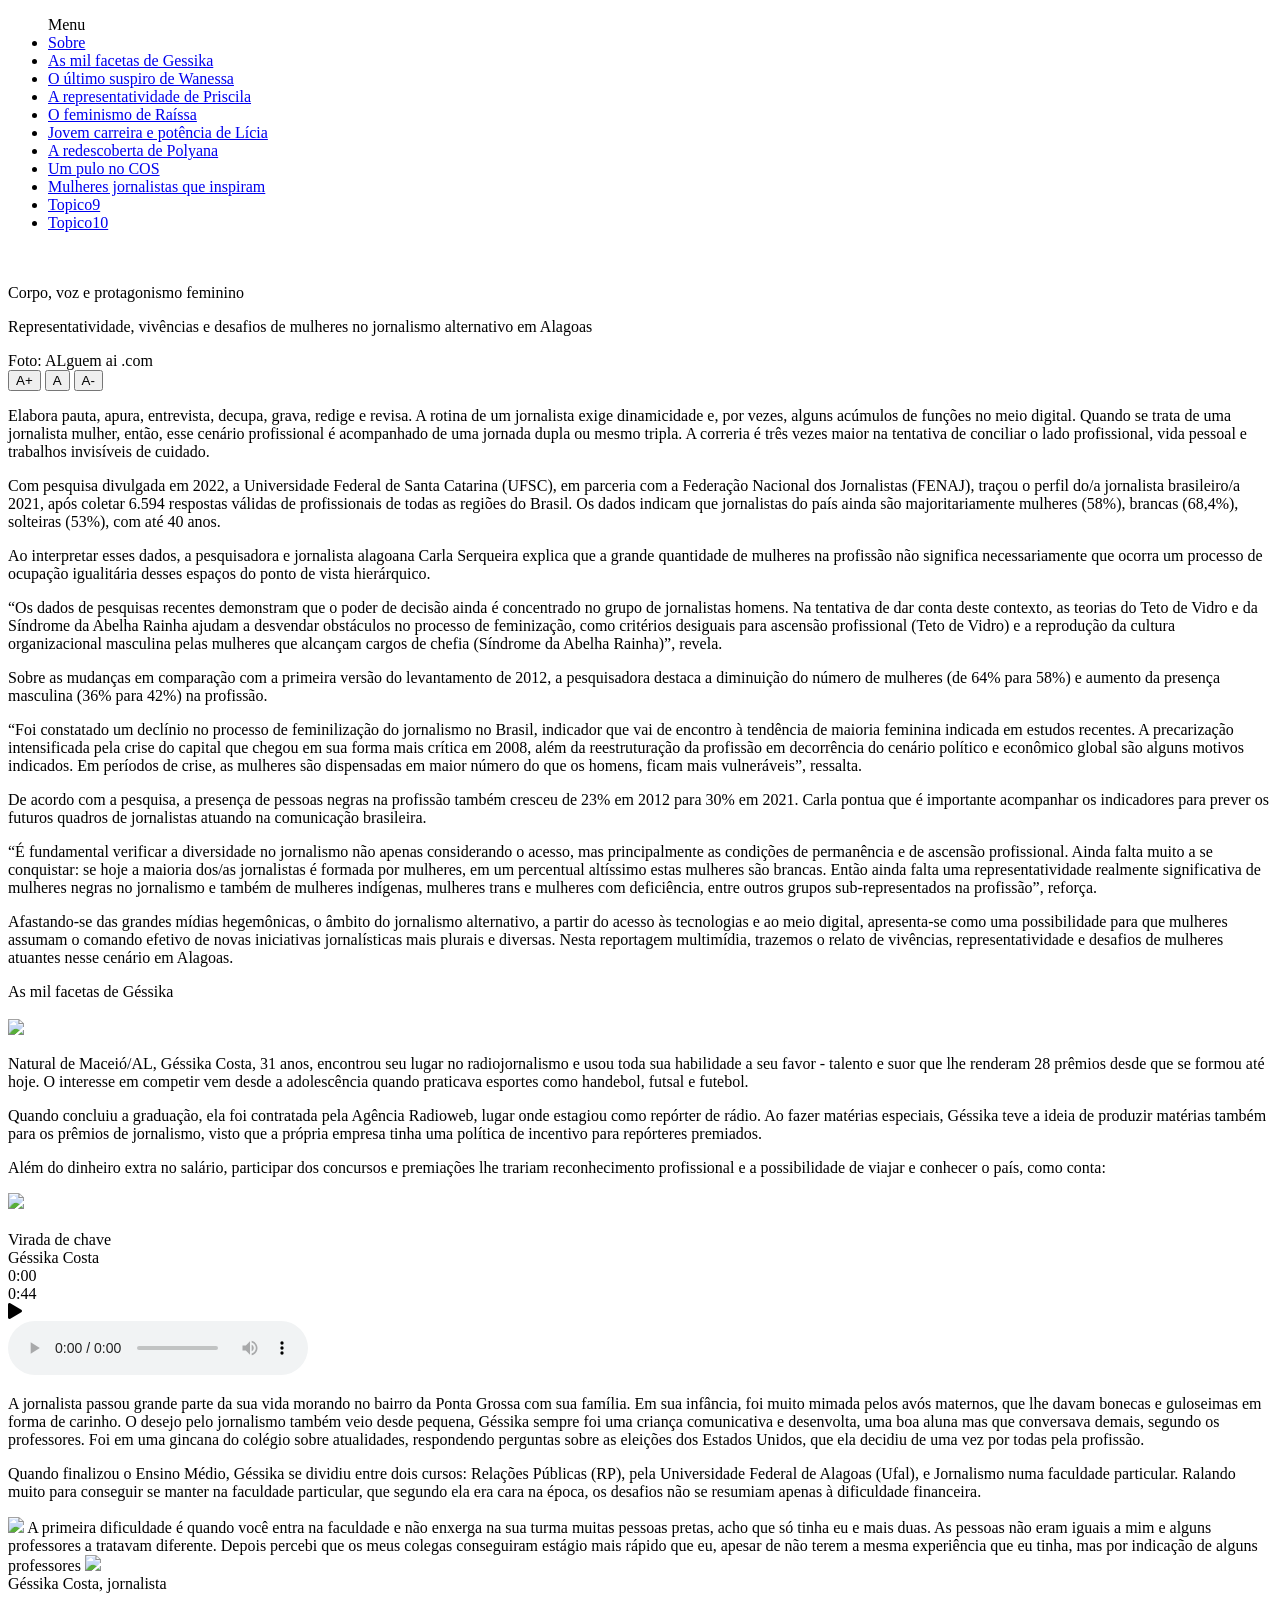
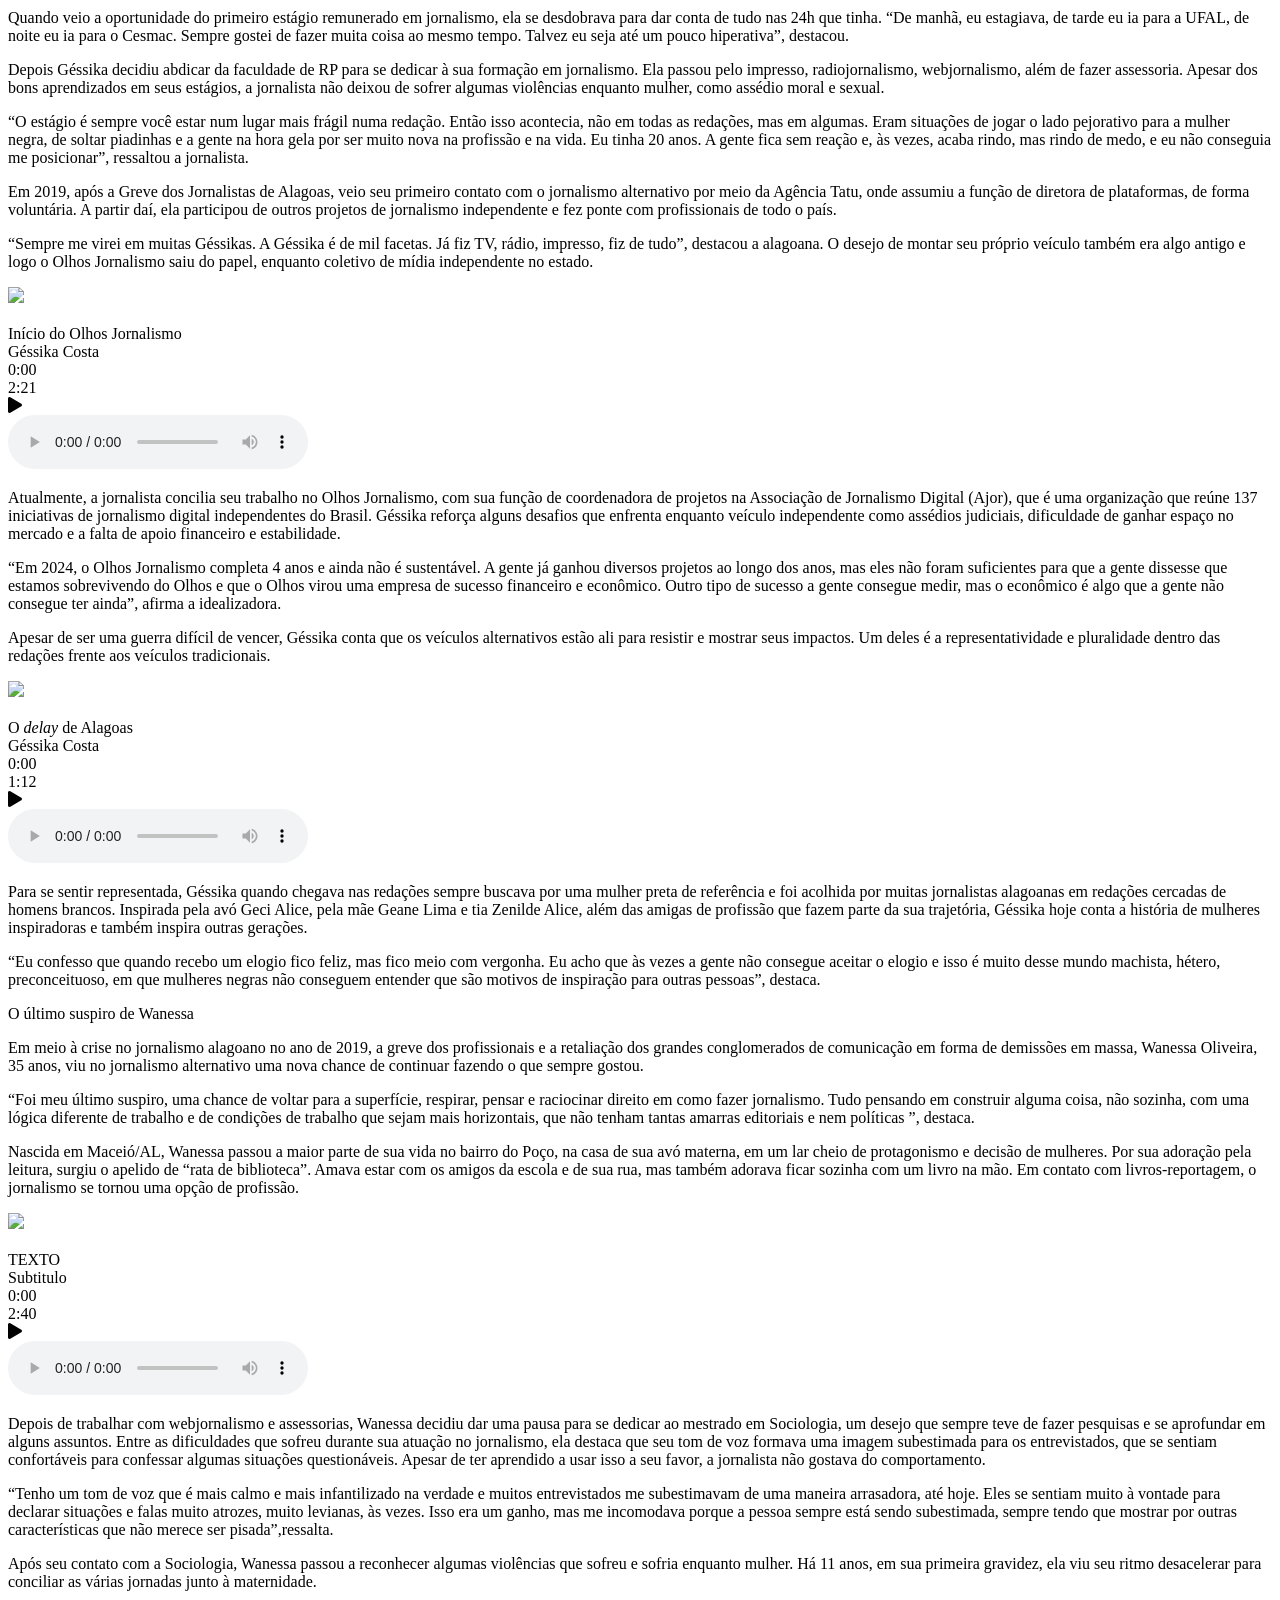
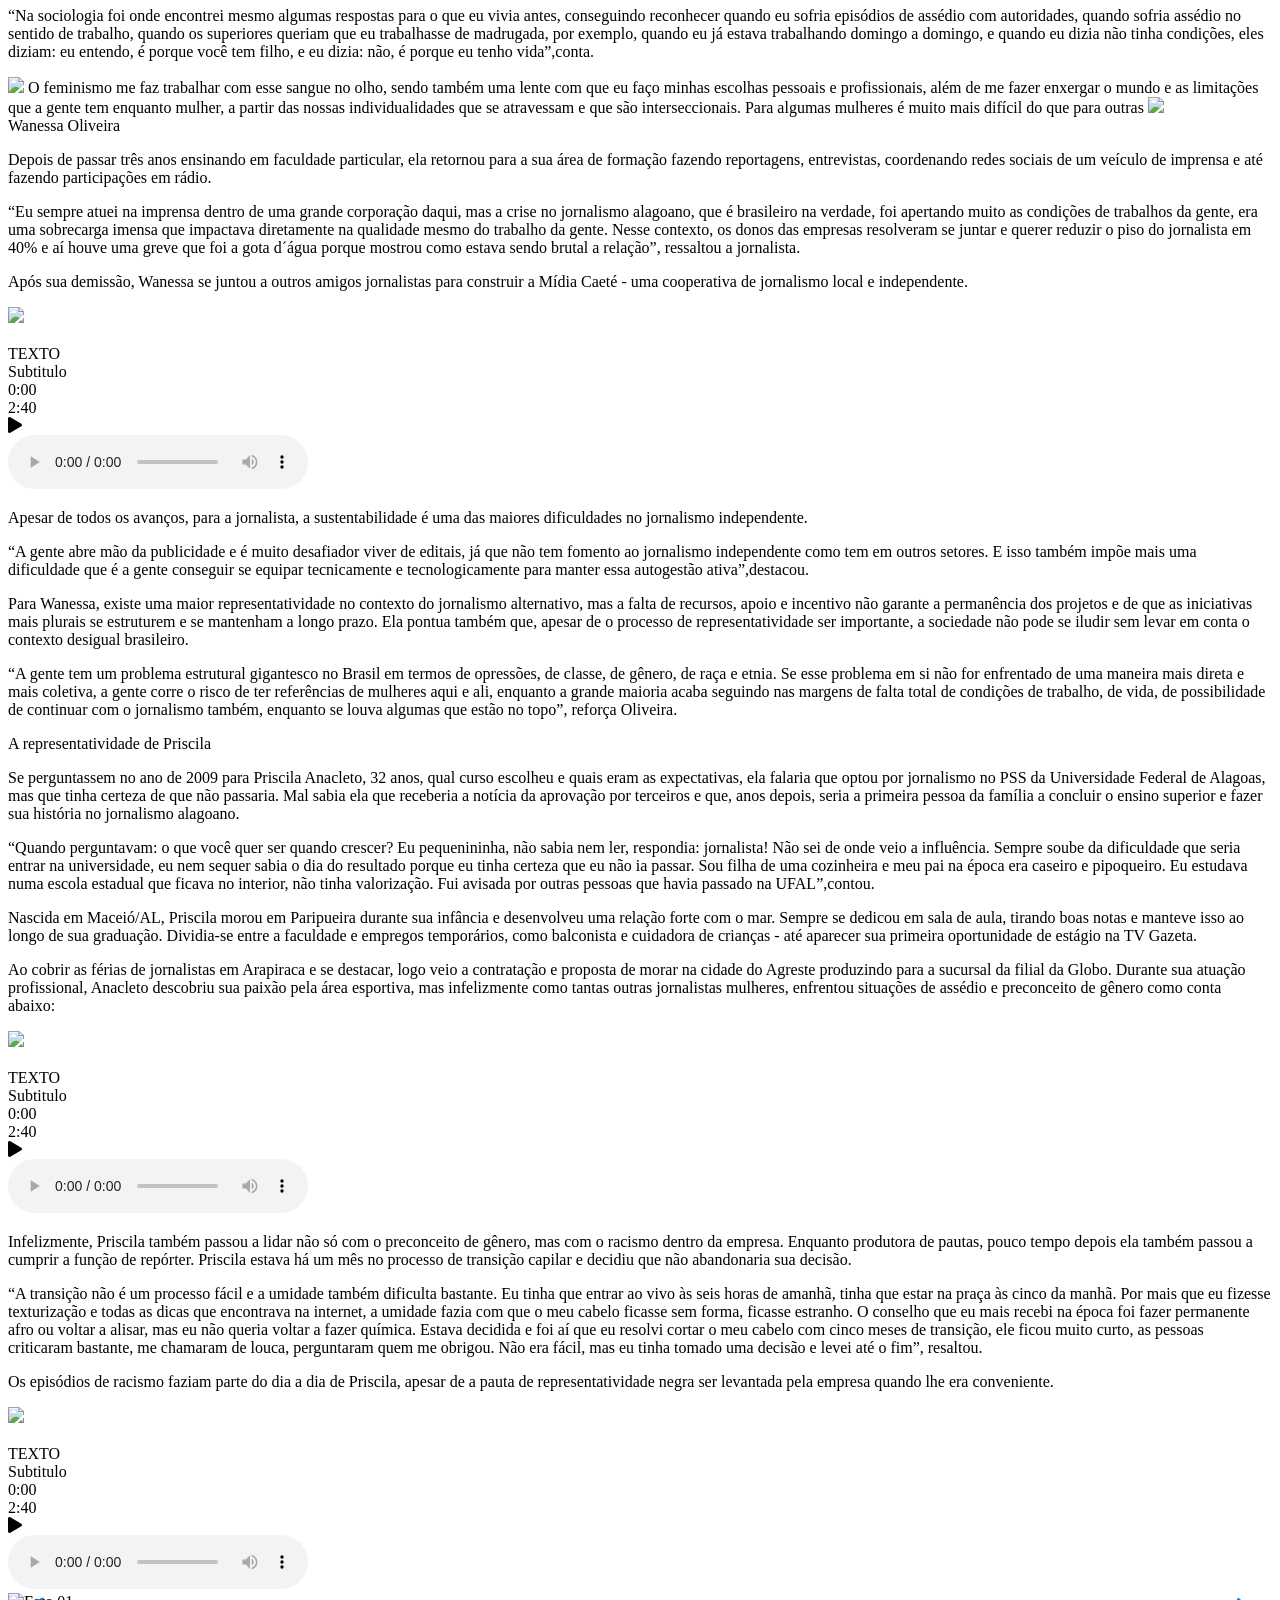
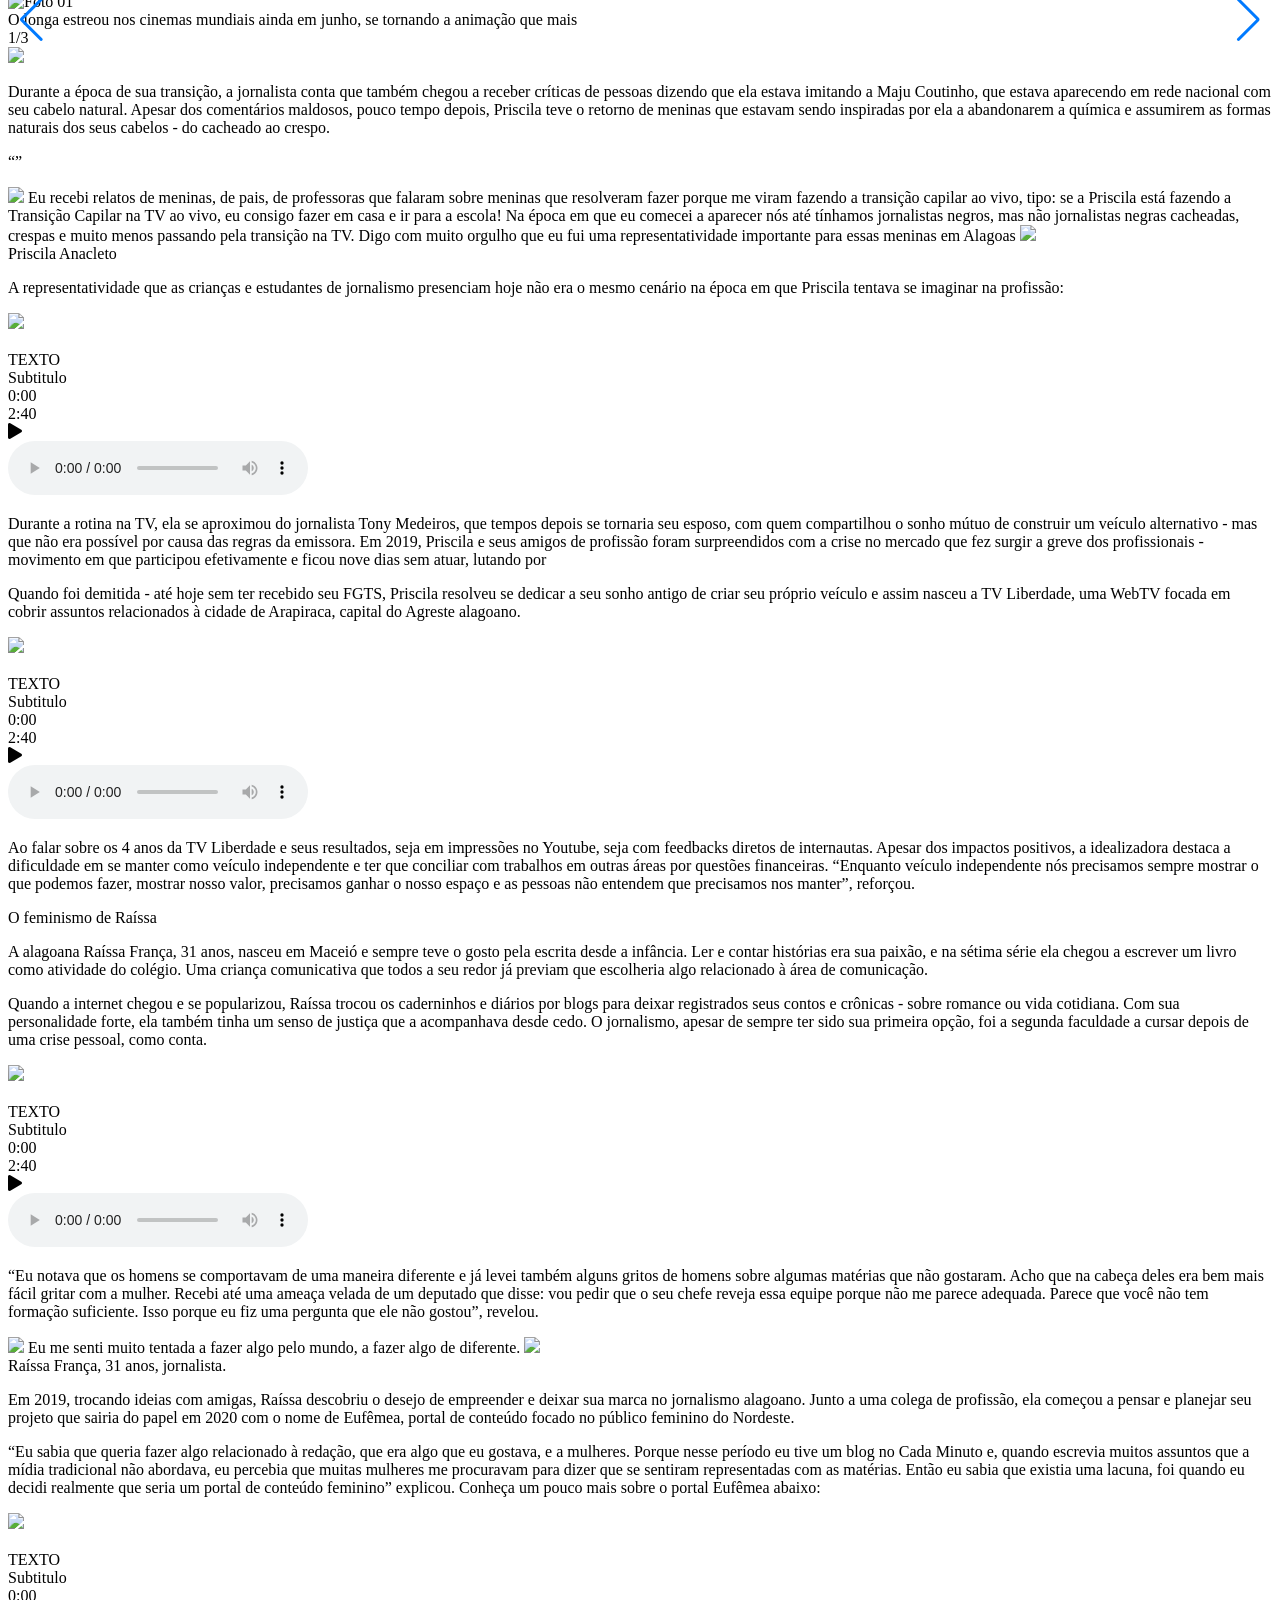
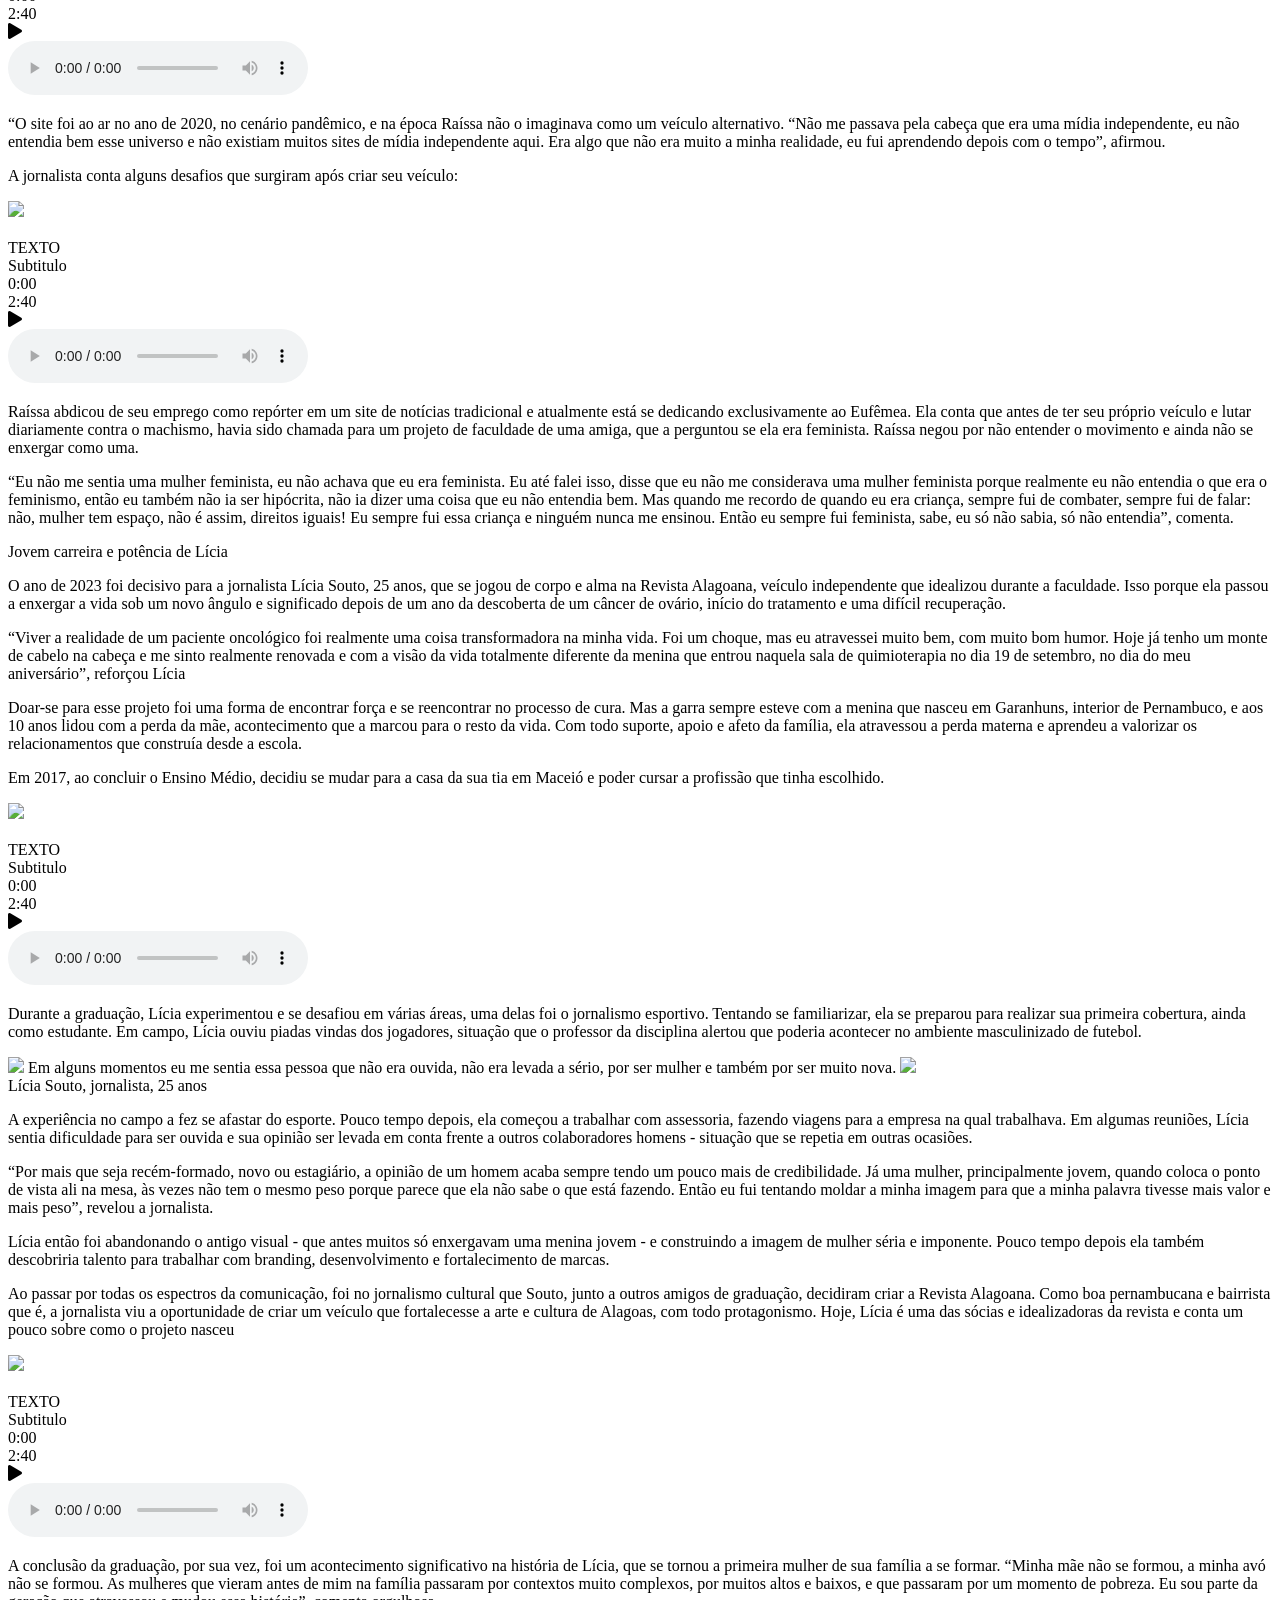
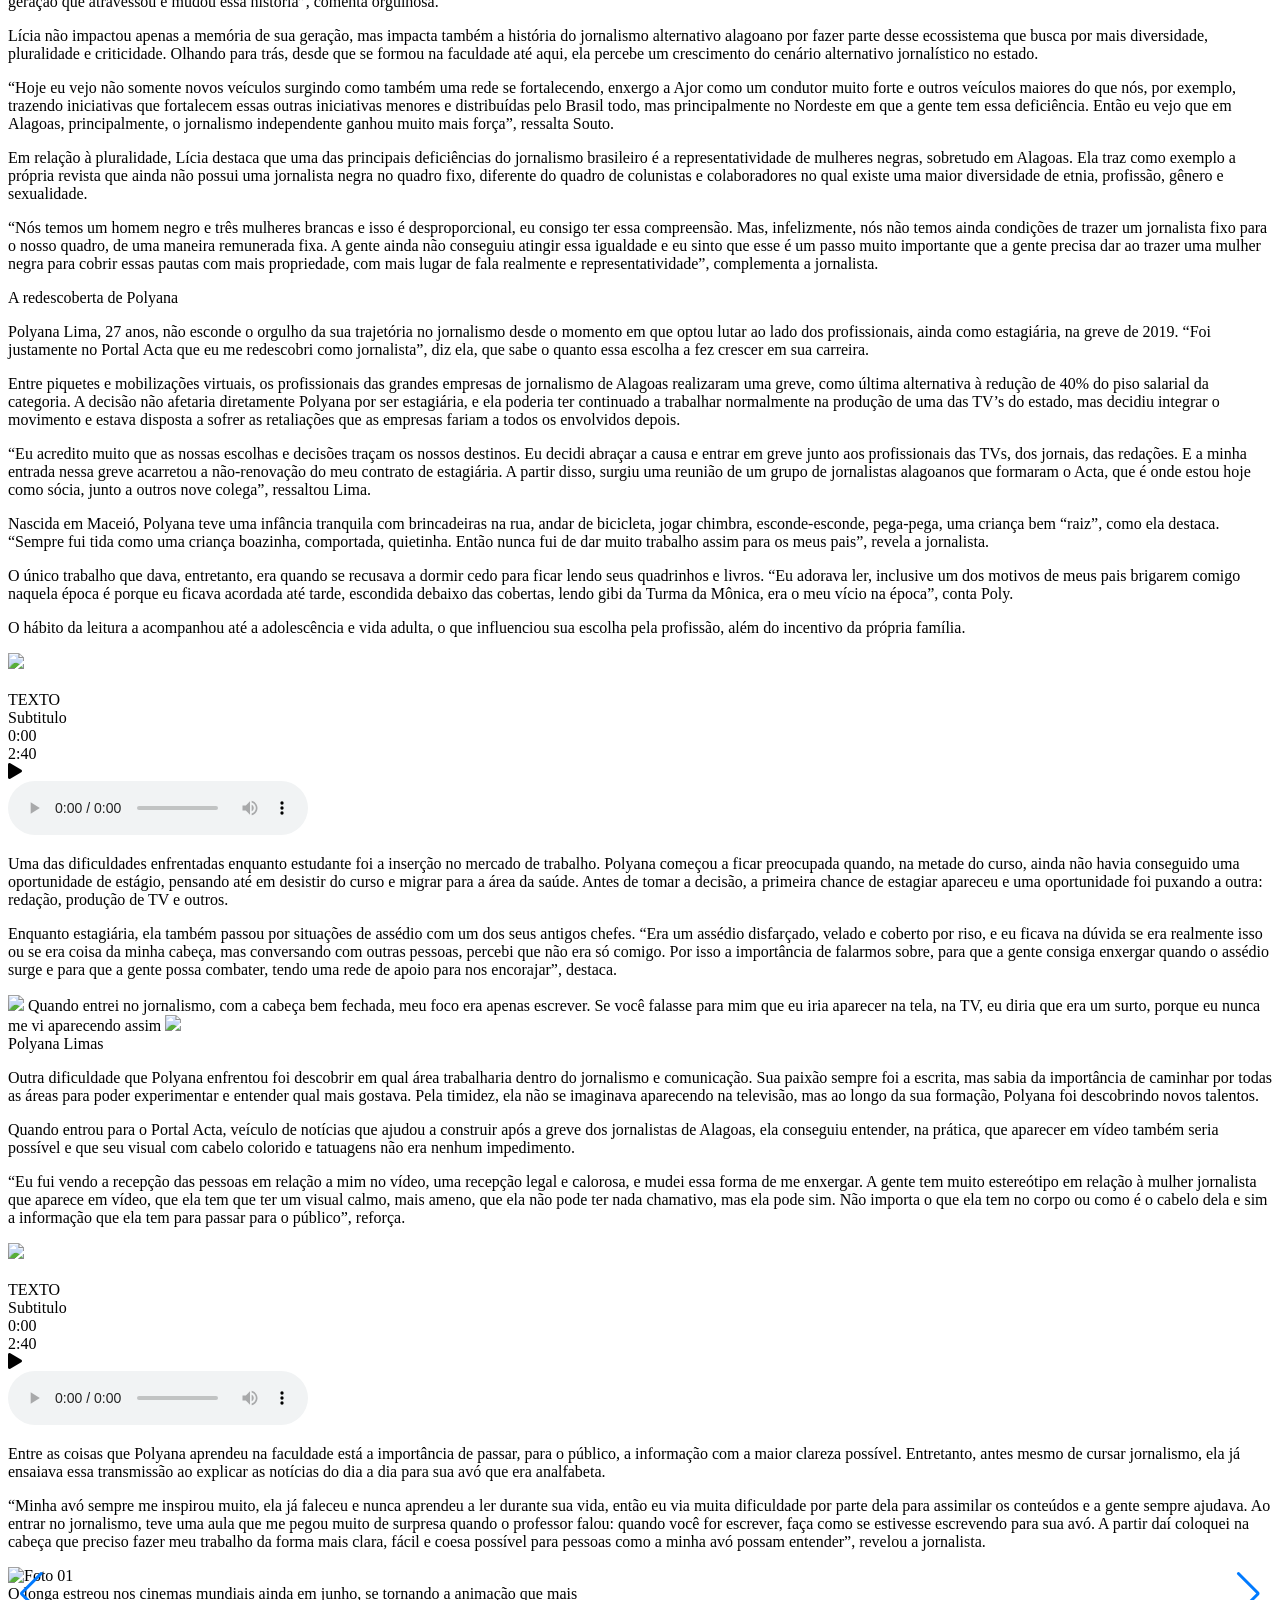
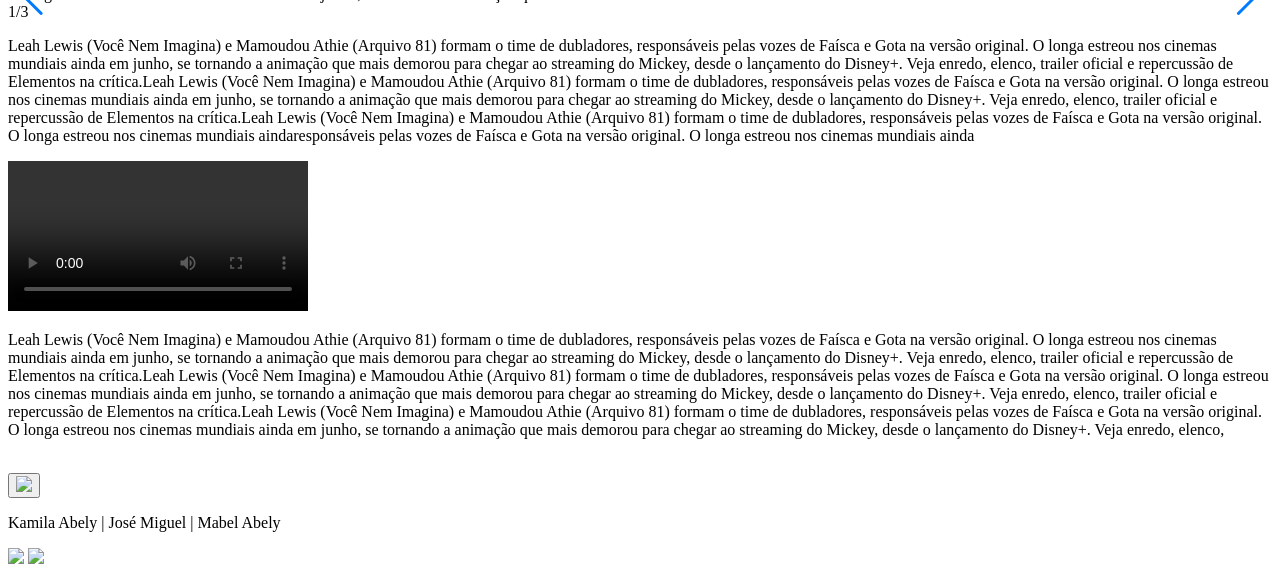
==== commit 33ec4dbc: "Create index.html" ====
--- a/index.html
+++ b/index.html
@@ -37,15 +37,15 @@
                         </div>
                     </div>
 
-                    <li class="li-menu"> <a class="a-navbar" href="sobre.html">Sobrea</a></li>
-                    <li class="li-menu"> <a class="a-navbar" href="#">Topico1</a></li>
-                    <li class="li-menu"> <a class="a-navbar" href="#">Topico2</a></li>
-                    <li class="li-menu"> <a class="a-navbar" href="#video-texto">Topico3</a></li>
-                    <li class="li-menu"> <a class="a-navbar" href="#rodape">Topico4</a></li>
-                    <li class="li-menu"> <a class="a-navbar" href="#">Topico5</a> </li>
-                    <li class="li-menu"> <a class="a-navbar" href="#">Topico6</a></li>
-                    <li class="li-menu"> <a class="a-navbar" href="#">Topico7</a></li>
-                    <li class="li-menu"> <a class="a-navbar" href="#">Topico8</a></li>
+                    <li class="li-menu"> <a class="a-navbar" href="sobre.html">Sobre</a></li>
+                    <li class="li-menu"> <a class="a-navbar" href="#Gessika">As mil facetas de Gessika</a></li>
+                    <li class="li-menu"> <a class="a-navbar" href="#Wanessa">O último suspiro de Wanessa</a></li>
+                    <li class="li-menu"> <a class="a-navbar" href="#Priscila">A representatividade de Priscila</a></li>
+                    <li class="li-menu"> <a class="a-navbar" href="#Raissa">O feminismo de Raíssa</a></li>
+                    <li class="li-menu"> <a class="a-navbar" href="#Licia">Jovem carreira e potência de Lícia</a> </li>
+                    <li class="li-menu"> <a class="a-navbar" href="#Polyana">A redescoberta de Polyana</a></li>
+                    <li class="li-menu"> <a class="a-navbar" href="#">Um pulo no COS</a></li>
+                    <li class="li-menu"> <a class="a-navbar" href="#">Mulheres jornalistas que inspiram</a></li>
                     <li class="li-menu"> <a class="a-navbar" href="#video-texto">Topico9</a></li>
                     <li class="li-menu"> <a class="a-navbar" href="#rodape">Topico10</a></li>
 
@@ -76,9 +76,9 @@
                 <div class="text-head">
 
                     <br><br>
-                    <span class="title" id="">Corpo, voz e protagonismo feminino </span>
+                    <span class="title-one" id="">Corpo, voz e protagonismo feminino </span>
                     <p class="text-body">Representatividade, vivências e desafios de mulheres no jornalismo alternativo
-                        em Alagoas. </p>
+                        em Alagoas </p>
                 </div>
             </div>
         </div>
@@ -159,7 +159,7 @@
                     comando efetivo de novas iniciativas jornalísticas mais plurais e diversas. Nesta reportagem
                     multimídia, trazemos o relato de vivências, representatividade e desafios de mulheres atuantes nesse
                     cenário em Alagoas. </p>
-                <span class="title">As mil facetas de Géssika </span>
+                <span class="title" id="Gessika">As mil facetas de Géssika </span>
             </div>
         </div>
         <br>
@@ -191,16 +191,16 @@
                     <div class="a">
                         <span class="marquee">
                             <br>
-                            TEXTO<br>
-                            <span>Subtitulo</span>
+                            Virada de chave<br>
+                            
                         </span>
-
+                        <span class="subtitulo">Géssika Costa</span>
                         <div class="audiobody">
 
                             <div class="player">
                                 <div class="control">
-                                    <div id="current">0:00</div>
-                                    <div>2:40</div>
+                                    <div id="current1" class="current-class">0:00</div>
+                                    <div>0:44</div>
 
                                 </div>
 
@@ -281,16 +281,16 @@
                     <div class="a">
                         <span class="marquee">
                             <br>
-                            TEXTO<br>
-                            <span>Subtitulo</span>
+                            Início do Olhos Jornalismo<br>
+                            
                         </span>
-
+                        <span class="subtitulo">Géssika Costa</span>
                         <div class="audiobody">
 
                             <div class="player">
                                 <div class="control">
-                                    <div id="current">0:00</div>
-                                    <div>2:40</div>
+                                    <div id="current2" class="current-class">0:00</div>
+                                    <div>2:21</div>
 
                                 </div>
 
@@ -336,16 +336,17 @@
                     <div class="a">
                         <span class="marquee">
                             <br>
-                            TEXTO<br>
-                            <span>Subtitulo</span>
+                            O <i>delay</i> de Alagoas<br>
+                            
                         </span>
+                        <span class="subtitulo">Géssika Costa</span>
 
                         <div class="audiobody">
 
                             <div class="player">
                                 <div class="control">
-                                    <div id="current">0:00</div>
-                                    <div>2:40</div>
+                                    <div id="current3" class="current-class">0:00</div>
+                                    <div>1:12</div>
 
                                 </div>
 
@@ -386,7 +387,7 @@
         <div class="container">
             <div class="box">
                 <div class="box-text">
-                    <span class="title">O último suspiro de Wanessa </span>
+                    <span class="title" id="Wanessa">O último suspiro de Wanessa </span>
                     <p class="text-center">Em meio à crise no jornalismo alagoano no ano de 2019, a greve dos
                         profissionais e a retaliação dos grandes conglomerados de comunicação em forma de demissões em
                         massa, Wanessa Oliveira, 35 anos, viu no jornalismo alternativo uma nova chance de continuar
@@ -558,7 +559,7 @@
     <section class="body-site">
         <div class="container">
             <div class="box">
-                <span class="title">A representatividade de Priscila </span>
+                <span class="title" id="Priscila">A representatividade de Priscila </span>
                 <p class="text-center">Se perguntassem no ano de 2009 para Priscila Anacleto, 32 anos, qual curso
                     escolheu e quais eram as expectativas, ela falaria que optou por jornalismo no PSS da Universidade
                     Federal de Alagoas, mas que tinha certeza de que não passaria. Mal sabia ela que receberia a notícia
@@ -880,7 +881,7 @@
     <section class="body-site">
         <div class="container">
             <div class="box">
-                <span class="title">O feminismo de Raíssa </span>
+                <span class="title" id="Raissa">O feminismo de Raíssa </span>
                 <p class="text-center">A alagoana Raíssa França, 31 anos, nasceu em Maceió e sempre teve o gosto pela
                     escrita desde a infância. Ler e contar histórias era sua paixão, e na sétima série ela chegou a
                     escrever um livro como atividade do colégio. Uma criança comunicativa que todos a seu redor já
@@ -1058,7 +1059,7 @@
     <section class="body-site">
         <div class="container">
             <div class="box">
-                <span class="title">Jovem carreira e potência de Lícia </span>
+                <span class="title" id="Licia">Jovem carreira e potência de Lícia </span>
 
                 <p class="text-center"> O ano de 2023 foi decisivo para a jornalista Lícia Souto, 25 anos, que se jogou
                     de corpo e alma na Revista Alagoana, veículo independente que idealizou durante a faculdade. Isso
@@ -1242,7 +1243,7 @@
     <section class="body-site">
         <div class="container">
             <div class="box">
-                <span class="title">A redescoberta de Polyana </span>
+                <span class="title" id="Polyana">A redescoberta de Polyana </span>
 
                 <p class="text-center">Polyana Lima, 27 anos, não esconde o orgulho da sua trajetória no jornalismo
                     desde o momento em que optou lutar ao lado dos profissionais, ainda como estagiária, na greve de
@@ -1403,11 +1404,14 @@
                     era analfabeta.
                 </p>
                 <p class="text-center"><q>Minha avó sempre me inspirou muito, ela já faleceu e nunca aprendeu a ler
-                    durante sua vida, então eu via muita dificuldade por parte dela para assimilar os conteúdos e a
-                    gente sempre ajudava. Ao entrar no jornalismo, teve uma aula que me pegou muito de surpresa quando o
-                    professor falou: quando você for escrever, faça como se estivesse escrevendo para sua avó. A partir
-                    daí coloquei na cabeça que preciso fazer meu trabalho da forma mais clara, fácil e coesa possível
-                    para pessoas como a minha avó possam entender</q>, revelou a jornalista.
+                        durante sua vida, então eu via muita dificuldade por parte dela para assimilar os conteúdos e a
+                        gente sempre ajudava. Ao entrar no jornalismo, teve uma aula que me pegou muito de surpresa
+                        quando o
+                        professor falou: quando você for escrever, faça como se estivesse escrevendo para sua avó. A
+                        partir
+                        daí coloquei na cabeça que preciso fazer meu trabalho da forma mais clara, fácil e coesa
+                        possível
+                        para pessoas como a minha avó possam entender</q>, revelou a jornalista.
                 </p>
 
             </div>
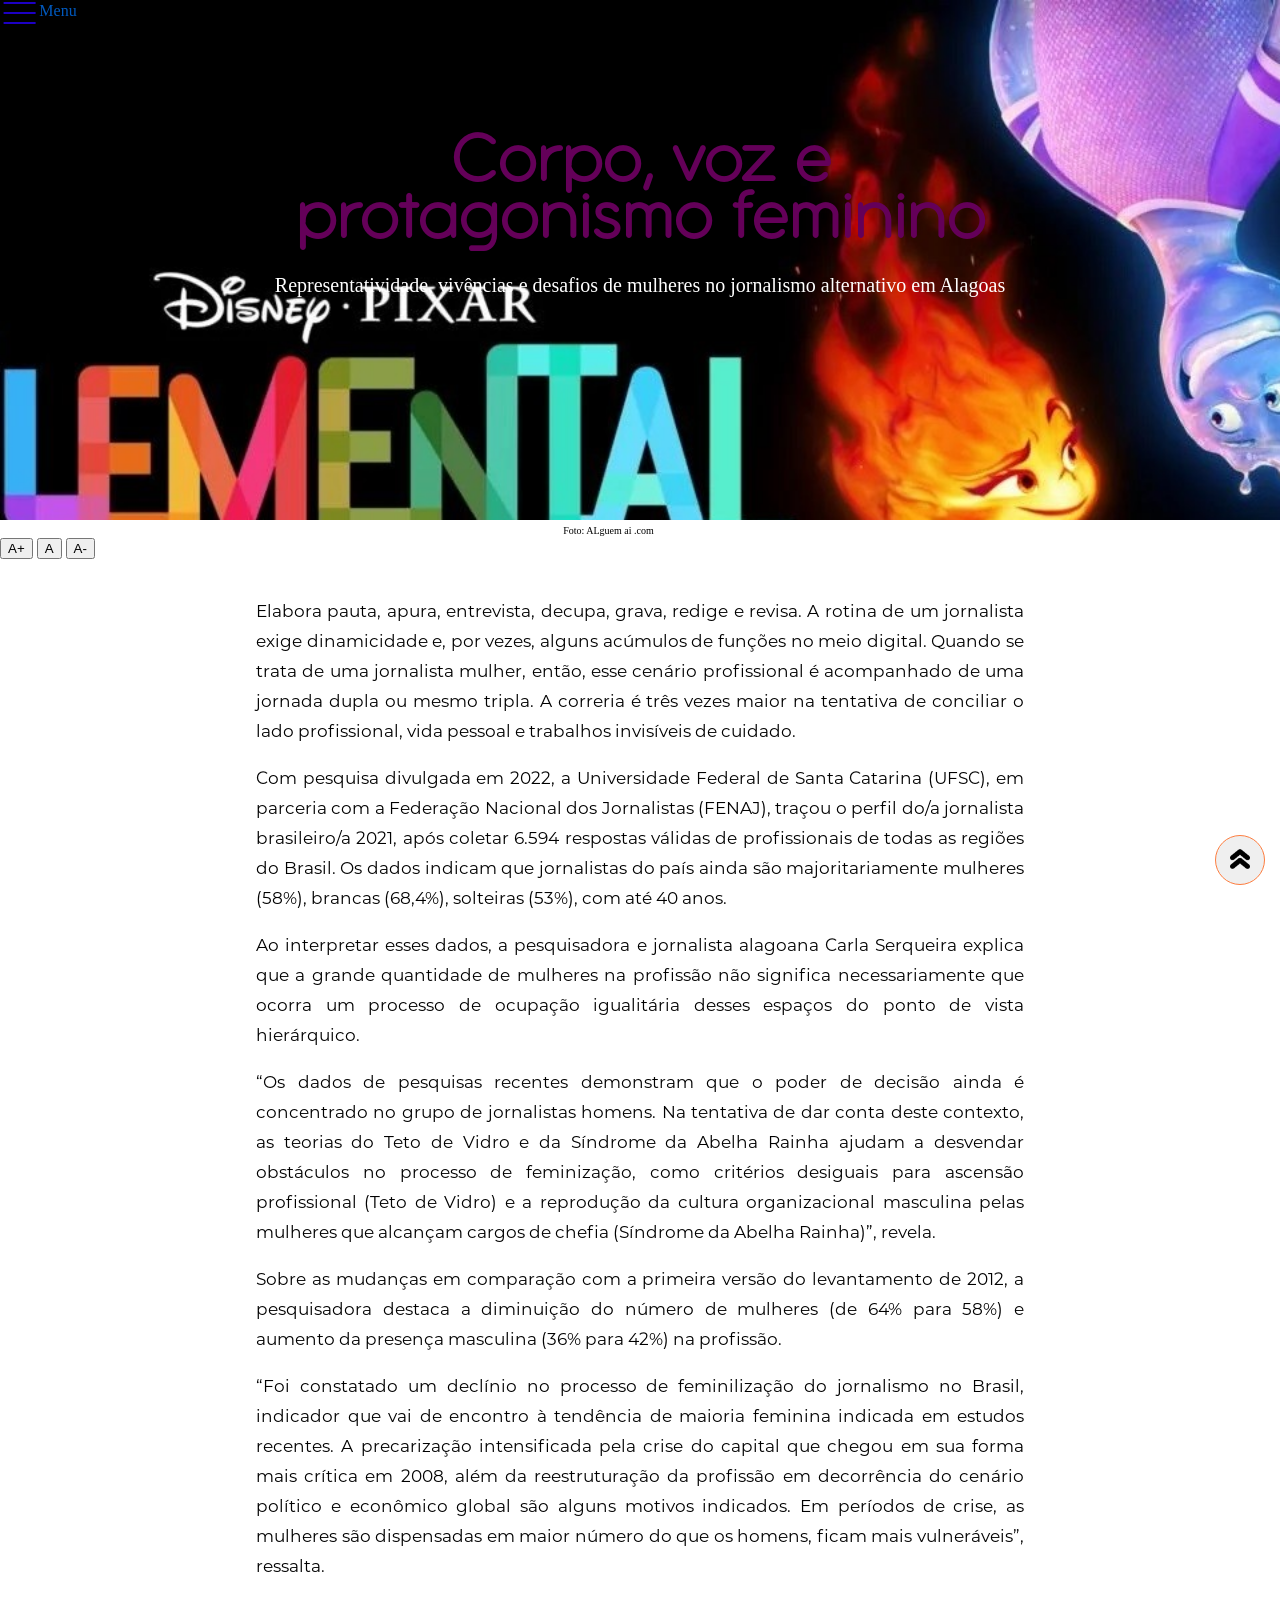
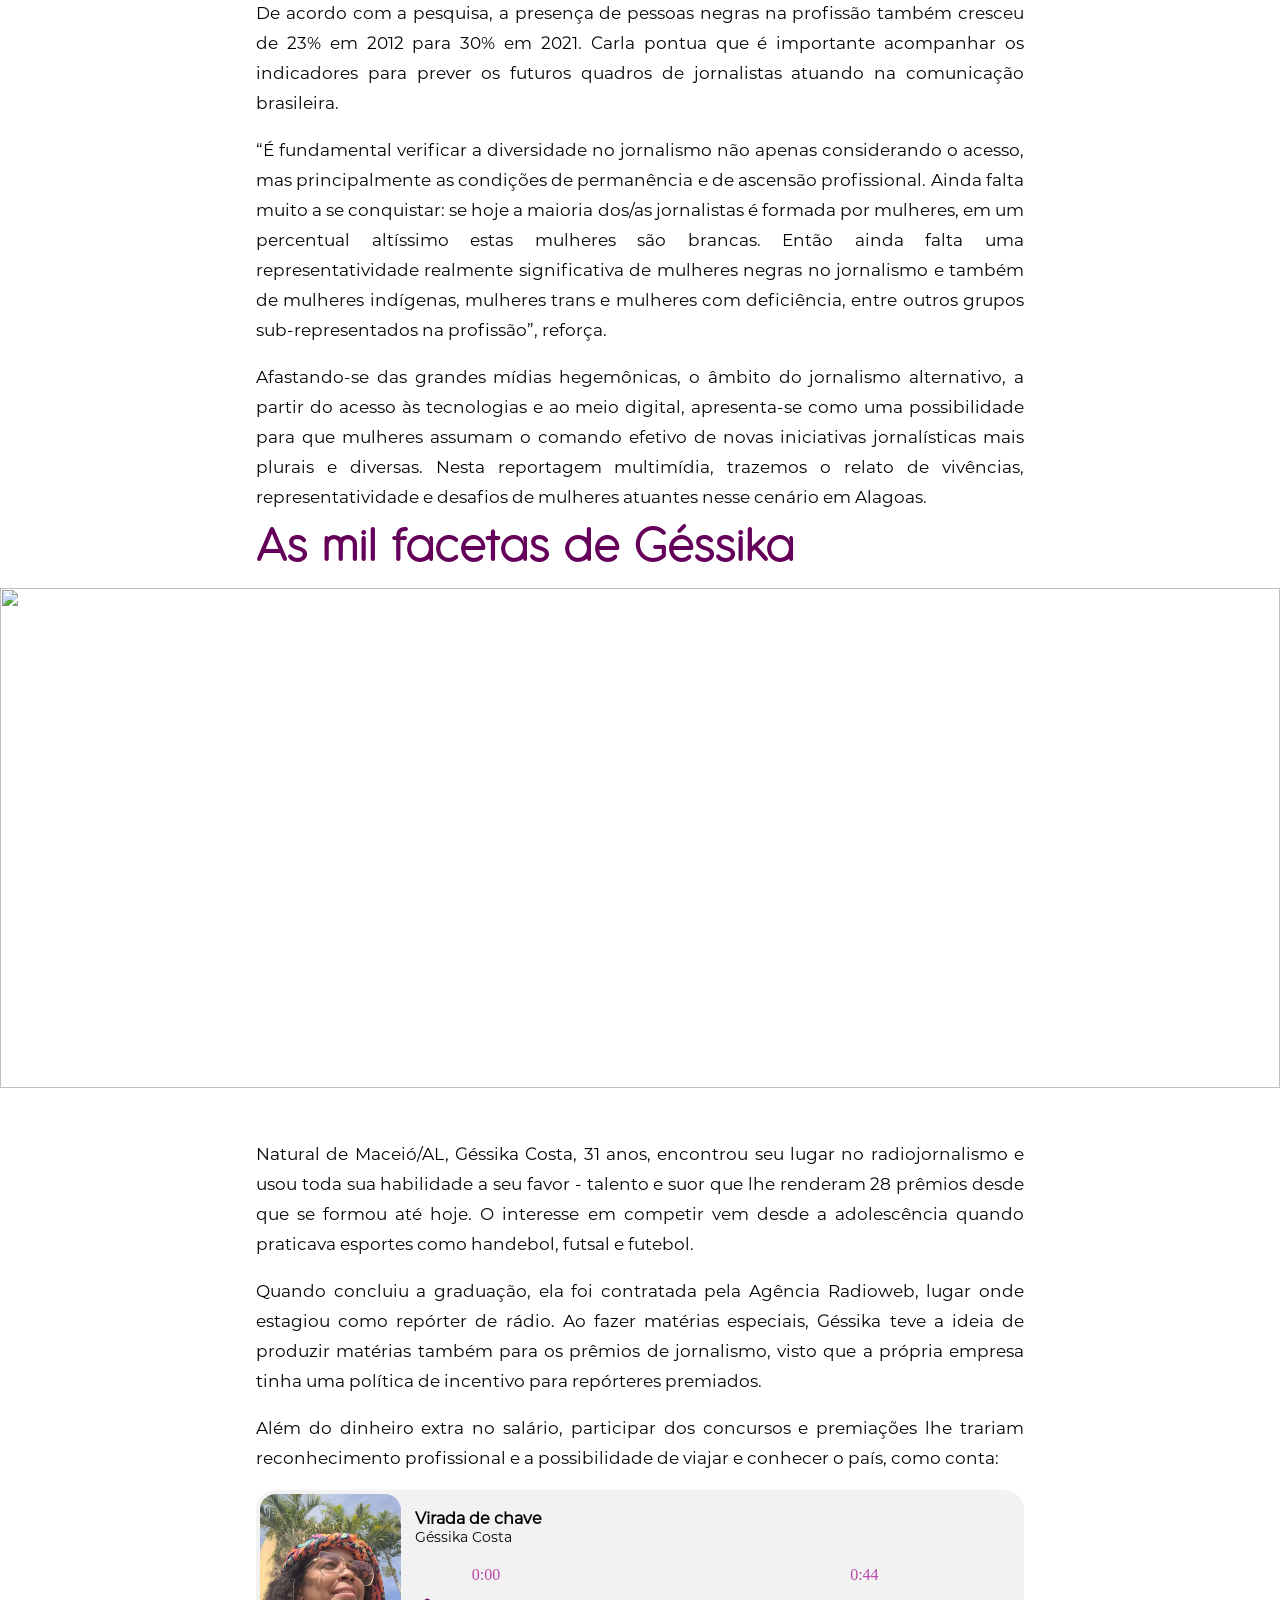
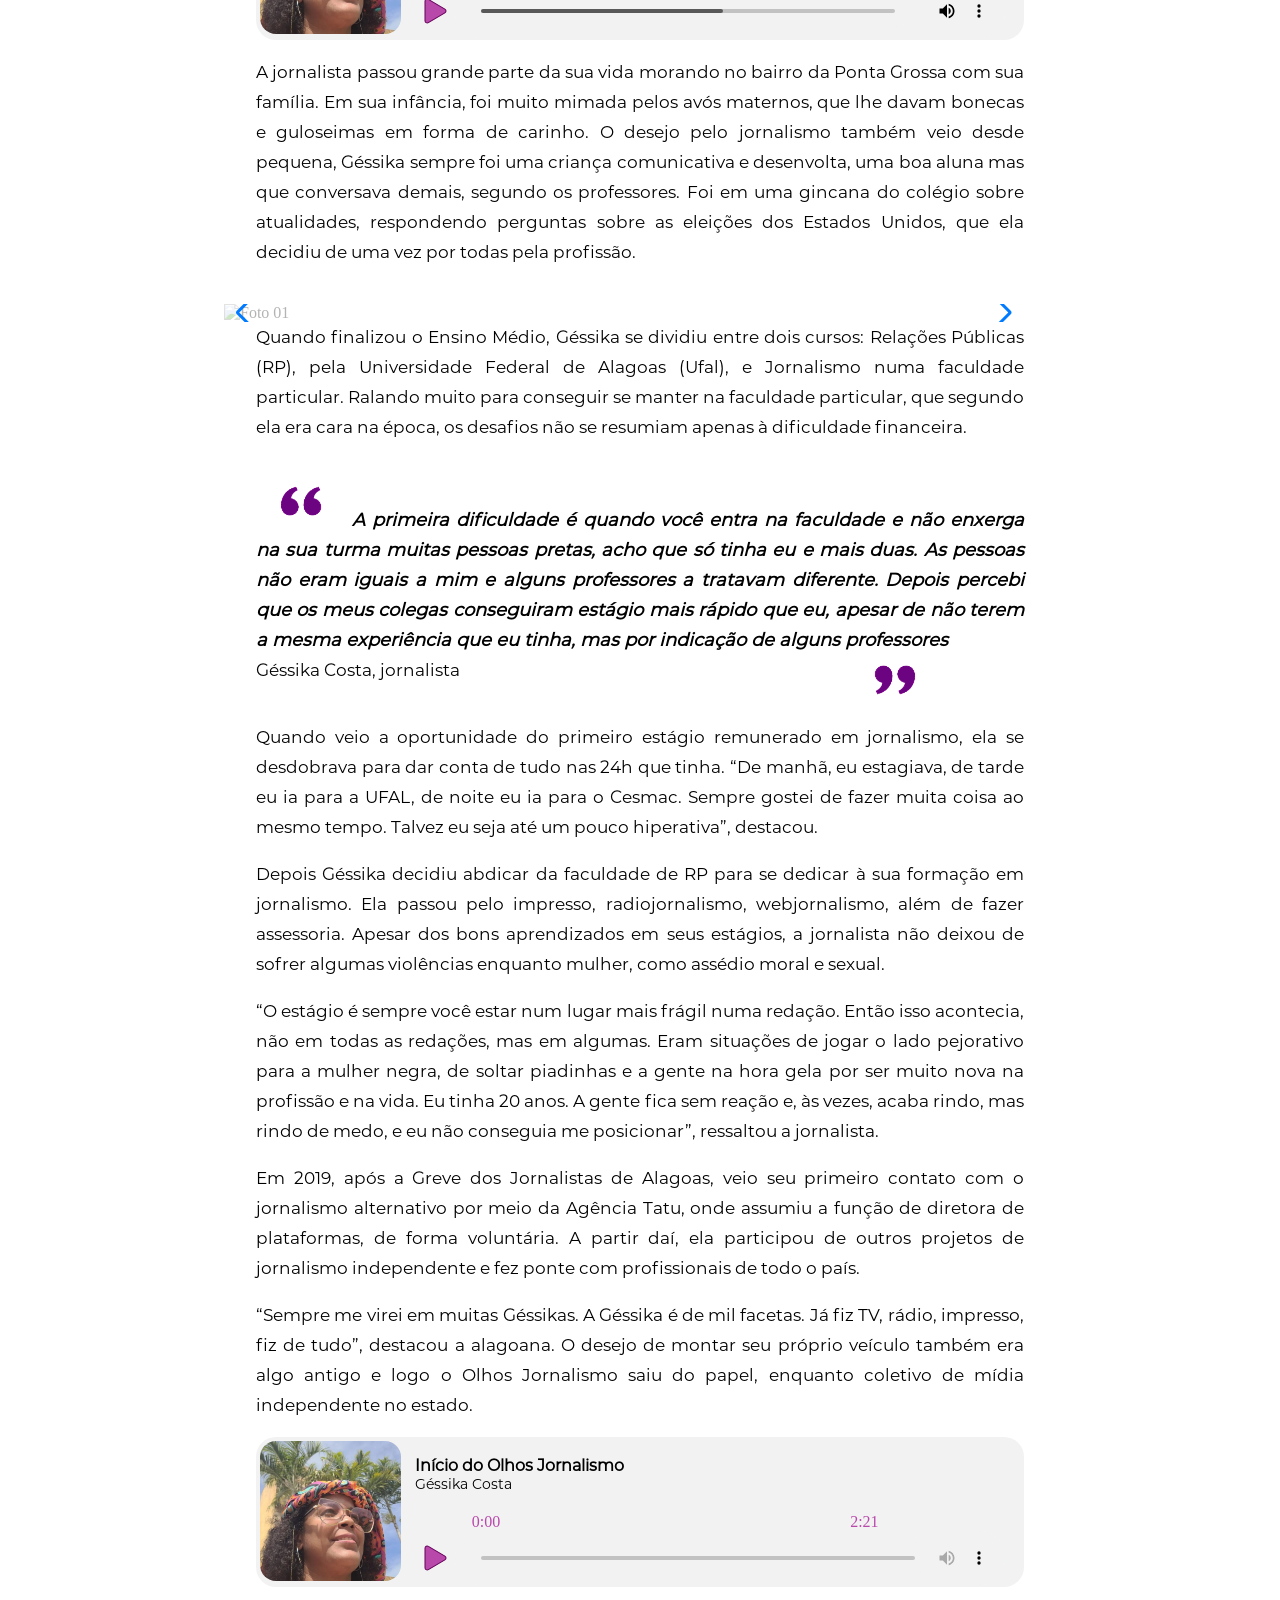
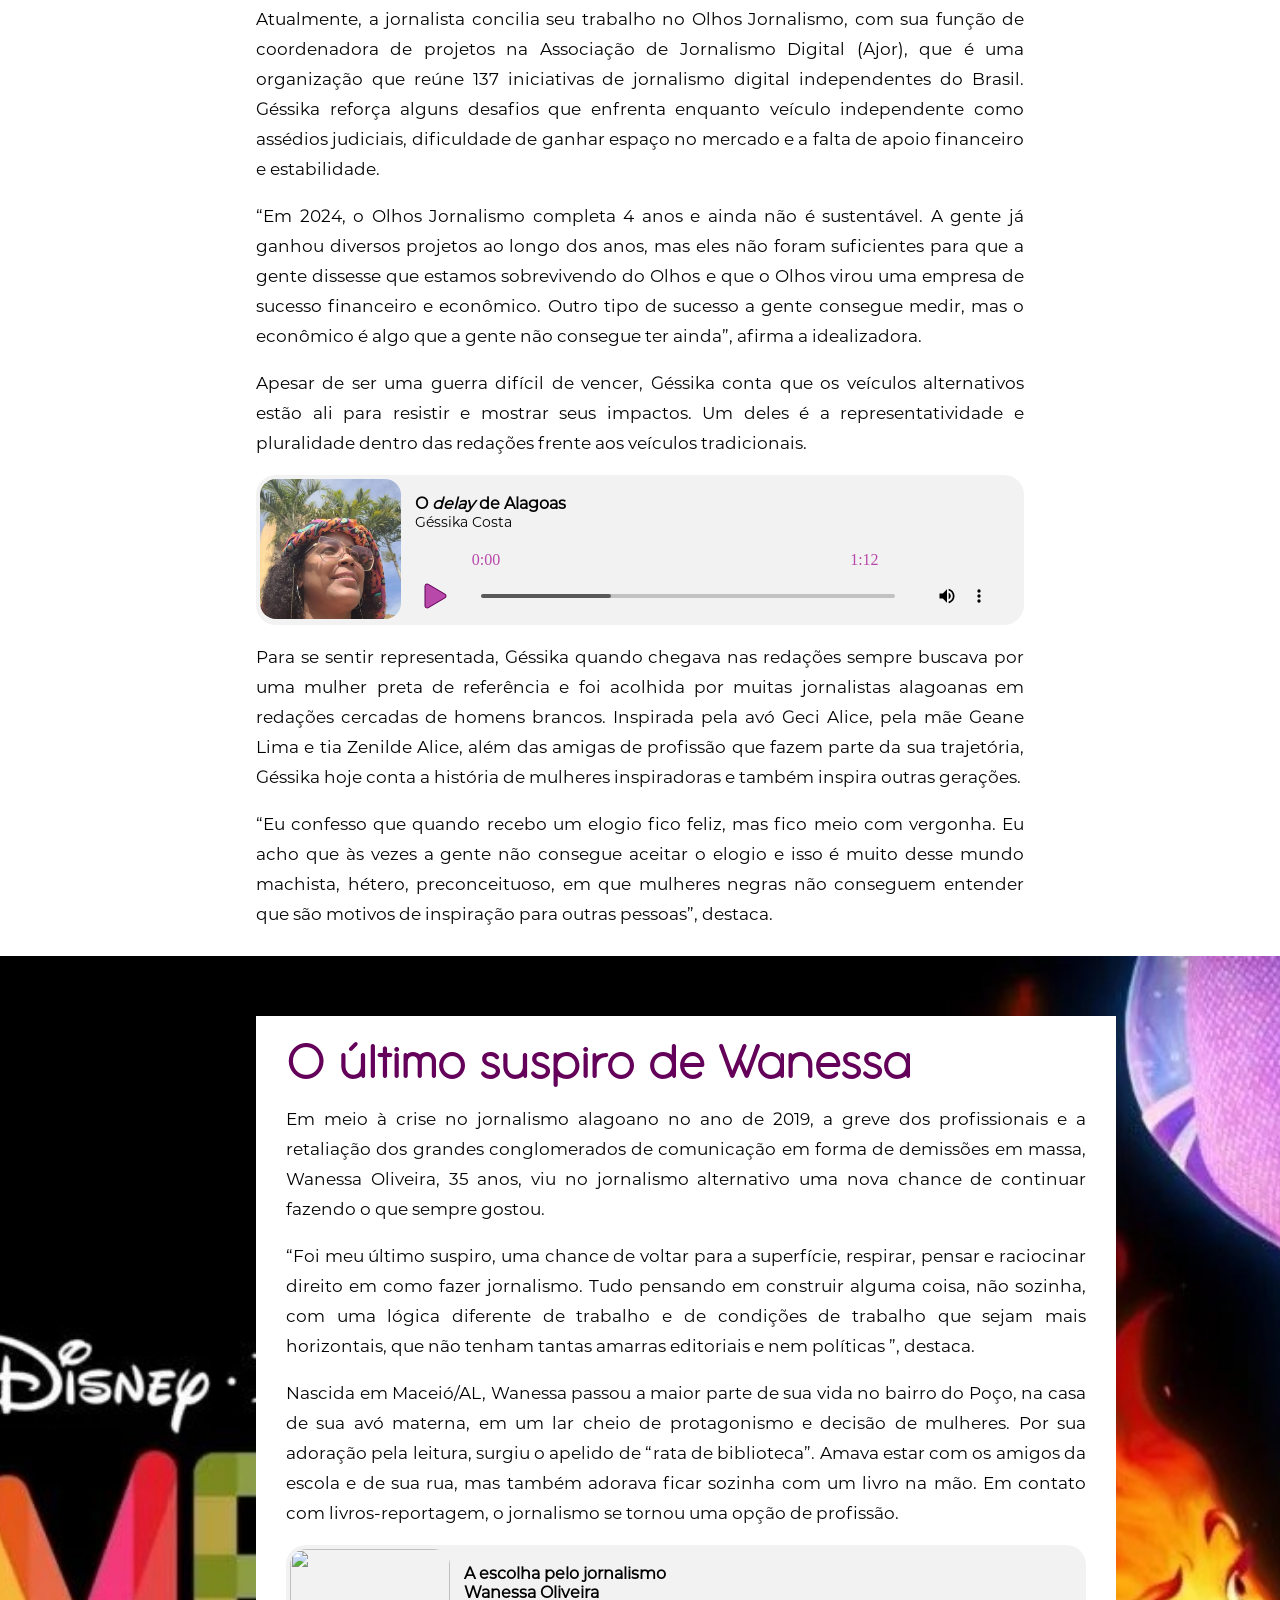
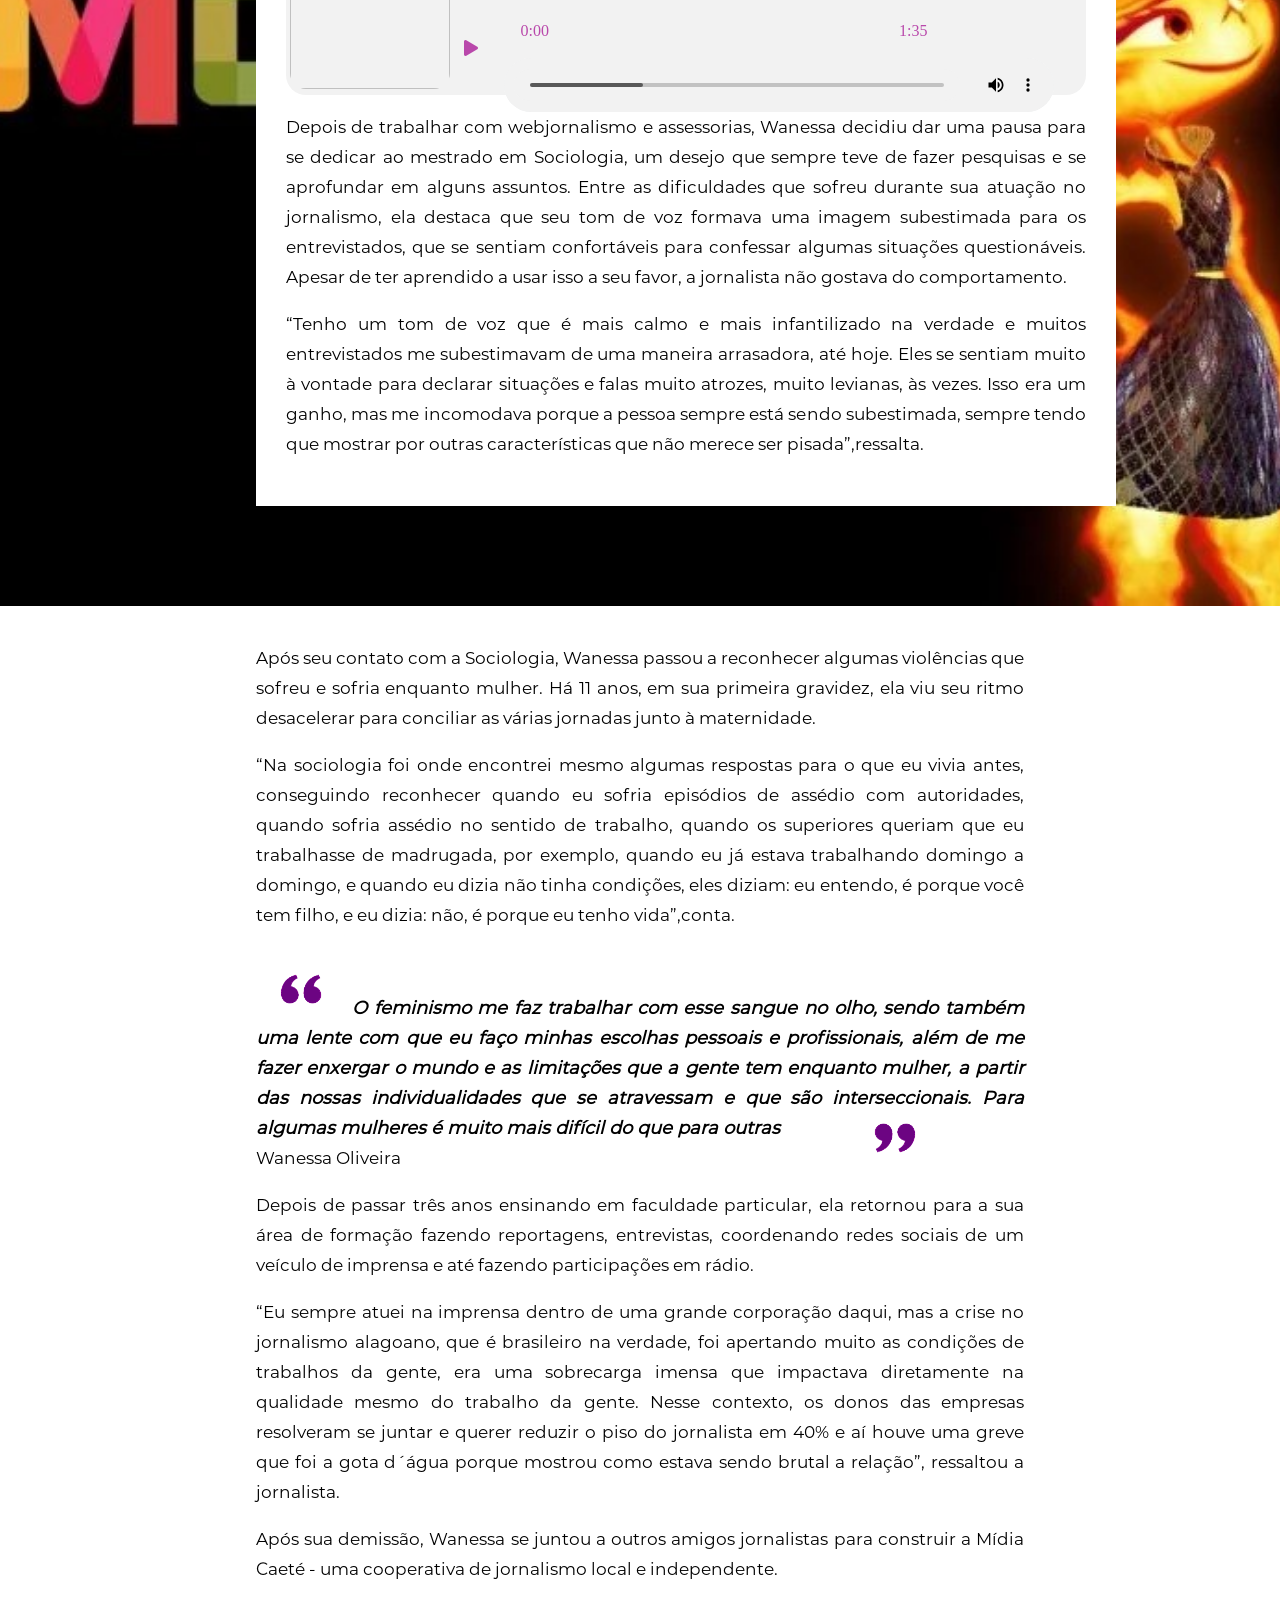
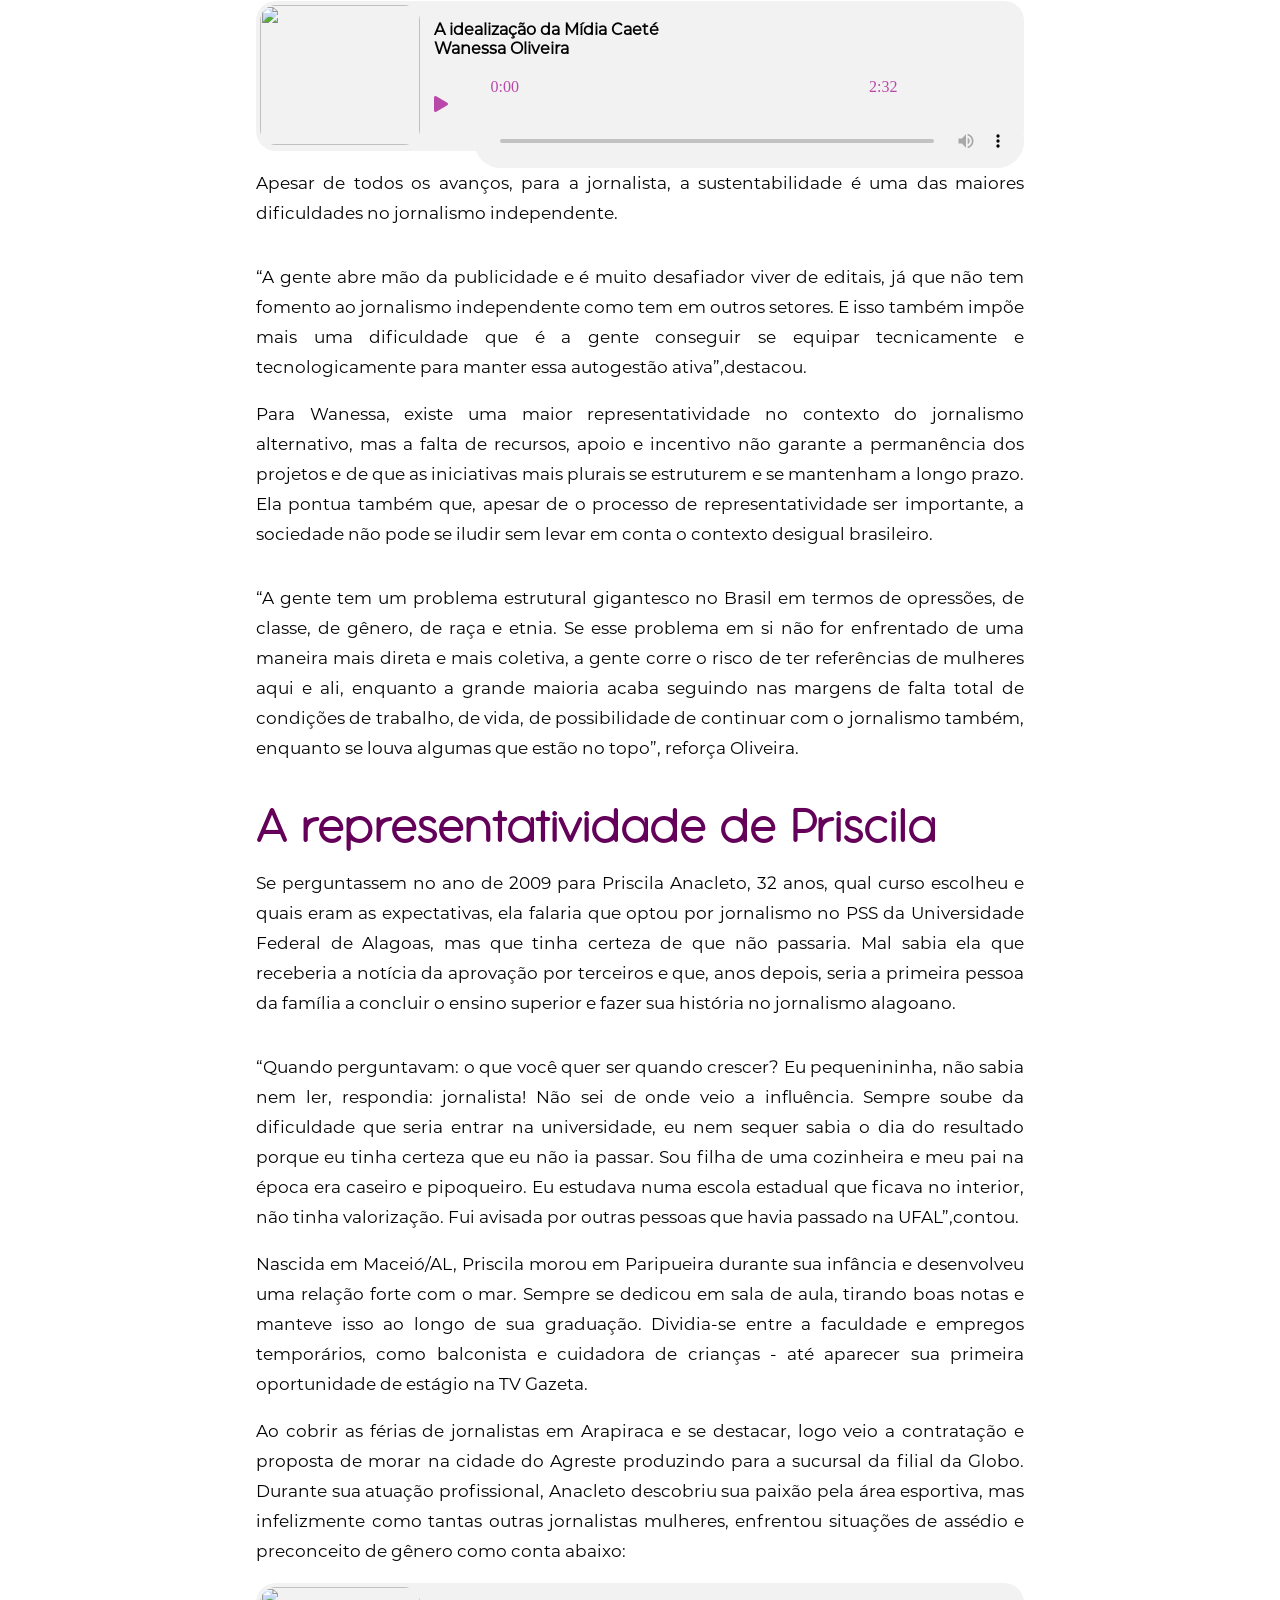
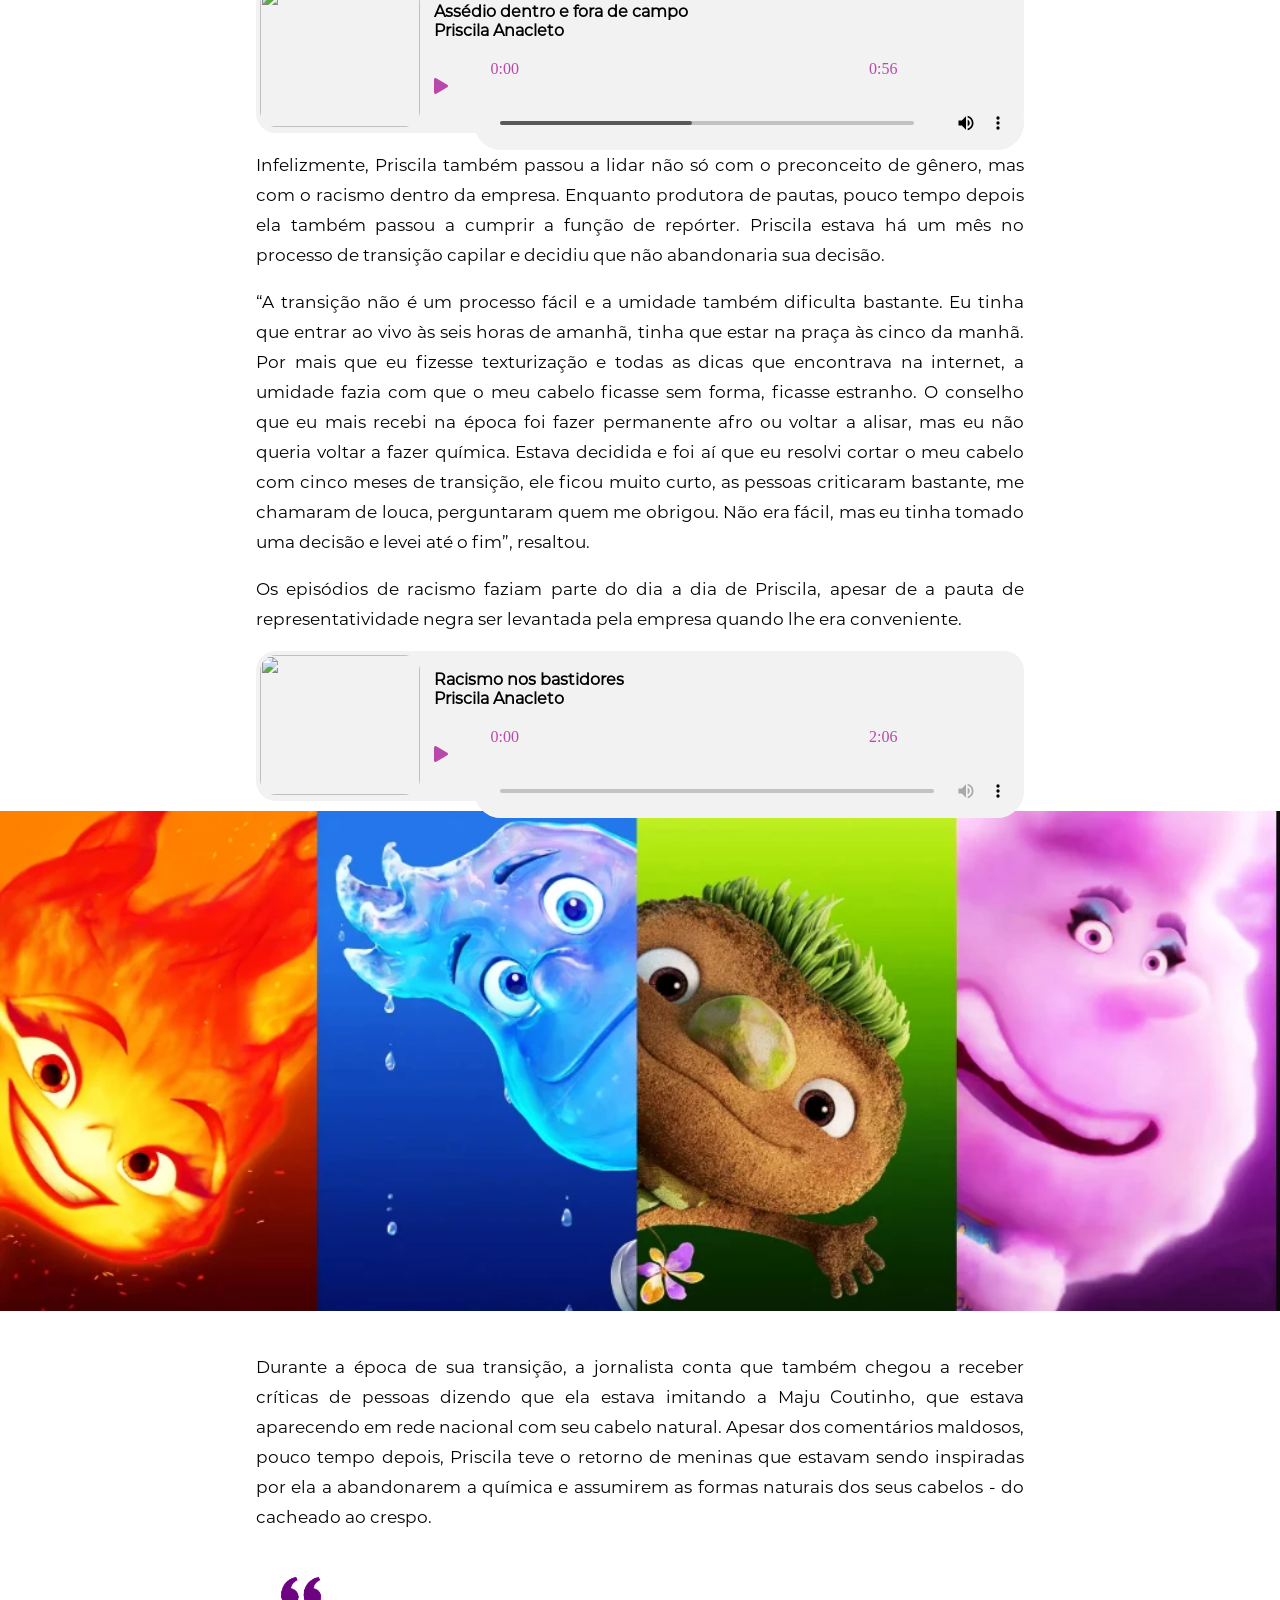
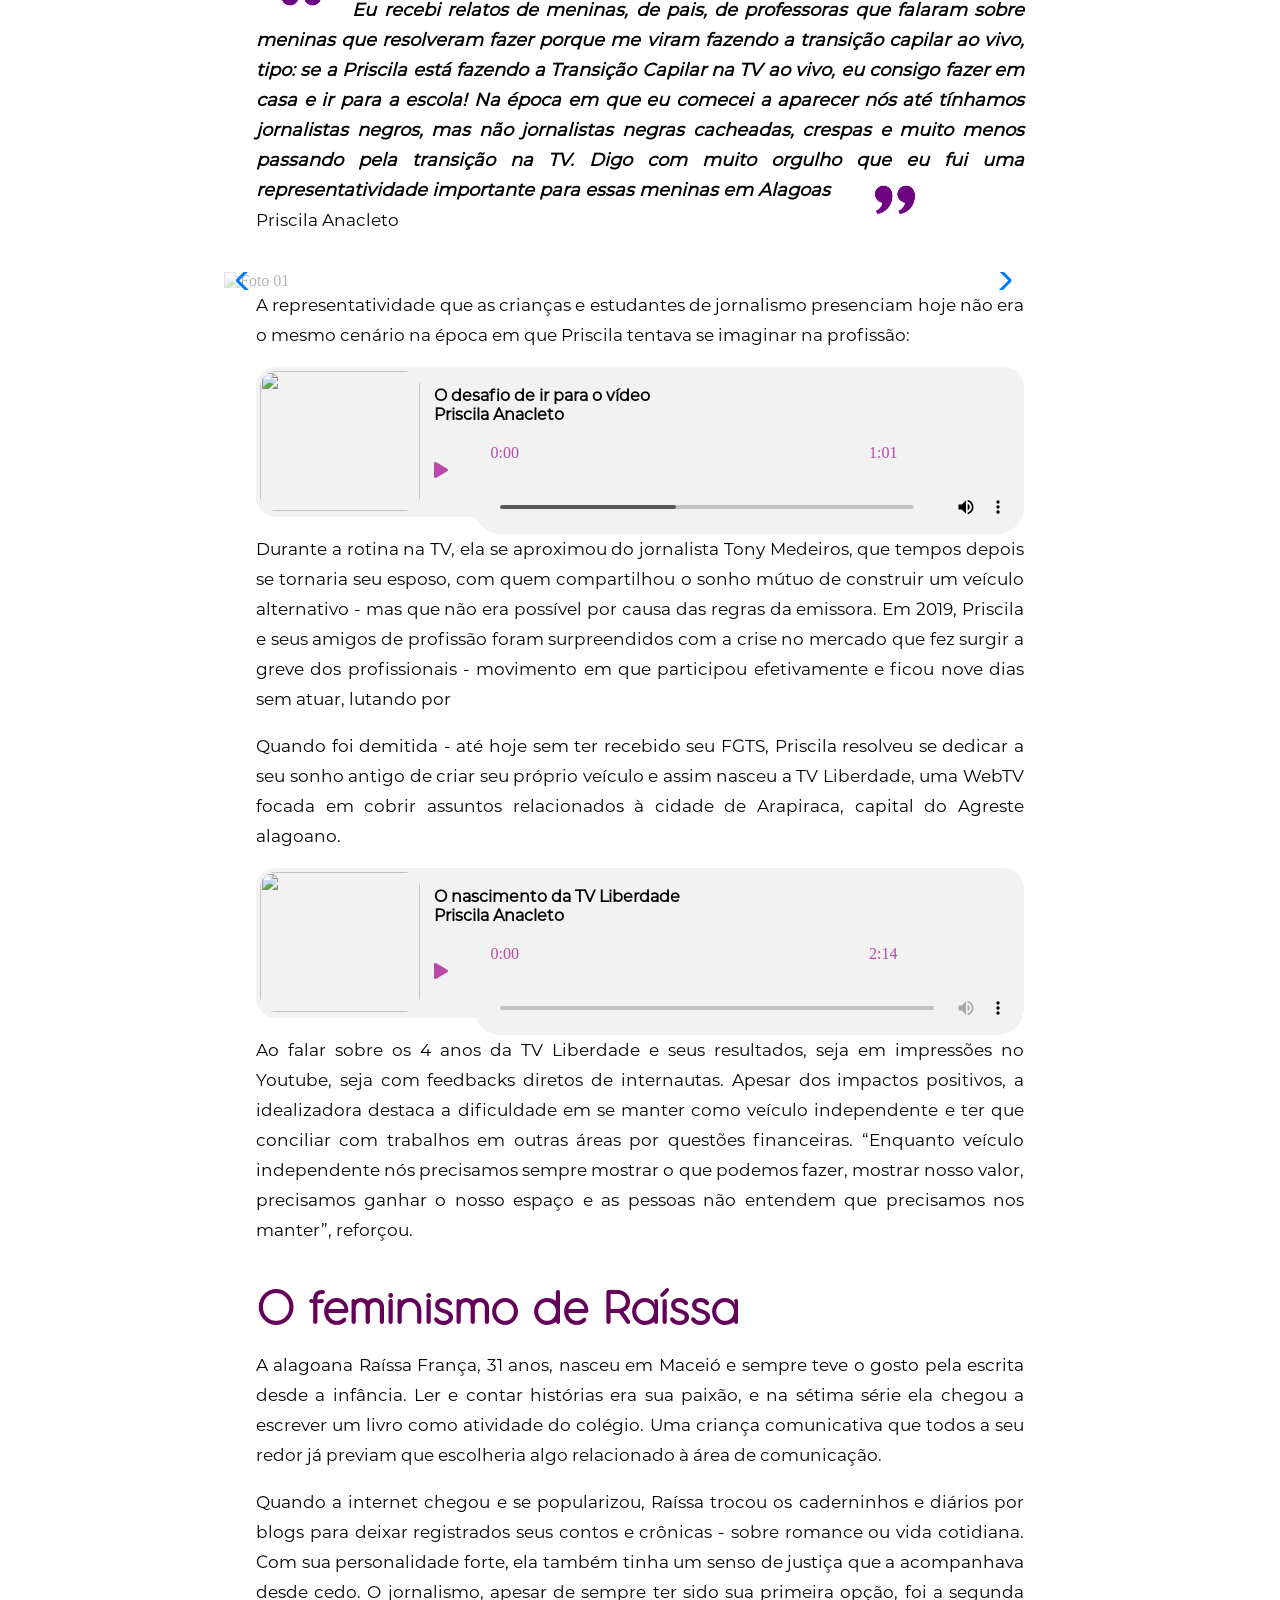
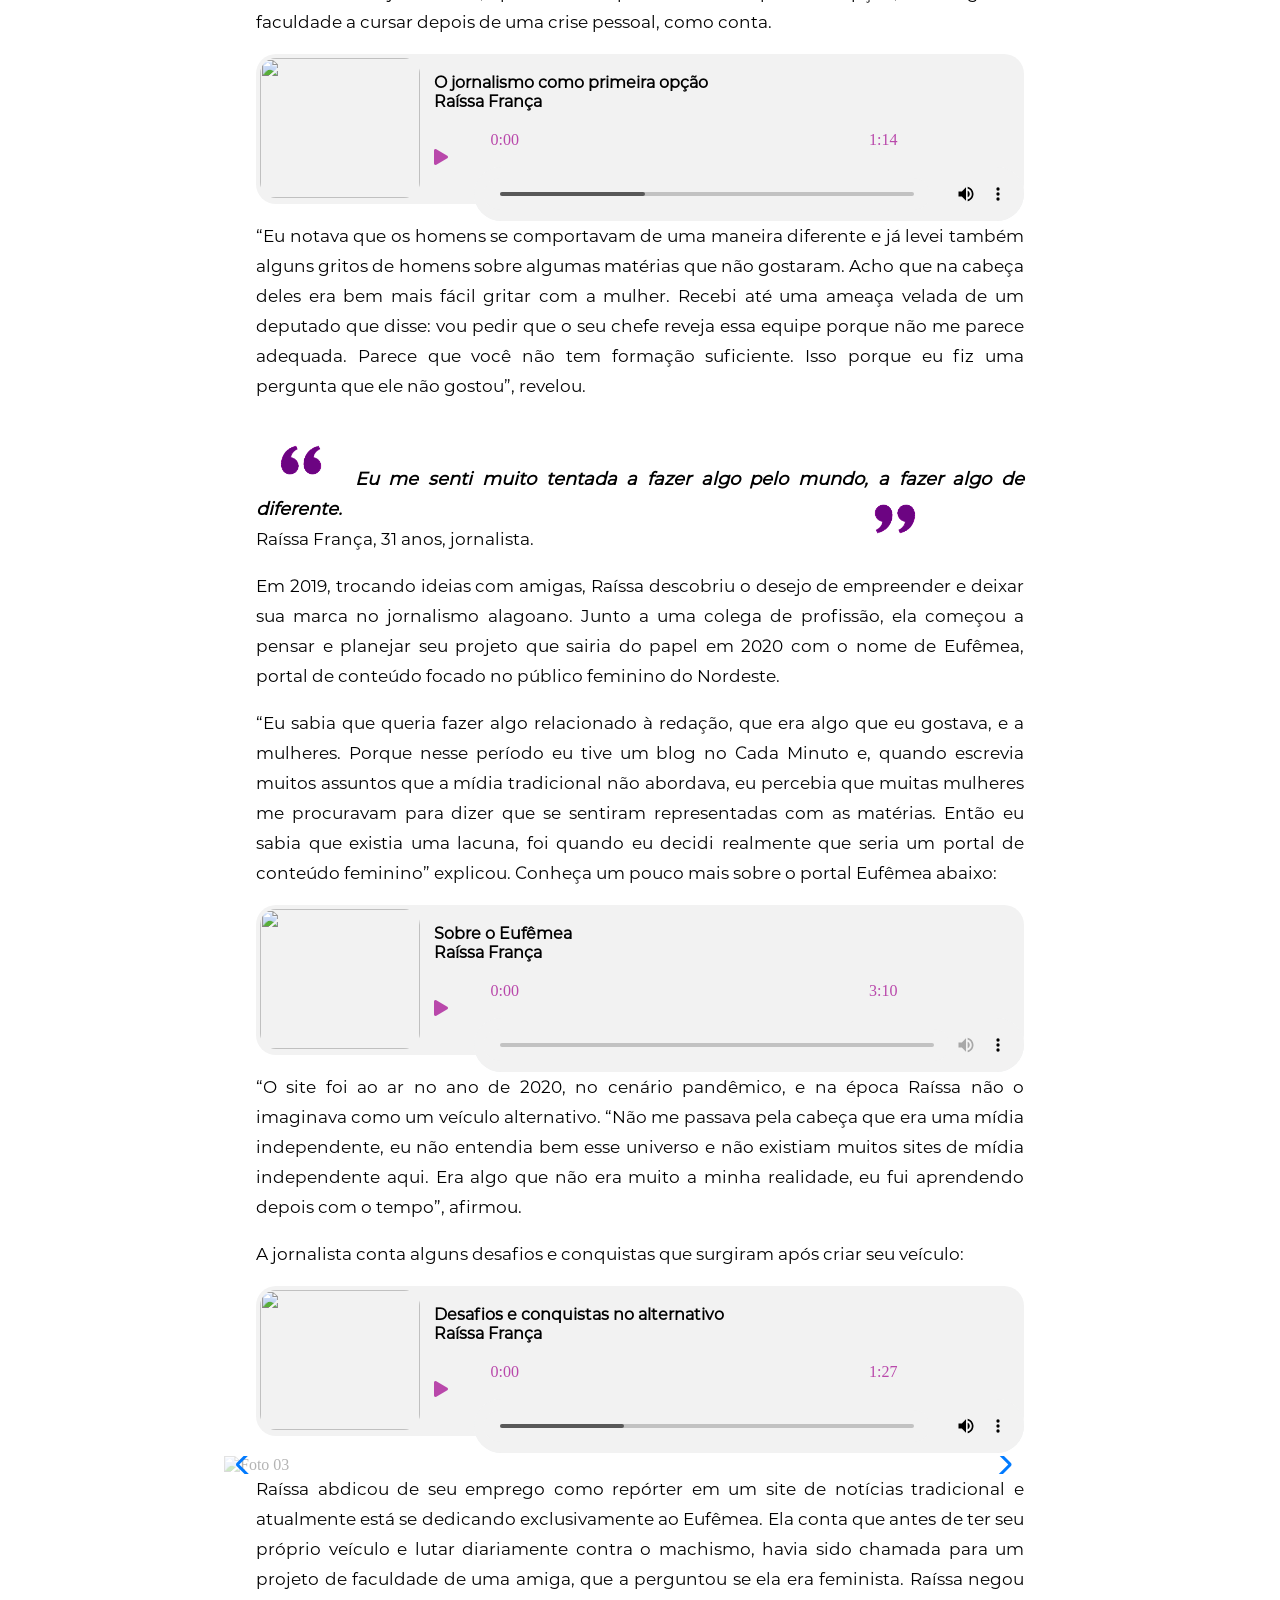
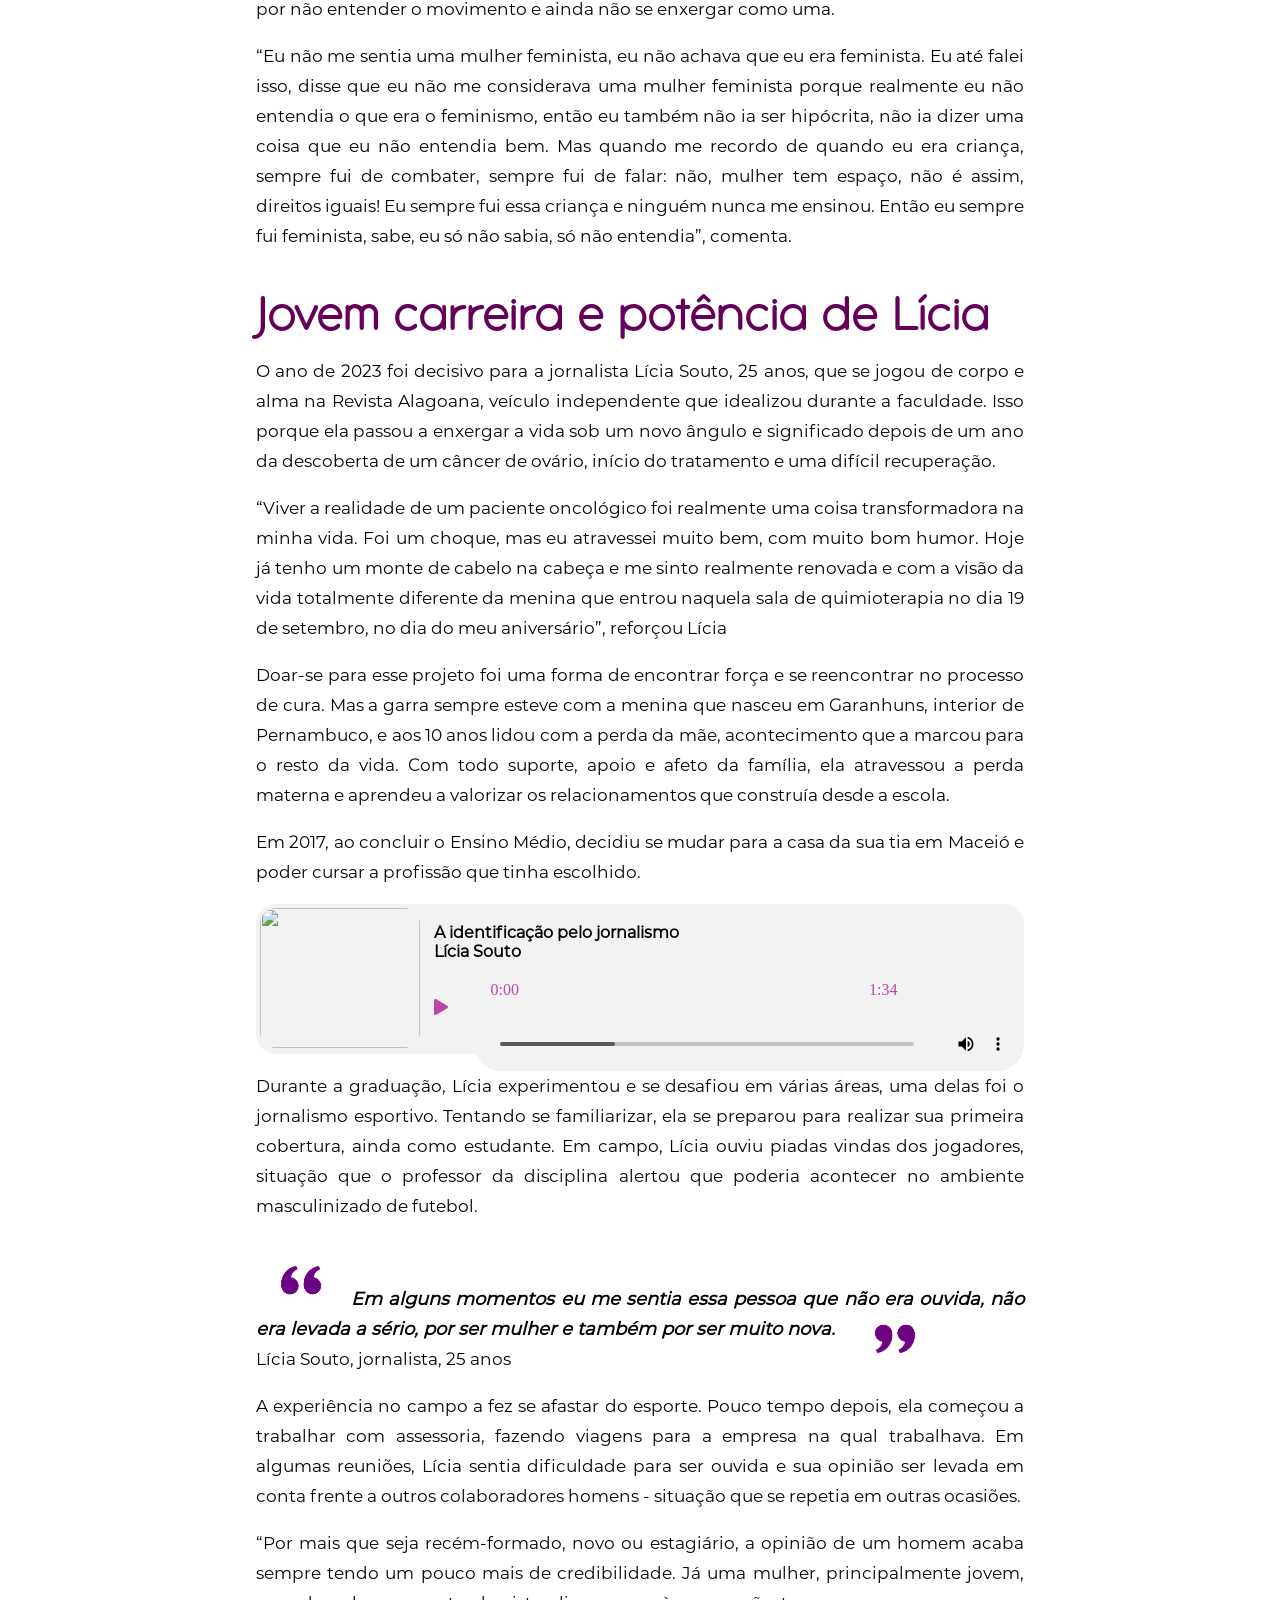
==== commit eae8d868: "Update index.html" ====
--- a/index.html
+++ b/index.html
@@ -26,7 +26,8 @@
     <div>
         <header id="menu">
             <nav>
-
+               
+                   
                 <ul class="nav-list">
                     <div class="menu" id="mobile-menu">
                         <div class="mobile-menu" onclick="fundo()">
@@ -38,14 +39,14 @@
                     </div>
 
                     <li class="li-menu"> <a class="a-navbar" href="sobre.html">Sobre</a></li>
-                    <li class="li-menu"> <a class="a-navbar" href="#Gessika">As mil facetas de Gessika</a></li>
-                    <li class="li-menu"> <a class="a-navbar" href="#Wanessa">O último suspiro de Wanessa</a></li>
-                    <li class="li-menu"> <a class="a-navbar" href="#Priscila">A representatividade de Priscila</a></li>
-                    <li class="li-menu"> <a class="a-navbar" href="#Raissa">O feminismo de Raíssa</a></li>
-                    <li class="li-menu"> <a class="a-navbar" href="#Licia">Jovem carreira e potência de Lícia</a> </li>
-                    <li class="li-menu"> <a class="a-navbar" href="#Polyana">A redescoberta de Polyana</a></li>
-                    <li class="li-menu"> <a class="a-navbar" href="#">Um pulo no COS</a></li>
-                    <li class="li-menu"> <a class="a-navbar" href="#">Mulheres jornalistas que inspiram</a></li>
+                    <li class="li-menu"> <a class="a-navbar" href="#Gessika">Gessika</a></li>
+                    <li class="li-menu"> <a class="a-navbar" href="#Wanessa">Wanessa</a></li>
+                    <li class="li-menu"> <a class="a-navbar" href="#Priscila">Priscila</a></li>
+                    <li class="li-menu"> <a class="a-navbar" href="#Raissa">Raíssa</a></li>
+                    <li class="li-menu"> <a class="a-navbar" href="#Licia">Lícia</a> </li>
+                    <li class="li-menu"> <a class="a-navbar" href="#Polyana">Polyana</a></li>
+                    <li class="li-menu"> <a class="a-navbar" href="#">COS</a></li>
+                    <li class="li-menu"> <a class="a-navbar" href="#">Mulheres jornalistas</a></li>
                     <li class="li-menu"> <a class="a-navbar" href="#video-texto">Topico9</a></li>
                     <li class="li-menu"> <a class="a-navbar" href="#rodape">Topico10</a></li>
 
@@ -89,9 +90,11 @@
             <span class="fonts"> Foto: ALguem ai .com</span>
         </div>
     </div>
+    <div class="Afonte">
     <button onClick="fonte('a');">A+</button> <!-- Botão + -->
     <button onClick="fonte('n');" title="Normal">A</button> <!-- Botão - -->
     <button onClick="fonte('d');">A-</button> <!-- Botão - -->
+</div>
     <section class="body-site" id="titulo">
         <div class="container">
             <div class="box">
@@ -163,7 +166,7 @@
             </div>
         </div>
         <br>
-        <img src="img-carrossel/Gessika-t.JPG">
+        <img src="Imgs/_CAPA REPORT.png">
     </section>
 
     <section class="body-site">
@@ -228,6 +231,66 @@
                     professores. Foi em uma gincana do colégio sobre atualidades, respondendo perguntas sobre as
                     eleições dos Estados Unidos, que ela decidiu de uma vez por todas pela profissão.
                 </p>
+                <div class="div-slide">
+
+                    <main class="main-slide">
+
+                        <span class="span-slide"></span>
+                        <div class="swiper">
+                            <div class="swiper-wrapper">
+
+                                <div class="swiper-slide">
+                                    <div class="project-img">
+                                        <img src="./img-carrossel/G03.jpeg" class="img-s" alt="Foto 01">
+                                        <div class="leganda-carrosel">Trabalhando na Radioweb no estúdio em Alagoas  
+                                        </div>
+
+                                    </div>
+                                </div>
+                                <div class="swiper-slide">
+                                    <div class="project-img">
+
+                                        <img src="./img-carrossel/G01.jpeg" class="img-s" alt="Foto 02">
+
+                                        <div class="leganda-carrosel">Primeiro prêmio como profissional 
+                                        </div>
+
+                                    </div>
+                                </div>
+                                <div class="swiper-slide">
+                                    <div class="project-img">
+                                        <img src="./img-carrossel/G02.jpeg" class="img-s" alt="Foto 03">
+                                        <div class="leganda-carrosel">Conquista do primeiro pêmio nacional
+                                        </div>
+                                    </div>
+                                </div>
+                                <div class="swiper-slide">
+                                    <div class="project-img">
+                                        <img src="./img-carrossel/G04.jpeg "class=" img-s" alt="Foto 03">
+                                        <div class="leganda-carrosel">Entrevistando o secretário de segurança pública da época
+                                        </div>
+                                    </div>
+                                </div>
+                                <div class="swiper-slide">
+                                    <div class="project-img">
+                                        <img src="./img-carrossel/G05.jpeg" class="img-s" alt="Foto 03">
+                                        <div class="leganda-carrosel"> Conquista do 1º e 3º lugar de rádio do Prêmio Sinturb 2022 
+                                        </div>
+                                    </div>
+                                </div>
+                            </div>
+                            
+                            <div class="swiper-button-prev"></div>
+                            <div class="swiper-button-next"></div>
+                          
+                        </div>
+
+                    </main>
+
+                </div>
+
+
+
                 <p class="text-center">
                     Quando finalizou o Ensino Médio, Géssika se dividiu entre dois cursos: Relações Públicas (RP), pela
                     Universidade Federal de Alagoas (Ufal), e Jornalismo numa faculdade particular. Ralando muito para
@@ -407,31 +470,31 @@
                         livros-reportagem, o jornalismo se tornou uma opção de profissão. </p>
                     <div class="audio-box">
 
-                        <img src="Imgs/wanessa1.jpg" class="img-audio">
+                        <img src="img-carrossel/Wanessa-AD.jpg" class="img-audio">
 
                         <div class="a">
                             <span class="marquee">
                                 <br>
-                                TEXTO<br>
-                                <span>Subtitulo</span>
+                                A escolha pelo jornalismo<br>
+                                <span>Wanessa Oliveira</span>
                             </span>
 
                             <div class="audiobody">
 
                                 <div class="player">
                                     <div class="control">
-                                        <div id="current">0:00</div>
-                                        <div>2:40</div>
-
-                                    </div>
-
-                                </div>
-                                <i class="fas fa-play" id="playbtn3"></i>
+                                        <div id="currentW" class="current-class">0:00</div>
+                                        <div>1:35</div>
+
+                                    </div>
+
+                                </div>
+                                <i class="fas fa-play" id="playbtnW"  ></i>
                                 <div class="info">
-                                    <audio controls id="WANESSA1">
-                                        <source src="audio/03. GÉSSIKA.mp3" type="audio/mpeg">
-                                        <source src="audio/03. GÉSSIKA.mp3" type="audio/ogg">
-                                        <source src="audio/03. GÉSSIKA.mp3" type="audio/wav">
+                                    <audio controls id="playerW">
+                                        <source src="audio/01. WANESSA.mp3" type="audio/mpeg">
+                                        <source src="audio/01. WANESSA.mp3" type="audio/ogg">
+                                        <source src="audio/01. WANESSA.mp3" type="audio/wav">
                                     </audio>
 
                                 </div>
@@ -495,42 +558,42 @@
                     jornalista.</p>
                 <p class="text-center">Após sua demissão, Wanessa se juntou a outros amigos jornalistas para
                     construir a Mídia Caeté - uma cooperativa de jornalismo local e independente. </p>
-
-                <div class="audio-box">
-
-                    <img src="Imgs/wanessa2.jpg" class="img-audio">
-
-                    <div class="a">
-                        <span class="marquee">
-                            <br>
-                            TEXTO<br>
-                            <span>Subtitulo</span>
-                        </span>
-
-                        <div class="audiobody">
-
-                            <div class="player">
-                                <div class="control">
-                                    <div id="current">0:00</div>
-                                    <div>2:40</div>
-
-                                </div>
-
-                            </div>
-                            <i class="fas fa-play" id="playbtn3"></i>
-                            <div class="info">
-                                <audio controls id="WANESSA2">
-                                    <source src="audio/03. GÉSSIKA.mp3" type="audio/mpeg">
-                                    <source src="audio/03. GÉSSIKA.mp3" type="audio/ogg">
-                                    <source src="audio/03. GÉSSIKA.mp3" type="audio/wav">
-                                </audio>
-
-                            </div>
-                        </div>
-
-
+                    <div class="audio-box">
+
+                        <img src="img-carrossel/Wanessa-AD.jpg" class="img-audio">
+
+                        <div class="a">
+                            <span class="marquee">
+                                <br>
+                                A idealização da Mídia Caeté<br>
+                                <span>Wanessa Oliveira</span>
+                            </span>
+
+                            <div class="audiobody">
+
+                                <div class="player">
+                                    <div class="control">
+                                        <div id="currentW1" class="current-class">0:00</div>
+                                        <div>2:32</div>
+
+                                    </div>
+
+                                </div>
+                                <i class="fas fa-play" id="playbtnW1"  ></i>
+                                <div class="info">
+                                    <audio controls id="playerW1">
+                                        <source src="audio/02. WANESSA.mp3" type="audio/mpeg">
+                                        <source src="audio/02. WANESSA.mp3" type="audio/ogg">
+                                        <source src="audio/02. WANESSA.mp3" type="audio/wav">
+                                    </audio>
+
+                                </div>
+                            </div>
+
+
+                        </div>
                     </div>
-                </div>
+
                 <p class="text-center">Apesar de todos os avanços, para a jornalista, a sustentabilidade é uma das
                     maiores dificuldades no jornalismo independente.</p>
                 <p class="text-center-citacao"><q>A gente abre mão da publicidade e
@@ -590,31 +653,31 @@
 
                 <div class="audio-box">
 
-                    <img src="Imgs/Priscila1.jpg" class="img-audio">
+                    <img src="img-carrossel/Priscila-AD.jpg" class="img-audio">
 
                     <div class="a">
                         <span class="marquee">
                             <br>
-                            TEXTO<br>
-                            <span>Subtitulo</span>
+                            Assédio dentro e fora de campo<br>
+                            <span>Priscila Anacleto</span>
                         </span>
 
                         <div class="audiobody">
 
                             <div class="player">
                                 <div class="control">
-                                    <div id="current">0:00</div>
-                                    <div>2:40</div>
-
-                                </div>
-
-                            </div>
-                            <i class="fas fa-play" id="playbtn3"></i>
+                                    <div id="currentP" class="current-class">0:00</div>
+                                    <div>0:56</div>
+
+                                </div>
+
+                            </div>
+                            <i class="fas fa-play" id="playbtnP"  ></i>
                             <div class="info">
-                                <audio controls id="Priscila1">
-                                    <source src="audio/03. GÉSSIKA.mp3" type="audio/mpeg">
-                                    <source src="audio/03. GÉSSIKA.mp3" type="audio/ogg">
-                                    <source src="audio/03. GÉSSIKA.mp3" type="audio/wav">
+                                <audio controls id="playerP">
+                                    <source src="audio/01. PRISCILA.mp3" type="audio/mpeg">
+                                    <source src="audio/01. PRISCILA.mp3" type="audio/ogg">
+                                    <source src="audio/01. PRISCILA.mp3" type="audio/wav">
                                 </audio>
 
                             </div>
@@ -623,6 +686,7 @@
 
                     </div>
                 </div>
+
                 <p class="text-center">Infelizmente, Priscila também passou a lidar não só com o preconceito de gênero,
                     mas com o racismo dentro da empresa. Enquanto produtora de pautas, pouco tempo depois ela também
                     passou a cumprir a função de repórter. Priscila estava há um mês no processo de transição capilar e
@@ -648,31 +712,31 @@
                 </p>
                 <div class="audio-box">
 
-                    <img src="Imgs/Priscila2.jpg" class="img-audio">
+                    <img src="img-carrossel/Priscila-AD.jpg" class="img-audio">
 
                     <div class="a">
                         <span class="marquee">
                             <br>
-                            TEXTO<br>
-                            <span>Subtitulo</span>
+                            Racismo nos bastidores<br>
+                            <span>Priscila Anacleto</span>
                         </span>
 
                         <div class="audiobody">
 
                             <div class="player">
                                 <div class="control">
-                                    <div id="current">0:00</div>
-                                    <div>2:40</div>
-
-                                </div>
-
-                            </div>
-                            <i class="fas fa-play" id="playbtn3"></i>
+                                    <div id="currentP1" class="current-class">0:00</div>
+                                    <div>2:06</div>
+
+                                </div>
+
+                            </div>
+                            <i class="fas fa-play" id="playbtnP1"  ></i>
                             <div class="info">
-                                <audio controls id="Priscila2">
-                                    <source src="audio/03. GÉSSIKA.mp3" type="audio/mpeg">
-                                    <source src="audio/03. GÉSSIKA.mp3" type="audio/ogg">
-                                    <source src="audio/03. GÉSSIKA.mp3" type="audio/wav">
+                                <audio controls id="playerP1">
+                                    <source src="audio/02. PRISCILA.mp3" type="audio/mpeg">
+                                    <source src="audio/02. PRISCILA.mp3" type="audio/ogg">
+                                    <source src="audio/02. PRISCILA.mp3" type="audio/wav">
                                 </audio>
 
                             </div>
@@ -685,78 +749,7 @@
             </div>
         </div>
     </section>
-    <section class="body-site">
-        <div class="container">
-            <div class="box">
-
-                <div class="div-slide">
-
-                    <main class="main-slide">
-
-                        <span class="span-slide"></span>
-                        <div class="swiper">
-                            <div class="swiper-wrapper">
-
-                                <div class="swiper-slide">
-                                    <div class="project-img">
-                                        <img src="./img-carrossel/flavia05.jpeg" class="img-s" alt="Foto 01">
-                                        <div class="leganda-carrosel"> O longa estreou nos cinemas mundiais ainda em
-                                            junho, se tornando a animação que mais <br><span class="contador">1/3</span>
-                                        </div>
-
-                                    </div>
-                                </div>
-                                <div class="swiper-slide">
-                                    <div class="project-img">
-
-                                        <img src="./img/flavia02.jpeg" class="img-s" alt="Foto 02">
-
-                                        <div class="leganda-carrosel"> O longa estreou nos cinemas mundiais ainda em
-                                            junho, se tornando a animação que mais <br><span class="contador">2/3</span>
-                                        </div>
-
-                                    </div>
-                                </div>
-                                <div class="swiper-slide">
-                                    <div class="project-img">
-                                        <img src="./img-carrossel/flavia02.jpeg class=" img-s" alt="Foto 03">
-                                        <div class="leganda-carrosel"> O longasddsadsaasda estreou nos cinemas mundiais
-                                            ainda em
-                                            junho, se tornando a animação que mais <br><span class="contador">3/3</span>
-                                        </div>
-                                    </div>
-                                </div>
-                                <div class="swiper-slide">
-                                    <div class="project-img">
-                                        <img src="./img/flavia04.jpeg" class="img-s" alt="Foto 03">
-                                        <div class="leganda-carrosel"> O longasddsadsaasda estreou nos cinemas mundiais
-                                            ainda em
-                                            junho, se tornando a animação que mais <br><span class="contador">4/3</span>
-                                        </div>
-                                    </div>
-                                </div>
-                                <div class="swiper-slide">
-                                    <div class="project-img">
-                                        <img src="./img/flavia05.jpeg" class="img-s" alt="Foto 03">
-                                        <div class="leganda-carrosel"> O longasddsadsaasda estreou nos cinemas mundiais
-                                            ainda em
-                                            junho, se tornando a animação que mais <br><span class="contador">5/3</span>
-                                        </div>
-                                    </div>
-                                </div>
-                            </div>
-
-                            <div class="swiper-button-prev"></div>
-                            <div class="swiper-button-next"></div>
-
-                        </div>
-
-                    </main>
-
-                </div>
-            </div>
-        </div>
-    </section>
+   
     <img src="Imgs/img.png">
     <section class="body-site">
         <div class="container">
@@ -767,10 +760,7 @@
                     nacional com seu cabelo natural. Apesar dos comentários maldosos, pouco tempo depois, Priscila teve
                     o retorno de meninas que estavam sendo inspiradas por ela a abandonarem a química e assumirem as
                     formas naturais dos seus cabelos - do cacheado ao crespo.
-                </p>
-
-                <p class="text-center-citacao"><q></p>
-                <p class="text-center-citacao"><img class="aspas" src="Imgs/aspas.png">
+                </p>  <p class="text-center-citacao"><img class="aspas" src="Imgs/aspas.png">
                     <span class="text-center-citacao2">Eu recebi relatos de meninas, de
                         pais, de professoras que falaram sobre meninas que resolveram fazer porque me viram fazendo a
                         transição capilar ao vivo, tipo: se a Priscila está fazendo a Transição Capilar na TV ao vivo,
@@ -781,37 +771,92 @@
                         meninas em Alagoas
                     </span> <img class="aspas1" src="Imgs/aspas.baixo.png"><br> <span
                         class="text-center-citacao">Priscila Anacleto</span>
-                </p>
+                </p>        
+                <div class="div-slide">
+
+                    <main class="main-slide">
+
+                        <span class="span-slide"></span>
+                        <div class="swiper">
+                            <div class="swiper-wrapper">
+
+                                <div class="swiper-slide">
+                                    <div class="project-img">
+                                        <img src="./img-carrossel/P01.jpeg" class="img-s" alt="Foto 01">
+                                        <div class="leganda-carrosel">Recebendo a entrega do Prêmio Destaque 2022 pela TV Liberdade
+                                        </div>
+
+                                    </div>
+                                </div>
+                                <div class="swiper-slide">
+                                    <div class="project-img">
+
+                                        <img src="./img-carrossel/P02.jpeg" class="img-s" alt="Foto 02">
+
+                                        <div class="leganda-carrosel">Meninas do Grupo Tereza de Benguela que foram incentivadas pela transição capilar de Priscila
+                                        </div>
+
+                                    </div>
+                                </div>
+                                <div class="swiper-slide">
+                                    <div class="project-img">
+                                        <img src="./img-carrossel/P03.jpeg" class="img-s" alt="Foto 03">
+                                        <div class="leganda-carrosel">Priscila em reportagem externa para TV
+                                        </div>
+                                    </div>
+                                </div>
+                                <div class="swiper-slide">
+                                    <div class="project-img">
+                                        <img src="./img-carrossel/P04.jpeg "class=" img-s" alt="Foto 03">
+                                        <div class="leganda-carrosel">Defesa do TCC sobre a banda de reggae Vibrações
+                                        </div>
+                                    </div>
+                                </div>
+                               
+                                
+                            </div>
+                            
+                            <div class="swiper-button-prev"></div>
+                            <div class="swiper-button-next"></div>
+                          
+                        </div>
+
+                    </main>
+
+                </div>
                 <p class="text-center">A representatividade que as crianças e estudantes de jornalismo presenciam hoje
                     não era o mesmo cenário na época em que Priscila tentava se imaginar na profissão:
                 </p>
+               
+               
                 <div class="audio-box">
 
-                    <img src="Imgs/Priscila2.jpg" class="img-audio">
+                    <img src="img-carrossel/Priscila-AD.jpg" class="img-audio">
 
                     <div class="a">
                         <span class="marquee">
                             <br>
-                            TEXTO<br>
-                            <span>Subtitulo</span>
+                            O desafio de ir para o vídeo<br>
+                            <span>Priscila Anacleto</span>
                         </span>
 
                         <div class="audiobody">
 
                             <div class="player">
                                 <div class="control">
-                                    <div id="current">0:00</div>
-                                    <div>2:40</div>
-
-                                </div>
-
-                            </div>
-                            <i class="fas fa-play" id="playbtn3"></i>
+                                    <div id="currentP2" class="current-class">0:00</div>
+                                    <div>1:01</div>
+
+                                </div>
+
+                            </div>
+                            <i class="fas fa-play" id="playbtnP2"  ></i>
                             <div class="info">
-                                <audio controls id="Priscila2">
-                                    <source src="audio/03. GÉSSIKA.mp3" type="audio/mpeg">
-                                    <source src="audio/03. GÉSSIKA.mp3" type="audio/ogg">
-                                    <source src="audio/03. GÉSSIKA.mp3" type="audio/wav">
+                                <audio controls id="playerP2">
+                                    <source src="audio/03. PRISCILA.mp3" type="audio/mpeg">
+                                    <source src="audio/03. PRISCILA.mp3" type="audio/mpeg">
+                                    <source src="audio/03. PRISCILA.mp3" type="audio/ogg">
+                                    <source src="audio/03. PRISCILA.mp3" type="audio/wav">
                                 </audio>
 
                             </div>
@@ -820,6 +865,9 @@
 
                     </div>
                 </div>
+              
+
+                   
                 <p class="text-center">Durante a rotina na TV, ela se aproximou do jornalista Tony Medeiros, que tempos
                     depois se tornaria seu esposo, com quem compartilhou o sonho mútuo de construir um veículo
                     alternativo - mas que não era possível por causa das regras da emissora. Em 2019, Priscila e seus
@@ -833,31 +881,32 @@
                 </p>
                 <div class="audio-box">
 
-                    <img src="Imgs/Priscila2.jpg" class="img-audio">
+                    <img src="img-carrossel/Priscila-AD.jpg" class="img-audio">
 
                     <div class="a">
                         <span class="marquee">
                             <br>
-                            TEXTO<br>
-                            <span>Subtitulo</span>
+                            O nascimento da TV Liberdade<br>
+                            <span>Priscila Anacleto</span>
                         </span>
 
                         <div class="audiobody">
 
                             <div class="player">
                                 <div class="control">
-                                    <div id="current">0:00</div>
-                                    <div>2:40</div>
-
-                                </div>
-
-                            </div>
-                            <i class="fas fa-play" id="playbtn3"></i>
+                                    <div id="currentP3" class="current-class">0:00</div>
+                                    <div>2:14</div>
+
+                                </div>
+
+                            </div>
+                            <i class="fas fa-play" id="playbtnP3"  ></i>
                             <div class="info">
-                                <audio controls id="Priscila2">
-                                    <source src="audio/03. GÉSSIKA.mp3" type="audio/mpeg">
-                                    <source src="audio/03. GÉSSIKA.mp3" type="audio/ogg">
-                                    <source src="audio/03. GÉSSIKA.mp3" type="audio/wav">
+                                <audio controls id="playerP3">
+                                    <source src="audio/04. PRISCILA.mp3" type="audio/mpeg">
+                                    <source src="audio/04. PRISCILA.mp3" type="audio/mpeg">
+                                    <source src="audio/04. PRISCILA.mp3" type="audio/ogg">
+                                    <source src="audio/04. PRISCILA.mp3" type="audio/wav">
                                 </audio>
 
                             </div>
@@ -893,42 +942,41 @@
                     uma crise pessoal, como conta.</p>
 
 
-                <div class="audio-box">
-
-                    <img src="Imgs/Raissa1.jpg" class="img-audio">
-
-                    <div class="a">
-                        <span class="marquee">
-                            <br>
-                            TEXTO<br>
-                            <span>Subtitulo</span>
-                        </span>
-
-                        <div class="audiobody">
-
-                            <div class="player">
-                                <div class="control">
-                                    <div id="current">0:00</div>
-                                    <div>2:40</div>
-
-                                </div>
-
-                            </div>
-                            <i class="fas fa-play" id="playbtn3"></i>
-                            <div class="info">
-                                <audio controls id="Raissa1">
-                                    <source src="audio/03. GÉSSIKA.mp3" type="audio/mpeg">
-                                    <source src="audio/03. GÉSSIKA.mp3" type="audio/ogg">
-                                    <source src="audio/03. GÉSSIKA.mp3" type="audio/wav">
-                                </audio>
-
-                            </div>
-                        </div>
-
-
+                    <div class="audio-box">
+
+                        <img src="img-carrossel/Raíssa-AD.jpg" class="img-audio">
+    
+                        <div class="a">
+                            <span class="marquee">
+                                <br>
+                                O jornalismo como primeira opção<br>
+                                <span>Raíssa França</span>
+                            </span>
+    
+                            <div class="audiobody">
+    
+                                <div class="player">
+                                    <div class="control">
+                                        <div id="currentR" class="current-class">0:00</div>
+                                        <div>1:14</div>
+    
+                                    </div>
+    
+                                </div>
+                                <i class="fas fa-play" id="playbtnR"  ></i>
+                                <div class="info">
+                                    <audio controls id="playerR">
+                                        <source src="audio/01. RAÍSSA.mp3" type="audio/mpeg">
+                                        <source src="audio/01. RAÍSSA.mp3" type="audio/ogg">
+                                        <source src="audio/01. RAÍSSA.mp3" type="audio/wav">
+                                    </audio>
+    
+                                </div>
+                            </div>
+    
+    
+                        </div>
                     </div>
-                </div>
-
                 <p class="text-center"><q>Eu notava que os homens se comportavam de uma maneira diferente e já levei
                         também alguns gritos de homens sobre algumas matérias que não gostaram. Acho que na cabeça deles
                         era
@@ -958,31 +1006,31 @@
                 </p>
                 <div class="audio-box">
 
-                    <img src="Imgs/Raissa1.jpg" class="img-audio">
+                    <img src="img-carrossel/Raíssa-AD.jpg" class="img-audio">
 
                     <div class="a">
                         <span class="marquee">
                             <br>
-                            TEXTO<br>
-                            <span>Subtitulo</span>
+                            Sobre o Eufêmea<br>
+                            <span>Raíssa França</span>
                         </span>
 
                         <div class="audiobody">
 
                             <div class="player">
                                 <div class="control">
-                                    <div id="current">0:00</div>
-                                    <div>2:40</div>
-
-                                </div>
-
-                            </div>
-                            <i class="fas fa-play" id="playbtn3"></i>
+                                    <div id="currentR1" class="current-class">0:00</div>
+                                    <div>3:10</div>
+
+                                </div>
+
+                            </div>
+                            <i class="fas fa-play" id="playbtnR1"  ></i>
                             <div class="info">
-                                <audio controls id="Raissa1">
-                                    <source src="audio/03. GÉSSIKA.mp3" type="audio/mpeg">
-                                    <source src="audio/03. GÉSSIKA.mp3" type="audio/ogg">
-                                    <source src="audio/03. GÉSSIKA.mp3" type="audio/wav">
+                                <audio controls id="playerR1">
+                                    <source src="audio/02. RAÍSSA.mp3" type="audio/mpeg">
+                                    <source src="audio/02. RAÍSSA.mp3" type="audio/ogg">
+                                    <source src="audio/02. RAÍSSA.mp3" type="audio/wav">
                                 </audio>
 
                             </div>
@@ -998,36 +1046,36 @@
                         eu não entendia bem esse universo e não existiam muitos sites de mídia independente aqui. Era
                         algo
                         que não era muito a minha realidade, eu fui aprendendo depois com o tempo</q>, afirmou. </p>
-                <p class="text-center">A jornalista conta alguns desafios que surgiram após criar seu veículo:
+                <p class="text-center">A jornalista conta alguns desafios e conquistas que surgiram após criar seu veículo:
 
                 </p>
                 <div class="audio-box">
 
-                    <img src="Imgs/Raissa1.jpg" class="img-audio">
+                    <img src="img-carrossel/Raíssa-AD.jpg" class="img-audio">
 
                     <div class="a">
                         <span class="marquee">
                             <br>
-                            TEXTO<br>
-                            <span>Subtitulo</span>
+                            Desafios e conquistas no alternativo<br>
+                            <span>Raíssa França</span>
                         </span>
 
                         <div class="audiobody">
 
                             <div class="player">
                                 <div class="control">
-                                    <div id="current">0:00</div>
-                                    <div>2:40</div>
-
-                                </div>
-
-                            </div>
-                            <i class="fas fa-play" id="playbtn3"></i>
+                                    <div id="currentR2" class="current-class">0:00</div>
+                                    <div>1:27</div>
+
+                                </div>
+
+                            </div>
+                            <i class="fas fa-play" id="playbtnR2"  ></i>
                             <div class="info">
-                                <audio controls id="Raissa1">
-                                    <source src="audio/03. GÉSSIKA.mp3" type="audio/mpeg">
-                                    <source src="audio/03. GÉSSIKA.mp3" type="audio/ogg">
-                                    <source src="audio/03. GÉSSIKA.mp3" type="audio/wav">
+                                <audio controls id="playerR2">
+                                    <source src="audio/03. RAÍSSA.mp3" type="audio/mpeg">
+                                    <source src="audio/03. RAÍSSA.mp3" type="audio/ogg">
+                                    <source src="audio/03. RAÍSSA.mp3" type="audio/wav">
                                 </audio>
 
                             </div>
@@ -1036,6 +1084,71 @@
 
                     </div>
                 </div>
+                <div class="div-slide">
+
+                    <main class="main-slide">
+
+                        <span class="span-slide"></span>
+                        <div class="swiper">
+                            <div class="swiper-wrapper">
+
+                                <div class="swiper-slide">
+                                    <div class="project-img">
+                                        <img src="./img-carrossel/R01.jpeg" class="img-s" alt="Foto 01">
+                                        <div class="leganda-carrosel">Conquista do Troféu Mulher Imprensa 2023
+                                        </div>
+
+                                    </div>
+                                </div>
+                                <div class="swiper-slide">
+                                    <div class="project-img">
+
+                                        <img src="./img-carrossel/R02.jpeg" class="img-s" alt="Foto 02">
+
+                                        <div class="leganda-carrosel">Trabalhando para o portal em que começou como estagiária de jornalismo
+                                        </div>
+
+                                    </div>
+                                </div>
+                                <div class="swiper-slide">
+                                    <div class="project-img">
+                                        <img src="./img-carrossel/R03.jpeg" class="img-s" alt="Foto 03">
+                                        <div class="leganda-carrosel">Comemoração do aniversário de 3 anos do Eufêmea
+                                        </div>
+                                    </div>
+                                </div>
+                                <div class="swiper-slide">
+                                    <div class="project-img">
+                                        <img src="./img-carrossel/R04.jpeg "class=" img-s" alt="Foto 03">
+                                        <div class="leganda-carrosel">Conclusão do seu processo de transição capilar
+                                        </div>
+                                    </div>
+                                </div>
+                                <div class="swiper-slide">
+                                    <div class="project-img">
+                                        <img src="./img-carrossel/R05.jpeg" class="img-s" alt="Foto 03">
+                                        <div class="leganda-carrosel"> Raíssa com a equipe de redação do Eufêmea
+                                        </div>
+                                    </div>
+                                </div>
+                                <div class="swiper-slide">
+                                    <div class="project-img">
+                                        <img src="./img-carrossel/R06.jpeg" class="img-s" alt="Foto 03">
+                                        <div class="leganda-carrosel"> Apresentação de resultados do Eufêmea após programa de aceleração de negócios
+                                        </div>
+                                    </div>
+                                </div>
+                            </div>
+                            
+                            <div class="swiper-button-prev"></div>
+                            <div class="swiper-button-next"></div>
+                          
+                        </div>
+
+                    </main>
+
+                </div>
+
                 <p class="text-center">Raíssa abdicou de seu emprego como repórter em um site de notícias tradicional e
                     atualmente está se dedicando exclusivamente ao Eufêmea. Ela conta que antes de ter seu próprio
                     veículo e lutar diariamente contra o machismo, havia sido chamada para um projeto de faculdade de
@@ -1088,31 +1201,31 @@
                 </p>
                 <div class="audio-box">
 
-                    <img src="Imgs/Raissa1.jpg" class="img-audio">
+                    <img src="img-carrossel/Lícia-AD.jpg" class="img-audio">
 
                     <div class="a">
                         <span class="marquee">
                             <br>
-                            TEXTO<br>
-                            <span>Subtitulo</span>
+                            A identificação pelo jornalismo<br>
+                            <span>Lícia Souto</span>
                         </span>
 
                         <div class="audiobody">
 
                             <div class="player">
                                 <div class="control">
-                                    <div id="current">0:00</div>
-                                    <div>2:40</div>
-
-                                </div>
-
-                            </div>
-                            <i class="fas fa-play" id="playbtn3"></i>
+                                    <div id="currentL" class="current-class">0:00</div>
+                                    <div>1:34</div>
+
+                                </div>
+
+                            </div>
+                            <i class="fas fa-play" id="playbtnL"  ></i>
                             <div class="info">
-                                <audio controls id="Raissa1">
-                                    <source src="audio/03. GÉSSIKA.mp3" type="audio/mpeg">
-                                    <source src="audio/03. GÉSSIKA.mp3" type="audio/ogg">
-                                    <source src="audio/03. GÉSSIKA.mp3" type="audio/wav">
+                                <audio controls id="playerL">
+                                    <source src="audio/01. LÍCIA.mp3" type="audio/mpeg">
+                                    <source src="audio/01. LÍCIA.mp3" type="audio/ogg">
+                                    <source src="audio/01. LÍCIA.mp3" type="audio/wav">
                                 </audio>
 
                             </div>
@@ -1161,31 +1274,31 @@
                 </p>
                 <div class="audio-box">
 
-                    <img src="Imgs/Raissa1.jpg" class="img-audio">
+                    <img src="img-carrossel/Lícia-AD.jpg" class="img-audio">
 
                     <div class="a">
                         <span class="marquee">
                             <br>
-                            TEXTO<br>
-                            <span>Subtitulo</span>
+                            A identificação pelo jornalismo<br>
+                            <span>Lícia Souto</span>
                         </span>
 
                         <div class="audiobody">
 
                             <div class="player">
                                 <div class="control">
-                                    <div id="current">0:00</div>
-                                    <div>2:40</div>
-
-                                </div>
-
-                            </div>
-                            <i class="fas fa-play" id="playbtn3"></i>
+                                    <div id="currentL1" class="current-class">0:00</div>
+                                    <div>3:04</div>
+
+                                </div>
+
+                            </div>
+                            <i class="fas fa-play" id="playbtnL1"  ></i>
                             <div class="info">
-                                <audio controls id="Raissa1">
-                                    <source src="audio/03. GÉSSIKA.mp3" type="audio/mpeg">
-                                    <source src="audio/03. GÉSSIKA.mp3" type="audio/ogg">
-                                    <source src="audio/03. GÉSSIKA.mp3" type="audio/wav">
+                                <audio controls id="playerL1">
+                                    <source src="audio/02. LÍCIA.mp3" type="audio/mpeg">
+                                    <source src="audio/02. LÍCIA.mp3" type="audio/ogg">
+                                    <source src="audio/02. LÍCIA.mp3" type="audio/wav">
                                 </audio>
 
                             </div>
@@ -1194,6 +1307,7 @@
 
                     </div>
                 </div>
+
 
                 <p class="text-center">A conclusão da graduação, por sua vez, foi um acontecimento significativo
                     na história de Lícia, que se tornou a primeira mulher de sua família a se formar. “Minha mãe
@@ -1202,6 +1316,72 @@
                     momento de pobreza. Eu sou parte da geração que atravessou e mudou essa história”, comenta
                     orgulhosa.
                 </p>
+
+                   <div class="div-slide">
+
+                    <main class="main-slide">
+
+                        <span class="span-slide"></span>
+                        <div class="swiper">
+                            <div class="swiper-wrapper">
+
+                                <div class="swiper-slide">
+                                    <div class="project-img">
+                                        <img src="./img-carrossel/L01.jpeg" class="img-s" alt="Foto 01">
+                                        <div class="leganda-carrosel">Trabalhando na Radioweb no estúdio em Alagoas  
+                                        </div>
+
+                                    </div>
+                                </div>
+                                <div class="swiper-slide">
+                                    <div class="project-img">
+
+                                        <img src="./img-carrossel/L02.jpeg" class="img-s" alt="Foto 02">
+
+                                        <div class="leganda-carrosel">Primeiro prêmio como profissional 
+                                        </div>
+
+                                    </div>
+                                </div>
+                                <div class="swiper-slide">
+                                    <div class="project-img">
+                                        <img src="./img-carrossel/L03.jpeg" class="img-s" alt="Foto 03">
+                                        <div class="leganda-carrosel">Conquista do primeiro pêmio nacional
+                                        </div>
+                                    </div>
+                                </div>
+                                <div class="swiper-slide">
+                                    <div class="project-img">
+                                        <img src="./img-carrossel/L04.jpeg "class=" img-s" alt="Foto 03">
+                                        <div class="leganda-carrosel">Entrevistando o secretário de segurança pública da época
+                                        </div>
+                                    </div>
+                                </div>
+                                <div class="swiper-slide">
+                                    <div class="project-img">
+                                        <img src="./img-carrossel/L05.jpeg" class="img-s" alt="Foto 03">
+                                        <div class="leganda-carrosel"> Conquista do 1º e 3º lugar de rádio do Prêmio Sinturb 2022 
+                                        </div>
+                                    </div>
+                                </div>
+                                <div class="swiper-slide">
+                                    <div class="project-img">
+                                        <img src="./img-carrossel/L06.jpeg" class="img-s" alt="Foto 03">
+                                        <div class="leganda-carrosel"> Conquista do 1º e 3º lugar de rádio do Prêmio Sinturb 2022 
+                                        </div>
+                                    </div>
+                                </div>
+                               
+                            </div>
+                            
+                            <div class="swiper-button-prev"></div>
+                            <div class="swiper-button-next"></div>
+                          
+                        </div>
+
+                    </main>
+
+                </div>
                 <p class="text-center">Lícia não impactou apenas a memória de sua geração, mas impacta também a
                     história do jornalismo alternativo alagoano por fazer parte desse ecossistema que busca por
                     mais diversidade, pluralidade e criticidade. Olhando para trás, desde que se formou na
@@ -1266,7 +1446,57 @@
                         partir disso, surgiu uma reunião de um grupo de jornalistas alagoanos que formaram o Acta, que é
                         onde estou hoje como sócia, junto a outros nove colega</q>, ressaltou Lima.
                 </p>
-
+                <div class="div-slide">
+
+                    <main class="main-slide">
+
+                        <span class="span-slide"></span>
+                        <div class="swiper">
+                            <div class="swiper-wrapper">
+
+                                <div class="swiper-slide">
+                                    <div class="project-img">
+                                        <img src="./img-carrossel/PY02.jpeg" class="img-s" alt="Foto 01">
+                                        <div class="leganda-carrosel">Apresentação do programa Compacta
+                                        </div>
+
+                                    </div>
+                                </div>
+                                <div class="swiper-slide">
+                                    <div class="project-img">
+
+                                        <img src="./img-carrossel/PY01.jpeg" class="img-s" alt="Foto 02">
+
+                                        <div class="leganda-carrosel">Polyana apresentando o programa Impacta
+                                        </div>
+
+                                    </div>
+                                </div>
+                                <div class="swiper-slide">
+                                    <div class="project-img">
+                                        <img src="./img-carrossel/PY03.jpeg" class="img-s" alt="Foto 03">
+                                        <div class="leganda-carrosel">Realizando entrevistas ao vivo para o Acta
+                                        </div>
+                                    </div>
+                                </div>
+                                <div class="swiper-slide">
+                                    <div class="project-img">
+                                        <img src="./img-carrossel/PY04.jpeg "class=" img-s" alt="Foto 03">
+                                        <div class="leganda-carrosel">Polyana em piquete na Greve dos Jornalistas de Alagoas em 2019
+                                        </div>
+                                    </div>
+                                </div>
+                                
+                            </div>
+                            
+                            <div class="swiper-button-prev"></div>
+                            <div class="swiper-button-next"></div>
+                          
+                        </div>
+
+                    </main>
+
+                </div>
                 <p class="text-center">Nascida em Maceió, Polyana teve uma infância tranquila com brincadeiras na rua,
                     andar de bicicleta, jogar chimbra, esconde-esconde, pega-pega, uma criança bem “raiz”, como ela
                     destaca. <q>Sempre fui tida como uma criança boazinha, comportada, quietinha. Então nunca fui de dar
@@ -1288,31 +1518,30 @@
 
                 <div class="audio-box">
 
-                    <img src="Imgs/Raissa1.jpg" class="img-audio">
+                    <img src="img-carrossel/Polyana-AD.jpg" class="img-audio">
 
                     <div class="a">
                         <span class="marquee">
                             <br>
-                            TEXTO<br>
-                            <span>Subtitulo</span>
+                            O chamado para o jornalismo<br>
+                            <span>Polyana Lima</span>
                         </span>
 
                         <div class="audiobody">
 
                             <div class="player">
                                 <div class="control">
-                                    <div id="current">0:00</div>
-                                    <div>2:40</div>
-
-                                </div>
-
-                            </div>
-                            <i class="fas fa-play" id="playbtn3"></i>
+                                    <div id="currentPy" class="current-class">0:00</div>
+                                    <div>2:10</div>
+                                </div>
+
+                            </div>
+                            <i class="fas fa-play" id="playbtnPy"  ></i>
                             <div class="info">
-                                <audio controls id="Raissa1">
-                                    <source src="audio/03. GÉSSIKA.mp3" type="audio/mpeg">
-                                    <source src="audio/03. GÉSSIKA.mp3" type="audio/ogg">
-                                    <source src="audio/03. GÉSSIKA.mp3" type="audio/wav">
+                                <audio controls id="playerPy">
+                                    <source src="audio/01. POLY.mp3" type="audio/mpeg">
+                                    <source src="audio/01. POLY.mp3" type="audio/ogg">
+                                    <source src="audio/01. POLY.mp3" type="audio/wav">
                                 </audio>
 
                             </div>
@@ -1366,35 +1595,35 @@
 
                 <div class="audio-box">
 
-                    <img src="Imgs/Raissa1.jpg" class="img-audio">
+                    <img src="img-carrossel/Polyana-AD.jpg" class="img-audio">
 
                     <div class="a">
                         <span class="marquee">
                             <br>
-                            TEXTO<br>
-                            <span>Subtitulo</span>
+                            Horizontes e possibilidades da área<br>
+                            <span>Polyana Lima</span>
                         </span>
 
                         <div class="audiobody">
 
                             <div class="player">
                                 <div class="control">
-                                    <div id="current">0:00</div>
-                                    <div>2:40</div>
-
-                                </div>
-
-                            </div>
-                            <i class="fas fa-play" id="playbtn3"></i>
+                                    <div id="currentPy1" class="current-class">0:00</div>
+                                    <div>1:49</div>
+                                </div>
+
+                            </div>
+                            <i class="fas fa-play" id="playbtnPy1"  ></i>
                             <div class="info">
-                                <audio controls id="Raissa1">
-                                    <source src="audio/03. GÉSSIKA.mp3" type="audio/mpeg">
-                                    <source src="audio/03. GÉSSIKA.mp3" type="audio/ogg">
-                                    <source src="audio/03. GÉSSIKA.mp3" type="audio/wav">
+                                <audio controls id="playerPy1">
+                                    <source src="audio/02. POLY.mp3" type="audio/mpeg">
+                                    <source src="audio/02. POLY.mp3" type="audio/ogg">
+                                    <source src="audio/02. POLY.mp3" type="audio/wav">
                                 </audio>
 
                             </div>
                         </div>
+
 
                     </div>
                 </div>
--- a/styles.css
+++ b/styles.css
@@ -0,0 +1,695 @@
+body {
+    overflow-x: hidden;
+    margin: 0px;
+    padding: 0%;
+
+}
+
+.head-site {
+    background-image: url(Imgs/headimg.jpg);
+    background-position: center top;
+    background-repeat: no-repeat;
+    background-size: cover;
+    background-attachment: fixed;
+    color: white;
+    padding-top: 100px;
+    padding-bottom: 200px;
+}
+
+.botao-centro {
+    text-align: center;
+}
+
+.botao {
+    border-radius: 10px;
+    background-color: #B948AB;
+    height: 40px;
+
+}
+
+.botao-flutuante {
+    cursor: pointer;
+    position: fixed;
+    right: 15px;
+    bottom: 15px;
+
+    width: 50px;
+    height: 50px;
+    border: 1px solid #FD7D3F;
+    border-radius: 50%;
+    color: #FD7D3F;
+}
+
+.seta {
+    width: 20px;
+    height: 20px;
+}
+
+.box-img {
+    background-image: url(Imgs/headimg.jpg);
+    background-position: center top;
+    background-repeat: no-repeat;
+    background-size: cover;
+    color: white;
+    padding-top: 60px;
+    padding-bottom: 100px;
+}
+
+.container {
+
+    display: flex;
+    flex-direction: row;
+    justify-content: center;
+    align-items: center
+}
+
+#back {
+    position: fixed;
+    top: 0;
+    left: 0;
+    background-color: rgba(0, 0, 0, 0.5);
+    width: 100%;
+    height: 100%;
+    display: none;
+}
+
+.box {
+    width: 60%;
+ 
+}
+
+
+.box-text {
+    background-color: white;
+    color: black;
+    width: 800px;
+    padding-left: 30px;
+    padding-top: 30px;
+    padding-right: 30px;
+    padding: 30px;
+}
+
+
+img {
+    width: 100%;
+    height: 500px;
+}
+
+
+.img-style {
+    width: 400px;
+    height: 400px;
+}
+
+/* rodape*/
+.rodape {
+    padding-top: 30px;
+    color: white;
+    background-color: black;
+}
+
+.icon {
+    width: 50px;
+    height: 50px;
+    text-align: right;
+}
+
+.icon-position {
+    text-align: right;
+}
+
+/*text*/
+@font-face {
+    font-family: 'Montserrat';
+    src: url(Montserrat-Regular.otf);
+
+}
+
+@font-face {
+    font-family: 'Aristotelica';
+    src: url(Zetafonts\ -\ Aristotelica\ Pro\ Text\ Extralight.otf);
+
+}
+
+.text-center {
+    font-family: 'Montserrat';
+    font-size: 17px;
+    text-align: justify;
+    line-height: 30px;
+}
+
+.text-center-citacao {
+    font-family: 'Montserrat';
+    font-size: 17px;
+    text-align: justify;
+    line-height: 30px;
+
+    float: left;
+  
+
+}
+
+.text-center-citacao1 {
+    font-family: 'Montserrat';
+    font-size: 20px;
+    text-align: center;
+    line-height: 30px;
+    font-weight: bold;
+    display: flex;
+    float: right;
+   
+}
+
+.text-center-citacao2 {
+    font-family: 'Montserrat';
+    font-size: 18px;
+    line-height: 30px;
+    font-style: italic ;
+    font-weight: bold;
+}
+
+.body-site {
+    padding-top: 20px;
+    padding-bottom: 10px;
+
+}
+
+
+.text-head {
+    text-align: center;
+
+}
+
+.text-body {
+    font-size: 20px;
+    line-height: 30px;
+}
+
+.title {
+    font-size: 50px;
+    font-family: 'Aristotelica';
+    color:#640059;
+    font-weight: bold;
+    padding-top: 20px;
+}
+.title-one{
+    font-size: 70px;
+    font-family: 'Aristotelica';
+    color:#640059;
+    font-weight: bold
+
+}
+.data-publi{
+    text-align: center;
+    font-weight: bold;
+    font-size: 18px;
+}
+.fonts {
+    font-size: 10px;
+    padding-left: 40%;
+}
+
+.aspas {
+    width: 90px;
+    height: 50px;
+    
+}
+
+.aspas1 {
+    width: 90px;
+    height: 50px;
+    float: right;
+    text-align: left;
+    padding-right:11%;
+}
+
+/* Audio */
+.audio-box {
+    width: 100%;
+    height: 150px;
+    background-color: rgba(242,242,242,255);
+
+    border-radius: 20px;
+    display: flex;
+
+}
+
+.img-audio {
+    width: 160px;
+    height: 140px;
+    padding: 4px;
+    border-radius: 20px;
+    float: left;
+}
+
+.a {
+    padding-left: 10px;
+    flex-direction: column;
+    float: left;
+    text-align: left;
+ 
+}
+.teste{
+  font-size: 20px;
+}
+audio {
+    width: 550px;
+    float: right;
+    padding-right: 50px;
+    
+}
+.player {
+    width: 640px;
+   
+    display: grid;
+    grid-template-columns: 48px 1fr 48px;
+    grid-gap: 16px;
+  
+    position: relative;
+    border-radius: 64px;
+}
+
+.control,#current {
+    height: 100%;
+    display: flex;
+    justify-content: center;
+    align-items: center;
+    
+    padding-left: 20px;
+}
+
+.control{
+    
+    padding-left: 260px
+}
+#playbtn {
+    font-size: 24px;
+    float: left;
+    -webkit-text-stroke-width: 1px;
+    -webkit-text-stroke-color:#640059;
+    cursor: pointer;
+    padding-top: 15px;
+    padding-left: 10px;
+}
+#playbtn1 {
+    font-size: 24px;
+    float: left;
+    -webkit-text-stroke-width: 1px;
+    -webkit-text-stroke-color:#640059;
+    cursor: pointer;
+    padding-top: 15px;
+    padding-left: 10px;
+}
+#playbtn3 {
+    font-size: 24px;
+    float: left;
+    -webkit-text-stroke-width: 1px;
+    -webkit-text-stroke-color:#640059;
+    cursor: pointer;
+    padding-top: 15px;
+    padding-left: 10px;
+}
+#playbtn:hover {
+    background-color: rgba(242,242,242,255);
+}
+
+/* audio 1 G*/
+.control{
+    
+    padding-left: 260px
+}
+.current-class{
+    text-align: right;
+    padding-right: 350px;
+    
+}
+/* audio 2 G*/
+
+
+#progress {
+    display: block;
+    width: var(--progress,0%);
+    background-color: rgb(255, 0, 0);
+    transition: all 1s linear;
+    height: 100%;
+}
+.audiobody{
+    min-height: 100vh;
+  padding-top: 20px;
+    
+    color:  #B948AB;
+}
+.botao-audio {
+    width: 40px;
+    height: 40px;
+    border-radius: 50px;
+    text-align: center;
+    background-color: #0059be;
+    border: 1px solid #000000;
+
+}
+
+
+
+.img-botao {
+    width: 28px;
+    height: 25px;
+
+}
+.marquee{
+    padding-top: 40px;
+    font-family:"Montserrat" ;
+    font-weight: bold
+    
+}
+.subtitulo{
+    padding-top: 10px;
+    font-size: 14px;
+    font-family:"Montserrat" ;
+    
+}
+audio::-webkit-media-controls-panel {
+    background-color: rgba(242,242,242,255);
+}
+
+audio::-webkit-media-controls-play-button {
+    background-color: rgba(242,242,242,255);
+    border-radius: 50%;
+    display: none;
+}
+
+audio::-webkit-media-controls-current-time-display {
+    background-color: rgba(242,242,242,255);
+   display: none;
+}
+
+audio::-webkit-media-controls-time-remaining-display {
+    background-color: rgba(242,242,242,255);
+    display: none;
+
+}
+
+audio::-webkit-media-controls-timeline {
+    border-radius: 40px;
+    background-color: rgba(242,242,242,255);
+
+}
+
+audio::-webkit-media-controls-volume-slider {
+    background-color: rgba(242,242,242,255);
+    border-radius: 50px;
+    padding-left: 10px;
+    padding-right: 10px;
+  
+}
+
+
+audio::-webkit-media-controls-mute-button {
+    background-color: rgba(242,242,242,255);
+    border-radius: 50%;
+
+}
+
+video {
+    padding-left: 20px;
+    border-radius: 50px;
+    width: 500px;
+    height: 500px;
+    
+}
+
+/*nav bar*/
+.a-navbar {
+    color: rgb(0, 0, 0);
+    text-decoration: none;
+
+}
+
+.li-menu {
+    padding-top: 35px;
+    padding-left: 20px;
+}
+
+.li-menu1 {
+    padding-top: 10px;
+}
+
+.logo {
+    text-align: center;
+    padding-right: 40%;
+    font-size: 20px;
+
+}
+
+
+nav {
+
+    position: fixed;
+    display: flex;
+    align-items: center;
+    width: 67px;
+
+}
+
+.nav-list {
+    position: absolute;
+    left: 0;
+    top: -2.5vh;
+    width: 8vw;
+    height: 100vh;
+    flex-direction: column;
+    align-items: center;
+    background-color: #B948AB;
+    display: flex;
+    list-style: none;
+    transform: translate(-100%);
+    transition: transform 0.4s ease-in;
+    
+
+}
+
+
+.nav-list li {
+    font-family: 'Montserrat';
+    margin-right: 100%;
+    padding-right: 20px;
+    font-size: 15px;
+}
+
+.mobile-menu {
+    cursor: pointer;
+    display: block;
+    margin-right: 10%;
+    width: 52px;
+    padding-left: 20px;
+}
+
+.line {
+    transform: translate(-20%);
+    width: 110px;
+    height: 2px;
+    background-color: rgb(0, 0, 0);
+    margin: 8px;
+    color: #B948AB;
+}
+
+.mobile-menu div {
+    width: 32px;
+    height: 2px;
+    background-color: #1d00c4;
+    margin: 8px;
+}
+
+.menu {
+    padding-left: 125px;
+}
+
+.text-menu {
+    padding-left: 36px;
+    color: #0059be;
+}
+
+.nav-list.active {
+    transform: translateX(0);
+}
+
+/*carrosel */
+
+
+.main-slide {
+    max-width: 800px;
+    display: flex;
+    align-content: end;
+    justify-content: right;
+    padding-left: 20px;
+    padding-top: 20px;
+}
+
+.div-slide {
+    float: right;
+}
+
+.img-s {
+    width: 100%;
+    height: 500px;
+    transition-duration: 1000ms;
+  
+}
+
+.swiper-button-next {
+    transition-duration: 1000ms;
+}
+
+.leganda-carrosel {
+    position: absolute;
+    color: #000000;
+    font-size: 20px;
+    bottom: 2px;
+    background-color: rgb(255, 255, 255,0.7);
+    width: 93%;
+    height: 52px;
+
+    padding-left: 7%;
+    transition: transform 0.5s ease-in;
+    
+
+}
+
+.contador {
+    padding-left: 90%;
+
+}
+
+.pos-carrosel {
+    font-size: 10px;
+    color: white;
+}
+
+.img-lado {
+    width: 30%;
+    padding-top: 50px;
+    float: left;
+}
+
+
+@media screen and (max-width: 1000px) {
+    body {
+        font-size: 10px;
+    }
+
+    .img-lado {
+        flex-direction: column;
+
+    }
+
+    .container {
+        
+        display: flex;
+        flex-direction: none;
+        justify-content: center;
+        align-items: center
+    }
+
+    .box {
+        width: 100%;
+    }
+
+    .box-text {
+        background-color: white;
+        color: black;
+        width: 200px;
+        padding-left: 10px;
+        padding-top: 10px;
+        padding-right: 10px;
+        padding: 10px;
+    }
+
+    .title {
+        font-size: 20px;
+    }
+
+    video {
+
+        width: 100%;
+        height: 200px;
+    }
+
+    .head-site {
+        background-size: 100%;
+        padding-bottom: 10px;
+        padding-top: 0px;
+    }
+
+    .text-center {
+        font-size: 12px;
+    }
+
+    .text-body {
+        font-size: 12px;
+    }
+
+    img {
+        height: 200px;
+    }
+
+    audio {
+        width: 100%;
+    }
+
+    .img-s {
+        width: 100%;
+        height: 200px;
+        border-radius: 20px;
+    }
+
+    .img-lado {
+        display: flex;
+        padding-top: 10px;
+
+    }
+
+    .nav-list {
+        position: absolute;
+        left: 0;
+        top: -1.5vh;
+        width: 10vw;
+        height: 400vh;
+
+
+    }
+
+    .menu {
+        padding-left: 90px;
+        
+    }
+    audio {
+        width: 250px;
+     
+        
+    }
+    
+    .control{
+        font-size: 15px;
+        padding-left: 170px
+    }
+ 
+    #current {
+        text-align: right;
+        padding-right: 180px;
+        font-size: 15px;
+        
+    }
+    .audio-box {
+       flex-direction: column;
+       height: 250px;
+
+    }
+    .img-audio {
+        width: 160px;
+        height: 140px;
+       
+    }
+   .teste{
+    flex-direction: row;
+   }
+}
